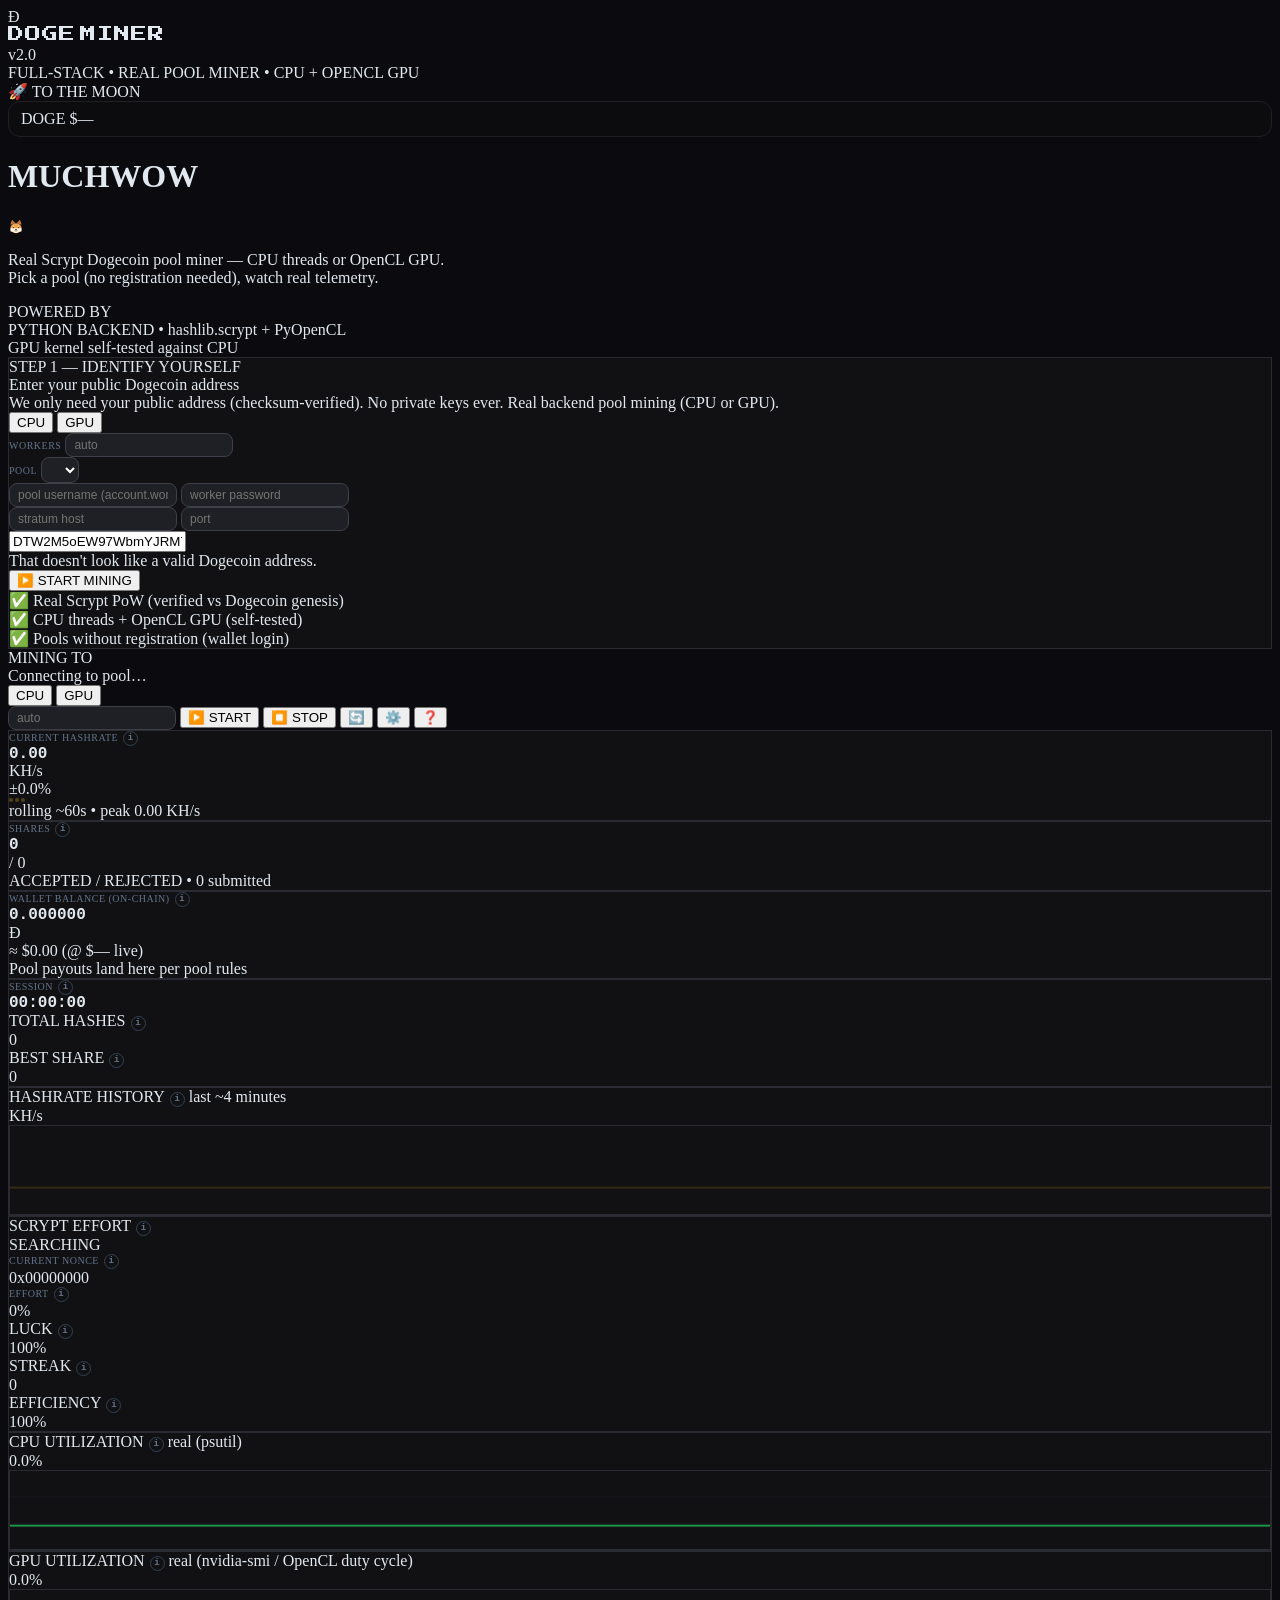
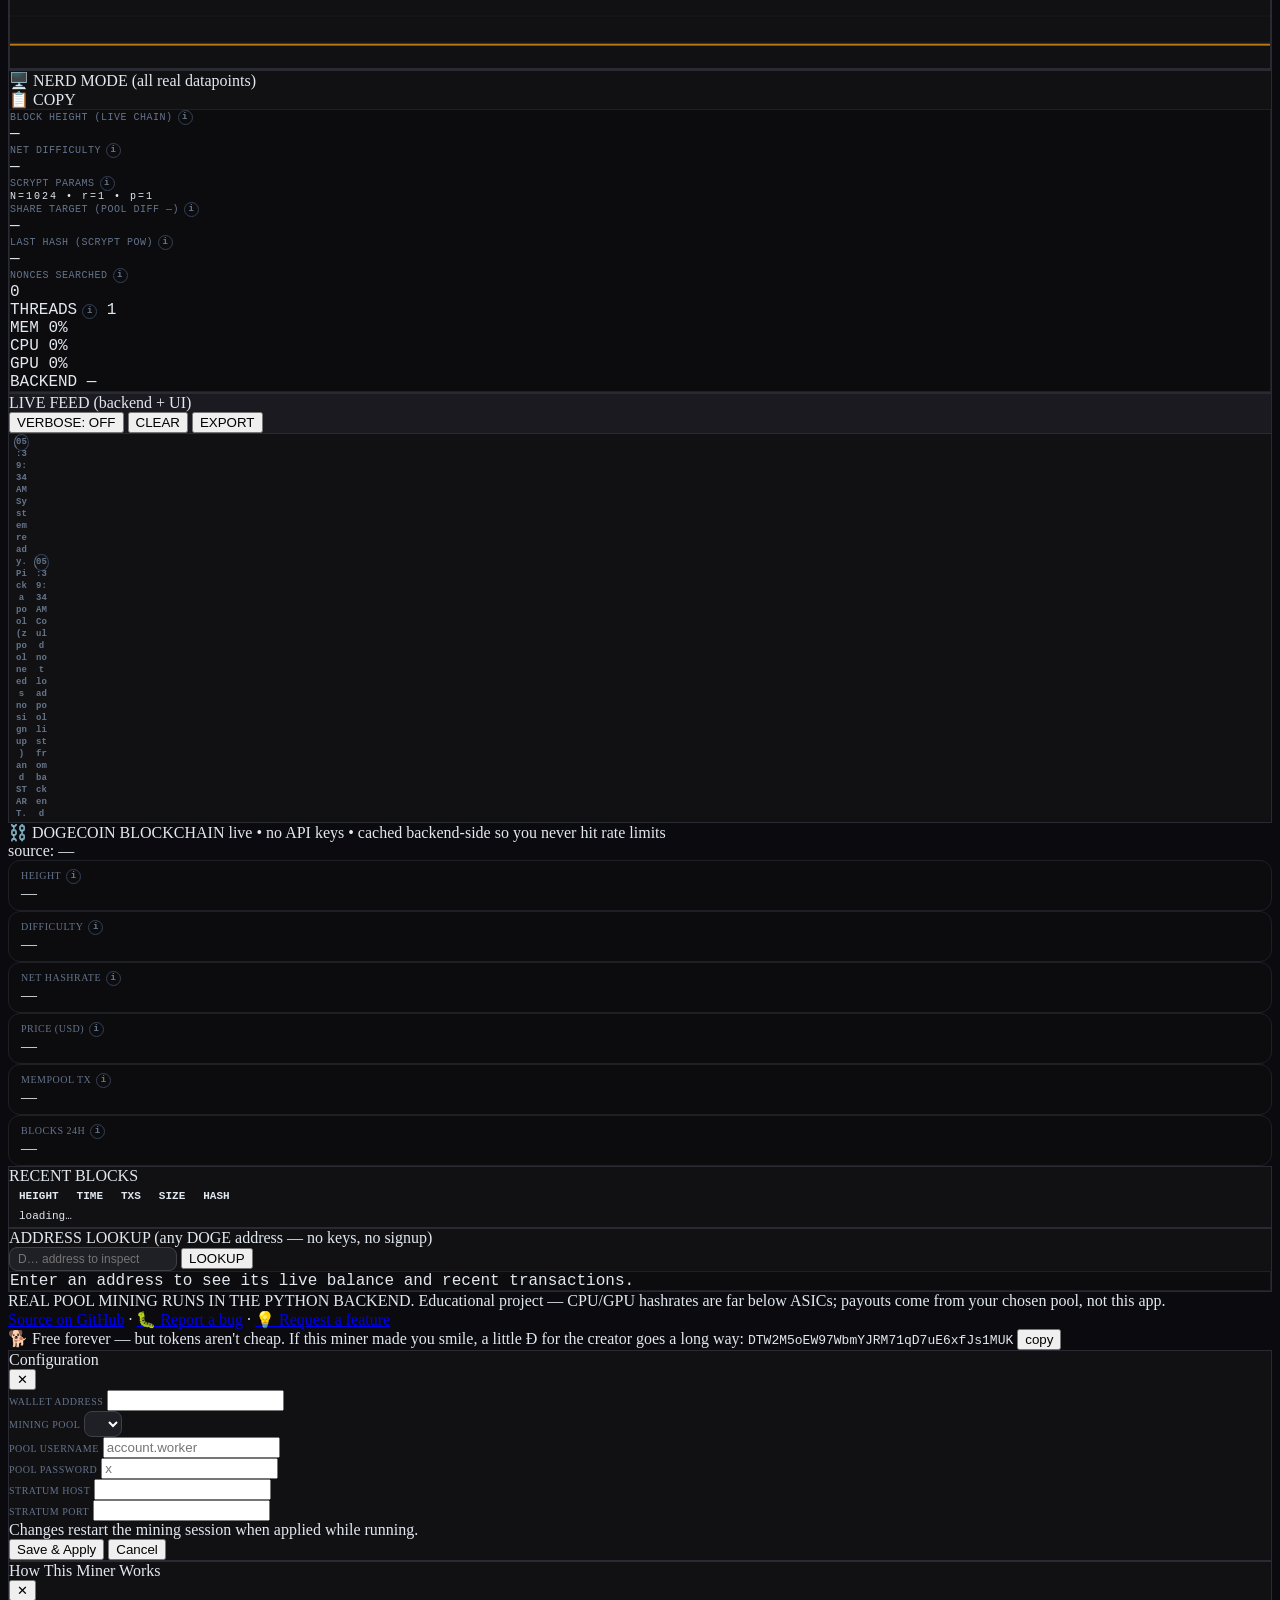
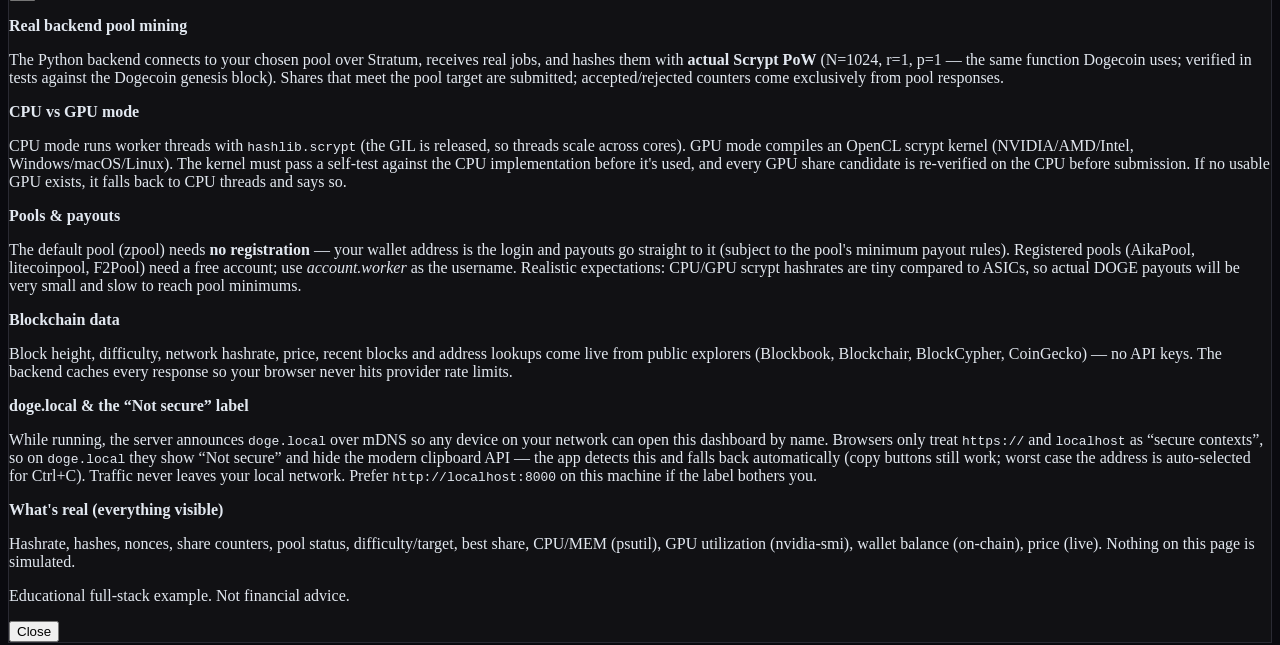
==== frontend/index.html @ 1d485b67 "center disclaimer; dynamic GPU model; explain missing pool workers - Bottom disclaimer is now center" ====
<!DOCTYPE html>
<html lang="en">
<head>
  <meta charset="UTF-8">
  <meta name="viewport" content="width=device-width, initial-scale=1.0">
  <title>DOGE MINER • full-stack real miner • CPU + GPU</title>
  <!-- Compiled locally with Tailwind v4 CLI (see README) — no runtime CDN compile,
       no external dependency, works offline. Rebuild: npx @tailwindcss/cli. -->
  <link rel="stylesheet" href="/static/tailwind.css">
  <style>
    @import url('https://fonts.googleapis.com/css2?family=Press+Start+2P&amp;display=swap');

    :root {
      --doge-yellow: #f0b90b;
      --doge-orange: #ff9f1c;
    }

    body {
      background: #0a0a0f;
      color: #e2e8f0;
    }

    .doge-gradient {
      background: linear-gradient(135deg, #f0b90b 0%, #ff9f1c 50%, #f0b90b 100%);
      -webkit-background-clip: text;
      -webkit-text-fill-color: transparent;
    }

    .retro {
      font-family: "Press Start 2P", system-ui;
      letter-spacing: 1px;
    }

    .stat-value {
      font-variant-numeric: tabular-nums;
      font-family: ui-monospace, SFMono-Regular, Menlo, Monaco, Consolas, "Liberation Mono", "Courier New", monospace;
    }

    .mining-panel {
      background: #111114;
      border: 1px solid #2a2a33;
    }

    .nerd-box {
      background: #0c0c0f;
      border: 1px solid #1f1f26;
      font-family: ui-monospace, SFMono-Regular, Menlo, Monaco, Consolas, "Liberation Mono", "Courier New", monospace;
    }

    .doge-log {
      font-family: ui-monospace, SFMono-Regular, Menlo, Monaco, Consolas, "Liberation Mono", "Courier New", monospace;
      font-size: 13px;
      line-height: 1.3;
    }

    .log-line {
      padding: 1px 0;
      border-left: 2px solid transparent;
      overflow-wrap: anywhere; /* long wallet addresses / pool hosts wrap instead of overflowing */
    }

    .log-line.accepted { border-left-color: #22c55e; color: #86efac; }
    .log-line.rejected { border-left-color: #ef4444; color: #fca5a5; }
    .log-line.block { border-left-color: #f0b90b; color: #fde047; font-weight: 700; }
    .log-line.info { border-left-color: #64748b; }
    .log-line.wow { border-left-color: #a78bfa; color: #c4b5fd; }
    .log-line.backend { border-left-color: #475569; color: #94a3b8; font-style: italic; }
    .log-line.verbose { border-left-color: #334155; color: #64748b; }

    .stat-card {
      background: #111114;
      border: 1px solid #2a2a33;
      transition: transform 0.1s ease, border-color 0.1s ease;
    }

    .stat-card:hover {
      transform: translateY(-1px);
      border-color: #3f3f4a;
    }

    .big-number {
      line-height: 1.05;
      font-weight: 700;
      font-family: ui-monospace, SFMono-Regular, Menlo, Monaco, Consolas, "Liberation Mono", "Courier New", monospace;
    }

    .doge-text { color: #f0b90b; }

    .hashrate {
      line-height: 1;
      font-weight: 800;
      font-family: ui-monospace, SFMono-Regular, Menlo, Monaco, Consolas, "Liberation Mono", "Courier New", monospace;
    }

    .chart-container {
      position: relative;
      height: 90px;
      width: 100%;
      max-width: 100%;
      overflow: hidden;
      box-sizing: border-box;
    }

    .chart-container canvas {
      display: block;
      width: 100%;
      max-width: 100%;
      box-sizing: border-box;
      border: 1px solid #2a2a33;
    }

    canvas { image-rendering: crisp-edges; }

    .terminal-header {
      background: #1a1a20;
      border-bottom: 1px solid #2a2a33;
    }

    .share-bar { transition: width 0.2s cubic-bezier(0.23, 1, 0.32, 1); }

    .nerd-label {
      color: #64748b;
      font-size: 10px;
      letter-spacing: 0.5px;
      text-transform: uppercase;
    }

    .doge-btn { transition: all 0.1s ease; }
    .doge-btn:active { transform: scale(0.96); }

    #active-wallet:hover { text-decoration: underline dotted; text-underline-offset: 3px; }
    /* one click selects the whole address (so Ctrl+C always works, even where
       the clipboard API is unavailable, e.g. plain-http doge.local) */
    .sel-all, #active-wallet { -webkit-user-select: all; user-select: all; }

    /* datapoint info icons + shared tooltip */
    .info {
      display: inline-block; margin-left: 5px; width: 13px; height: 13px;
      line-height: 12px; text-align: center; border: 1px solid #334155;
      border-radius: 50%; color: #64748b; font-size: 9px; font-weight: 700;
      font-family: ui-monospace, monospace; font-style: normal;
      cursor: help; user-select: none; vertical-align: 1px; text-transform: none;
    }
    .info:hover { color: #f0b90b; border-color: #f0b90b; }
    #info-tip {
      display: none; position: fixed; z-index: 200; max-width: 280px;
      background: #16161c; border: 1px solid #3f3f4a; border-radius: 10px;
      padding: 8px 12px; font-size: 12px; line-height: 1.45; color: #cbd5e1;
      box-shadow: 0 8px 30px rgba(0,0,0,.55); pointer-events: none;
      text-transform: none; letter-spacing: normal; font-family: system-ui, sans-serif;
    }

    .fun-toast { animation: toast-pop 0.25s ease forwards; }

    @keyframes toast-pop {
      from { transform: translateY(12px) scale(0.9); opacity: 0; }
      to { transform: translateY(0) scale(1); opacity: 1; }
    }

    .hash-dots { display: flex; gap: 2px; }

    .hash-dot {
      width: 4px;
      height: 4px;
      background: #f0b90b;
      border-radius: 50%;
      animation: hash-flicker 900ms linear infinite;
      opacity: 0.3;
    }

    .hash-dot:nth-child(2) { animation-delay: 140ms; }
    .hash-dot:nth-child(3) { animation-delay: 290ms; }

    .scrypt-visual { font-size: 10px; letter-spacing: 2px; }

    .chain-chip {
      background: #0c0c0f;
      border: 1px solid #1f1f26;
      border-radius: 0.75rem;
      padding: 0.5rem 0.75rem;
    }

    select.doge-select, input.doge-input {
      background: #1f1f26;
      border: 1px solid #3f3f4a;
      border-radius: 0.5rem;
      color: #fff;
      font-size: 12px;
      padding: 4px 8px;
    }

    table.chain-table td, table.chain-table th {
      padding: 3px 8px;
      font-family: ui-monospace, Menlo, Consolas, monospace;
      font-size: 11px;
      white-space: nowrap;
    }
    table.chain-table tr { border-bottom: 1px solid #1a1a20; }
  </style>
</head>
<body class="bg-[#0a0a0f] text-slate-200">
  <!-- TOP BAR -->
  <div class="border-b border-[#1f1f26] bg-[#0f0f13]">
    <div class="max-w-[1200px] mx-auto px-4 sm:px-6 py-2 sm:py-3 flex flex-wrap sm:items-center justify-between gap-y-1">
      <div class="flex items-center gap-x-3">
        <div class="flex items-center gap-x-2">
          <div class="w-9 h-9 bg-[#f0b90b] rounded-xl flex items-center justify-center shadow-inner">
            <span class="text-[#0a0a0f] text-3xl leading-none mt-0.5">Ð</span>
          </div>
          <div>
            <span class="retro text-xl sm:text-2xl font-bold tracking-[1.5px] text-[#f0b90b]">DOGE</span>
            <span class="retro text-xl sm:text-2xl font-bold tracking-[1.5px]">MINER</span>
          </div>
        </div>
        <div class="px-3 py-1 rounded bg-[#1a1a20] text-xs font-mono border border-[#2a2a33] flex items-center gap-x-1.5">
          <div class="w-2 h-2 bg-emerald-400 rounded-full animate-pulse"></div>
          <span class="text-emerald-400 text-[10px] tracking-widest">v2.0</span>
        </div>
        <div class="hidden md:block text-[10px] px-2 py-px rounded bg-[#1f1f26] text-[#f0b90b]/70 whitespace-nowrap">FULL-STACK • REAL POOL MINER • CPU + OPENCL GPU</div>
      </div>
      <div class="flex items-center gap-x-4 text-xs">
        <div class="flex items-center gap-x-2 text-[#f0b90b]">
          <span>🚀</span>
          <span class="font-mono">TO THE MOON</span>
        </div>
        <div class="chain-chip flex items-center gap-x-2 text-[11px] font-mono" title="Live DOGE price (CoinGecko/Blockchair, cached backend-side)">
          <span class="text-slate-500">DOGE</span>
          <span>$<span id="top-price">—</span></span>
          <span id="top-price-change" class="text-emerald-400"></span>
        </div>
      </div>
    </div>
  </div>

  <div class="max-w-[1200px] mx-auto px-4 sm:px-6 pt-6 sm:pt-8 pb-12 sm:pb-16">

    <!-- HERO -->
    <div class="flex items-end justify-between mb-6">
      <div>
        <div class="flex items-center gap-x-3">
          <h1 class="text-4xl sm:text-5xl md:text-6xl font-black tracking-tighter">MUCH<span class="text-[#f0b90b]">WOW</span></h1>
          <div class="shiba text-4xl sm:text-5xl md:text-6xl" title="much shiba, very inu">
            <svg width="1em" height="1em" viewBox="0 0 100 100" xmlns="http://www.w3.org/2000/svg" style="vertical-align:middle;">
              <!-- ears (outer + inner) -->
              <polygon points="15,36 25,5 45,25" fill="#d98324"/>
              <polygon points="85,36 75,5 55,25" fill="#d98324"/>
              <polygon points="21,30 27,13 38,23" fill="#b96a55"/>
              <polygon points="79,30 73,13 62,23" fill="#b96a55"/>
              <!-- head -->
              <ellipse cx="50" cy="58" rx="35" ry="31" fill="#eda64f"/>
              <!-- cream cheeks + muzzle -->
              <ellipse cx="27" cy="68" rx="13" ry="12" fill="#fdf4e3"/>
              <ellipse cx="73" cy="68" rx="13" ry="12" fill="#fdf4e3"/>
              <ellipse cx="50" cy="72" rx="20" ry="15" fill="#fdf4e3"/>
              <!-- shiba eyebrow dots -->
              <ellipse cx="35" cy="44" rx="4.5" ry="3" fill="#fdf4e3"/>
              <ellipse cx="65" cy="44" rx="4.5" ry="3" fill="#fdf4e3"/>
              <!-- eyes -->
              <ellipse cx="35" cy="53" rx="3.4" ry="4.4" fill="#3b2b1d"/>
              <ellipse cx="65" cy="53" rx="3.4" ry="4.4" fill="#3b2b1d"/>
              <circle cx="36.2" cy="51.4" r="1.2" fill="#fff"/>
              <circle cx="66.2" cy="51.4" r="1.2" fill="#fff"/>
              <!-- nose + philtrum + shiba 'ω' smile -->
              <ellipse cx="50" cy="65" rx="4.6" ry="3.4" fill="#33251a"/>
              <path d="M50 68 L50 73" stroke="#33251a" stroke-width="2" stroke-linecap="round"/>
              <path d="M42 74 Q46 79 50 74 Q54 79 58 74" stroke="#33251a" stroke-width="2.4" fill="none" stroke-linecap="round"/>
            </svg>
          </div>
        </div>
        <p class="text-base sm:text-lg md:text-xl text-slate-400 -mt-1">Real Scrypt Dogecoin pool miner — CPU threads or OpenCL GPU.<br class="hidden md:block"> Pick a pool (no registration needed), watch real telemetry.</p>
      </div>
      <div class="text-right hidden md:block">
        <div class="text-xs text-slate-500">POWERED BY</div>
        <div class="font-mono text-xs sm:text-sm">PYTHON BACKEND • hashlib.scrypt + PyOpenCL</div>
        <div class="text-[#f0b90b] text-[10px] sm:text-xs">GPU kernel self-tested against CPU</div>
      </div>
    </div>

    <!-- WALLET + START PANEL -->
    <div id="setup-panel" class="mining-panel rounded-2xl sm:rounded-3xl p-4 sm:p-6 md:p-8 max-w-full sm:max-w-3xl">
      <div class="mb-6">
        <div class="uppercase tracking-[2px] text-xs font-semibold text-[#f0b90b]">STEP 1 — IDENTIFY YOURSELF</div>
        <div class="text-xl sm:text-2xl font-bold mt-1">Enter your public Dogecoin address</div>
        <div class="text-slate-400 text-sm mt-1">We only need your public address (checksum-verified). No private keys ever. <span class="text-[#f0b90b]">Real backend pool mining (CPU or GPU).</span></div>
      </div>

      <!-- mode + workers + pool selection BEFORE the START button -->
      <div class="mb-3 flex flex-wrap items-center gap-x-4 gap-y-2 text-sm">
        <div class="flex items-center bg-[#1f1f26] rounded-xl border border-[#3f3f4a] p-1">
          <button type="button" onclick="setMiningMode('cpu')"
                  class="doge-btn px-3 py-1 text-xs rounded-lg bg-[#f0b90b] text-[#0a0a0f] font-semibold" id="setup-mode-cpu">CPU</button>
          <button type="button" onclick="setMiningMode('gpu')"
                  class="doge-btn px-3 py-1 text-xs rounded-lg hover:bg-[#3f3f4a]" id="setup-mode-gpu">GPU</button>
        </div>
        <div class="flex items-center gap-x-1">
          <span class="nerd-label">WORKERS</span>
          <input id="setup-workers-input" type="number" min="1" placeholder="auto"
                 class="doge-input w-16" title="Worker thread count (empty = all CPU cores - 1)">
        </div>
        <div class="flex items-center gap-x-1 min-w-0">
          <span class="nerd-label">POOL</span>
          <select id="pool-select" class="doge-select max-w-[240px]" onchange="onPoolSelected()"></select>
        </div>
      </div>

      <!-- pool details row: registration hint + optional stratum credentials -->
      <div id="pool-detail-row" class="mb-4 text-xs bg-[#0c0c0f] border border-[#1f1f26] rounded-xl p-3">
        <div id="pool-detail-text" class="text-slate-400"></div>
        <div id="pool-cred-inputs" class="hidden mt-2 flex flex-wrap gap-2">
          <input id="pool-user-input" type="text" class="doge-input flex-1 min-w-[180px]" placeholder="pool username (account.worker)">
          <input id="pool-pass-input" type="text" class="doge-input w-40" placeholder="worker password">
        </div>
        <div id="pool-custom-inputs" class="hidden mt-2 flex flex-wrap gap-2">
          <input id="pool-host-input" type="text" class="doge-input flex-1 min-w-[180px]" placeholder="stratum host">
          <input id="pool-port-input" type="number" class="doge-input w-24" placeholder="port">
        </div>
      </div>

      <div class="flex gap-3">
        <div class="flex-1">
          <input id="wallet-input" type="text" value="DTW2M5oEW97WbmYJRM71qD7uE6xfJs1MUK"
                 class="w-full bg-[#0a0a0f] border border-[#2a2a33] focus:border-[#f0b90b] px-3 sm:px-5 py-3 sm:py-4 rounded-xl sm:rounded-2xl font-mono text-base sm:text-lg outline-none placeholder:text-slate-600"
                 placeholder="D... your public DOGE address">
          <div id="wallet-error" class="text-red-400 text-xs mt-1.5 hidden">That doesn't look like a valid Dogecoin address.</div>
        </div>
        <button onclick="startBackendMining()"
                class="doge-btn px-4 sm:px-10 py-3 sm:py-4 bg-[#f0b90b] hover:bg-[#ff9f1c] text-[#0a0a0f] font-bold text-base sm:text-lg rounded-xl sm:rounded-2xl flex items-center gap-x-2 sm:gap-x-3 shadow-lg active:scale-[0.985] whitespace-nowrap">
          <span class="mr-1">▶️</span>
          <span>START MINING</span>
        </button>
      </div>

      <div class="mt-5 flex flex-wrap items-center gap-x-6 gap-y-1 text-xs">
        <div class="flex items-center gap-x-1.5 text-emerald-400">
          <span>✅</span>
          <span>Real Scrypt PoW (verified vs Dogecoin genesis)</span>
        </div>
        <div class="flex items-center gap-x-1.5 text-emerald-400">
          <span>✅</span>
          <span>CPU threads + OpenCL GPU (self-tested)</span>
        </div>
        <div class="flex items-center gap-x-1.5 text-emerald-400">
          <span>✅</span>
          <span>Pools without registration (wallet login)</span>
        </div>
      </div>
    </div>

    <!-- MAIN MINING DASHBOARD -->
    <div id="mining-panel" class="hidden">
      <!-- HEADER BAR -->
      <div class="flex flex-col sm:flex-row sm:items-center justify-between mb-4 gap-y-2">
        <div>
          <div class="flex items-center gap-x-2 sm:gap-x-3">
            <div id="status-dot" class="w-3.5 h-3.5 bg-emerald-400 rounded-full animate-pulse"></div>
            <div id="mining-title" class="font-semibold text-base sm:text-lg md:text-xl min-w-0">MINING TO <span id="active-wallet" class="font-mono text-[#f0b90b] break-all cursor-pointer" title="click to copy address"></span></div>
          </div>
          <div class="text-xs text-slate-500 mt-0.5 flex flex-wrap items-center gap-x-3 gap-y-0.5 min-w-0">
            <span id="pool-info" class="min-w-0">Connecting to pool…</span>
            <span id="worker-id" class="whitespace-nowrap text-[#f0b90b]/70"></span>
          </div>
          <div id="pool-hint" class="hidden text-[11px] text-amber-400/90 mt-1 max-w-2xl leading-snug"></div>
        </div>

        <div class="flex items-center gap-1 sm:gap-2 flex-nowrap">
          <div class="flex items-center bg-[#1f1f26] rounded-xl border border-[#3f3f4a] p-1 mr-1 sm:mr-2 flex-shrink-0">
            <button onclick="setMiningMode('cpu')" id="mode-cpu-btn"
                    class="doge-btn px-2 sm:px-3 py-1 text-[10px] sm:text-xs rounded-lg bg-[#f0b90b] text-[#0a0a0f] font-semibold">CPU</button>
            <button onclick="setMiningMode('gpu')" id="mode-gpu-btn"
                    class="doge-btn px-2 sm:px-3 py-1 text-[10px] sm:text-xs rounded-lg hover:bg-[#3f3f4a]">GPU</button>
          </div>
          <input id="workers-input" type="number" min="1" placeholder="auto"
                 class="doge-input w-16 sm:w-20 flex-shrink-0" title="Worker count (empty = all cores - 1)" />

          <button id="dashboard-start-btn" onclick="startBackendMining()"
                  class="doge-btn flex items-center gap-x-1 sm:gap-x-2 px-3 sm:px-5 py-1.5 sm:py-2 text-xs sm:text-sm bg-emerald-600 hover:bg-emerald-500 text-white rounded-lg sm:rounded-xl whitespace-nowrap flex-shrink-0">
            <span>▶️</span>
            <span>START</span>
          </button>
          <button id="dashboard-stop-btn" onclick="stopBackendMining()"
                  class="doge-btn flex items-center gap-x-1 sm:gap-x-2 px-3 sm:px-6 py-1.5 sm:py-2 text-xs sm:text-sm bg-red-900/30 hover:bg-red-900/50 border border-red-900/60 text-red-400 rounded-lg sm:rounded-xl whitespace-nowrap flex-shrink-0">
            <span>⏹️</span>
            <span>STOP</span>
          </button>
          <button onclick="newSession()"
                  class="doge-btn flex items-center gap-x-1 sm:gap-x-2 px-2 sm:px-3 py-1 sm:py-2 text-[10px] sm:text-xs bg-[#1f1f26] hover:bg-[#2a2a33] border border-[#3f3f4a] rounded-lg sm:rounded-xl text-slate-400 flex-shrink-0"
                  title="Switch wallet / start fresh">
            <span>🔄</span>
          </button>
          <button onclick="openConfigModal()"
                  class="doge-btn flex items-center gap-x-1 px-1.5 sm:px-2 py-1 sm:py-1 text-[10px] sm:text-xs bg-[#1f1f26] hover:bg-[#2a2a33] border border-[#3f3f4a] rounded-lg sm:rounded-xl text-slate-400 flex-shrink-0"
                  title="Configure wallet & pool">
            <span>⚙️</span>
          </button>
          <button onclick="showHelpModal()"
                  class="doge-btn flex items-center gap-x-1 px-1.5 sm:px-2 py-1 sm:py-1 text-[10px] sm:text-xs bg-[#1f1f26] hover:bg-[#2a2a33] border border-[#3f3f4a] rounded-lg sm:rounded-xl text-slate-400 flex-shrink-0"
                  title="How mining & payouts work">
            <span>❓</span>
          </button>
        </div>
      </div>

      <!-- TOP STATS ROW -->
      <div class="grid grid-cols-2 sm:grid-cols-3 lg:grid-cols-5 gap-2 sm:gap-3 mb-4">

        <!-- HASHRATE -->
        <div class="stat-card rounded-3xl p-3 sm:p-5 col-span-2 lg:col-span-2 border border-[#f0b90b]/20">
          <div class="flex justify-between items-start">
            <div>
              <div class="nerd-label">CURRENT HASHRATE<span class="info" data-info="How many Scrypt hashes your machine computes per second (kilohashes/s, rolling ~60s average). Every hash is one lottery ticket toward a share.">i</span></div>
              <div id="hashrate-value" class="hashrate text-xl sm:text-2xl md:text-3xl lg:text-[3.2rem] text-[#f0b90b]">0.00</div>
              <div class="text-sm text-[#f0b90b]/60 -mt-1">KH/s</div>
            </div>
            <div class="text-right">
              <div id="hashrate-diff" class="text-xs px-2 py-0.5 rounded-full bg-emerald-900/40 text-emerald-400 inline-block">±0.0%</div>
              <div class="mt-2 flex justify-end">
                <div class="hash-dots"><div class="hash-dot"></div><div class="hash-dot"></div><div class="hash-dot"></div></div>
              </div>
            </div>
          </div>
          <div class="mt-1 text-xs text-slate-500">rolling ~60s • peak <span id="hashrate-peak">0.00</span> KH/s</div>
        </div>

        <div class="stat-card rounded-3xl p-3 sm:p-5">
          <div class="nerd-label">SHARES<span class="info" data-info="Hashes that met the pool&#39;s difficulty target and were ACCEPTED (or rejected) by the pool &mdash; this is what pools pay for. Submitted = sent; accepted/rejected = the pool&#39;s verdict.">i</span></div>
          <div class="flex items-baseline gap-x-2">
            <div id="shares-accepted" class="big-number text-xl sm:text-2xl md:text-[2.1rem] text-emerald-400">0</div>
            <div class="text-sm text-emerald-400/50">/ <span id="shares-rejected">0</span></div>
          </div>
          <div class="text-xs mt-0.5"><span class="whitespace-nowrap">ACCEPTED / REJECTED</span> <span class="whitespace-nowrap">• <span id="shares-submitted">0</span> submitted</span></div>
          <div class="mt-3 h-2 bg-[#1f1f26] rounded-full overflow-hidden" title="acceptance efficiency">
            <div id="share-progress" class="share-bar h-2 bg-emerald-400" style="width: 100%"></div>
          </div>
        </div>

        <div class="stat-card rounded-3xl p-3 sm:p-5">
          <div class="nerd-label">WALLET BALANCE <span class="text-[9px] normal-case">(on-chain)</span><span class="info" data-info="The real balance of your wallet address, fetched live from the Dogecoin blockchain. Pool payouts land here once your credited shares reach the pool&#39;s minimum payout.">i</span></div>
          <div class="flex items-baseline">
            <div id="doge-earned" class="big-number text-xl sm:text-2xl md:text-[2.1rem] text-[#f0b90b]">0.000000</div>
            <span class="ml-1 text-[#f0b90b]/60">Ð</span>
          </div>
          <div class="text-xs">≈ $<span id="usd-earned">0.00</span> <span class="text-slate-500">(@ $<span id="doge-price">—</span> live)</span></div>
          <div class="mt-2 text-[10px] text-slate-500">Pool payouts land here per pool rules</div>
        </div>

        <div class="stat-card rounded-3xl p-3 sm:p-5">
          <div class="nerd-label">SESSION<span class="info" data-info="How long this mining session has been running.">i</span></div>
          <div id="uptime" class="big-number text-xl sm:text-2xl md:text-[2.1rem] font-mono">00:00:00</div>
          <div class="flex gap-x-4 text-xs mt-1">
            <div><span class="text-slate-500">TOTAL HASHES<span class="info" data-info="Total Scrypt hashes computed this session. Each hash tests one nonce.">i</span></span><br><span id="total-hashes" class="font-mono">0</span></div>
            <div><span class="text-slate-500" title="highest pool-difficulty any hash this session achieved">BEST SHARE<span class="info" data-info="The highest difficulty any single hash achieved this session. If this ever exceeded the network difficulty, you&#39;d have found an actual block.">i</span></span><br><span id="best-share" class="font-mono text-[#f0b90b]">0</span></div>
          </div>
        </div>
      </div>

      <!-- CHART + EFFORT -->
      <div class="grid grid-cols-1 md:grid-cols-2 lg:grid-cols-5 gap-2 sm:gap-3 mb-4">
        <div class="lg:col-span-3 mining-panel rounded-3xl p-4">
          <div class="flex justify-between px-2 mb-2 items-center">
            <div>
              <span class="font-semibold">HASHRATE HISTORY<span class="info" data-info="Your hashrate over the last few minutes &mdash; dips usually mean new jobs arriving or other programs using the machine.">i</span></span>
              <span class="text-xs ml-2 text-slate-500">last ~4 minutes</span>
            </div>
            <div class="text-xs flex items-center gap-3">
              <div class="flex items-center gap-x-1"><div class="w-2 h-0.5 bg-[#f0b90b]"></div><span class="text-xs text-slate-400">KH/s</span></div>
            </div>
          </div>
          <div class="chart-container px-1" style="height: 90px; min-height: 70px;">
            <canvas id="hashrate-chart"></canvas>
          </div>
        </div>

        <div class="lg:col-span-2 mining-panel rounded-3xl p-4 flex flex-col">
          <div class="flex justify-between text-xs mb-2 px-1">
            <div class="font-semibold">SCRYPT EFFORT<span class="info" data-info="Live view of the proof-of-work search. SEARCHING = waiting for a pool job, HASHING = crunching one right now.">i</span></div>
            <div id="effort-text" class="font-mono text-[#f0b90b]">SEARCHING</div>
          </div>

          <div class="flex-1 flex items-center justify-between px-2 gap-2">
            <div>
              <div class="nerd-label">CURRENT NONCE<span class="info" data-info="The counter value being tested right now. Mining is trying nonce after nonce until one makes the block header hash below the target.">i</span></div>
              <div id="current-nonce" class="font-mono text-lg">0x00000000</div>
            </div>
            <div class="text-right">
              <div class="nerd-label">EFFORT<span class="info" data-info="A progress-style % derived from real work done this session (hashes and rate). An activity meter &mdash; not a promise that a share is close.">i</span></div>
              <div id="effort-percent" class="font-mono text-lg text-[#f0b90b]">0%</div>
            </div>
          </div>

          <div class="mt-4 px-1 grid grid-cols-3 gap-2 text-center text-xs">
            <div class="bg-[#0c0c0f] rounded p-2 border border-[#1f1f26]">
              <div class="text-emerald-400 text-[10px]">LUCK<span class="info" data-info="Shares actually found vs statistically expected at the current pool difficulty. 100% = exactly on expectation; higher = running lucky.">i</span></div>
              <div id="luck-stat" class="font-mono font-semibold">100%</div>
            </div>
            <div class="bg-[#0c0c0f] rounded p-2 border border-[#1f1f26]">
              <div class="text-emerald-400 text-[10px]">STREAK<span class="info" data-info="Consecutive accepted shares without a rejection.">i</span></div>
              <div id="streak-stat" class="font-mono font-semibold">0</div>
            </div>
            <div class="bg-[#0c0c0f] rounded p-2 border border-[#1f1f26]">
              <div class="text-emerald-400 text-[10px]">EFFICIENCY<span class="info" data-info="Accepted &divide; (accepted + rejected) shares. Near 100% means the pool agrees with virtually all of your work.">i</span></div>
              <div id="efficiency-stat" class="font-mono font-semibold">100%</div>
            </div>
          </div>
        </div>
      </div>

      <!-- CPU / GPU MONITORING CHARTS (both real: psutil + nvidia-smi) -->
      <div class="grid grid-cols-1 lg:grid-cols-2 gap-3 mb-4">
        <div class="mining-panel rounded-3xl p-4">
          <div class="flex justify-between px-2 mb-2 items-center">
            <div>
              <span class="font-semibold">CPU UTILIZATION<span class="info" data-info="Real processor load measured with psutil &mdash; it matches Task Manager / Activity Monitor.">i</span></span>
              <span class="text-xs ml-2 text-slate-500">real (psutil)</span>
            </div>
            <div class="text-xs font-mono text-emerald-400" id="cpu-percent">0.0%</div>
          </div>
          <div class="chart-container px-1" style="height: 80px; min-height: 60px;">
            <canvas id="cpu-chart"></canvas>
          </div>
        </div>

        <div class="mining-panel rounded-3xl p-4">
          <div class="flex justify-between px-2 mb-2 items-center">
            <div>
              <span class="font-semibold">GPU UTILIZATION<span class="info" data-info="Real graphics-card load: nvidia-smi when available, otherwise the measured OpenCL kernel duty cycle (works on AMD/Intel too).">i</span></span>
              <span class="text-xs ml-2 text-slate-500" id="gpu-panel-note">real (nvidia-smi / OpenCL duty cycle)</span>
            </div>
            <div class="text-xs font-mono text-emerald-400" id="gpu-percent">0.0%</div>
          </div>
          <div class="chart-container px-1" style="height: 80px; min-height: 60px;">
            <canvas id="gpu-chart"></canvas>
          </div>
        </div>
      </div>

      <!-- NERD MODE + LIVE FEED -->
      <div class="grid grid-cols-1 lg:grid-cols-2 gap-3 mb-4">
        <div class="mining-panel rounded-3xl p-4">
          <div class="flex items-center justify-between mb-3 px-1">
            <div class="flex items-center gap-x-2">
              <span class="text-[#f0b90b]">🖥️</span>
              <span class="font-semibold">NERD MODE</span>
              <span class="text-[10px] text-slate-500">(all real datapoints)</span>
            </div>
            <div onclick="copyNerdStats()" class="cursor-pointer text-xs text-slate-500 hover:text-slate-300 flex items-center gap-x-1">
              <span>📋</span> <span>COPY</span>
            </div>
          </div>

          <div class="grid grid-cols-1 sm:grid-cols-2 gap-x-3 sm:gap-x-4 gap-y-2 sm:gap-y-3 text-xs sm:text-sm nerd-box rounded-2xl p-3 sm:p-4">
            <div>
              <div class="nerd-label">BLOCK HEIGHT <span class="text-[8px]">(live chain)</span><span class="info" data-info="How many blocks the Dogecoin blockchain contains right now &mdash; live from public explorers, about one new block per minute.">i</span></div>
              <div id="block-height" class="font-mono text-xl">—</div>
            </div>
            <div>
              <div class="nerd-label">NET DIFFICULTY<span class="info" data-info="How hard it currently is to find a Dogecoin block. Automatically scales with the total hashpower of the whole network.">i</span></div>
              <div id="net-difficulty" class="font-mono text-xl">—</div>
            </div>

            <div>
              <div class="nerd-label">SCRYPT PARAMS<span class="info" data-info="Dogecoin&#39;s proof-of-work function: scrypt with N=1024, r=1, p=1 &mdash; memory-hard, the same function this miner computes.">i</span></div>
              <div class="font-mono text-[#f0b90b] scrypt-visual">N=1024 • r=1 • p=1</div>
            </div>
            <div>
              <div class="nerd-label">SHARE TARGET <span class="text-[8px]">(pool diff <span id="pool-diff">—</span>)</span><span class="info" data-info="Your hash, read as a 256-bit number, must be BELOW this target to count as a share. The pool sets it via difficulty: higher diff = smaller target = rarer shares.">i</span></div>
              <div id="target-hex" class="font-mono text-xs break-all text-emerald-400">—</div>
            </div>

            <div>
              <div class="nerd-label">LAST HASH (scrypt PoW)<span class="info" data-info="The most recent scrypt hash your miner produced (display byte order). More leading zeros = closer to a share.">i</span></div>
              <div id="last-hash" class="font-mono text-xs text-slate-400 break-all">—</div>
            </div>
            <div>
              <div class="nerd-label">NONCES SEARCHED<span class="info" data-info="Same count as total hashes &mdash; every hash tests exactly one nonce value.">i</span></div>
              <div id="nonces-searched" class="font-mono text-lg">0</div>
            </div>

            <div class="col-span-2 pt-1 border-t border-[#1f1f26] mt-1 flex flex-wrap gap-x-4 gap-y-1 text-xs">
              <div><span class="text-slate-500">THREADS<span class="info" data-info="Resources this session: worker threads hashing (1 driver thread in GPU mode), memory and CPU/GPU load, and which engine is mining (CPU threads or OpenCL).">i</span></span> <span id="threads" class="font-mono">1</span></div>
              <div><span class="text-slate-500">MEM</span> <span id="mem-used" class="font-mono">0%</span></div>
              <div><span class="text-slate-500">CPU</span> <span id="cpu-load" class="font-mono">0%</span></div>
              <div><span class="text-slate-500">GPU</span> <span id="gpu-load" class="font-mono">0%</span></div>
              <div><span class="text-slate-500">BACKEND</span> <span id="mine-backend" class="font-mono">—</span></div>
            </div>
          </div>
        </div>
        <!-- LIVE FEED (capped height; content auto-scrolls, pinned to newest) -->
        <div class="mining-panel rounded-3xl overflow-hidden flex flex-col min-h-[160px] sm:min-h-[200px] lg:min-h-[260px] max-h-[260px] sm:max-h-[300px] lg:max-h-[380px]">
          <div class="terminal-header px-4 py-1 flex items-center justify-between text-xs flex-shrink-0">
            <span class="font-semibold">LIVE FEED (backend + UI)</span>
            <div class="flex gap-x-2 text-[10px]">
              <button id="verbose-btn" onclick="toggleVerbose()" class="px-2 py-px hover:bg-[#2a2a33] rounded text-slate-400"
                      title="Show every request: stratum wire traffic, hash progress, GPU batches, chain provider + UI API calls">VERBOSE: OFF</button>
              <button onclick="clearLog()" class="px-2 py-px hover:bg-[#2a2a33] rounded text-slate-400">CLEAR</button>
              <button onclick="exportLog()" class="px-2 py-px hover:bg-[#2a2a33] rounded text-slate-400">EXPORT</button>
            </div>
          </div>
          <div id="log-container" class="p-2 sm:p-3 overflow-auto flex-1 min-h-0 doge-log bg-[#0a0a0f] text-emerald-300/90 space-y-px text-[11px] sm:text-[12px]">
          </div>
        </div>
      </div>
    </div>

    <!-- BLOCKCHAIN EXPLORER (always visible, key-free, backend-cached) -->
    <div class="mt-6">
      <div class="flex items-center justify-between mb-3">
        <div class="flex items-center gap-x-2">
          <span class="text-[#f0b90b] text-lg">⛓️</span>
          <span class="font-semibold text-lg">DOGECOIN BLOCKCHAIN</span>
          <span class="text-[10px] text-slate-500">live • no API keys • cached backend-side so you never hit rate limits</span>
        </div>
        <div class="text-[10px] text-slate-500">source: <span id="chain-source" class="font-mono">—</span></div>
      </div>

      <div class="grid grid-cols-2 sm:grid-cols-3 lg:grid-cols-6 gap-2 mb-3 text-center">
        <div class="chain-chip"><div class="nerd-label">HEIGHT<span class="info" data-info="Current length of the Dogecoin blockchain, in blocks.">i</span></div><div id="chain-height" class="font-mono text-sm sm:text-base">—</div></div>
        <div class="chain-chip"><div class="nerd-label">DIFFICULTY<span class="info" data-info="Network-wide difficulty of finding a block right now.">i</span></div><div id="chain-difficulty" class="font-mono text-sm sm:text-base">—</div></div>
        <div class="chain-chip"><div class="nerd-label">NET HASHRATE<span class="info" data-info="Estimated hashpower of the entire Dogecoin network, derived from difficulty (difficulty &times; 2&sup3;&sup2; &divide; 60s block time).">i</span></div><div id="chain-hashrate" class="font-mono text-sm sm:text-base">—</div></div>
        <div class="chain-chip"><div class="nerd-label">PRICE (USD)<span class="info" data-info="Live DOGE price from CoinGecko (Blockchair fallback), cached server-side.">i</span></div><div id="chain-price" class="font-mono text-sm sm:text-base">—</div></div>
        <div class="chain-chip"><div class="nerd-label">MEMPOOL TX<span class="info" data-info="Transactions broadcast to the network but not yet included in a block &mdash; the waiting room.">i</span></div><div id="chain-mempool" class="font-mono text-sm sm:text-base">—</div></div>
        <div class="chain-chip"><div class="nerd-label">BLOCKS 24H<span class="info" data-info="Blocks mined network-wide in the last 24 hours (~1440 expected at one per minute).">i</span></div><div id="chain-blocks24" class="font-mono text-sm sm:text-base">—</div></div>
      </div>

      <div class="grid grid-cols-1 lg:grid-cols-2 gap-3">
        <div class="mining-panel rounded-3xl p-4">
          <div class="font-semibold text-sm mb-2 px-1">RECENT BLOCKS</div>
          <div class="overflow-x-auto">
            <table class="chain-table w-full text-left">
              <thead><tr class="text-slate-500"><th>HEIGHT</th><th>TIME</th><th>TXS</th><th>SIZE</th><th>HASH</th></tr></thead>
              <tbody id="chain-blocks-body"><tr><td colspan="5" class="text-slate-600">loading…</td></tr></tbody>
            </table>
          </div>
        </div>

        <div class="mining-panel rounded-3xl p-4">
          <div class="font-semibold text-sm mb-2 px-1">ADDRESS LOOKUP <span class="text-[10px] text-slate-500">(any DOGE address — no keys, no signup)</span></div>
          <div class="flex gap-2 mb-3">
            <input id="explore-addr-input" type="text" class="doge-input flex-1 font-mono" placeholder="D… address to inspect">
            <button onclick="lookupAddress()" class="doge-btn px-4 py-1 text-xs bg-[#f0b90b] text-[#0a0a0f] font-semibold rounded-lg">LOOKUP</button>
          </div>
          <div id="explore-result" class="text-xs nerd-box rounded-xl p-3 text-slate-400">Enter an address to see its live balance and recent transactions.</div>
        </div>
      </div>
    </div>

    <!-- BOTTOM BAR -->
    <div class="mt-6 flex justify-center text-center text-[10px] text-slate-500">
      <span>REAL POOL MINING RUNS IN THE PYTHON BACKEND. Educational project — CPU/GPU hashrates are far below ASICs; payouts come from your chosen pool, not this app.</span>
    </div>

    <!-- PROJECT LINKS -->
    <div class="mt-4 flex flex-wrap items-center justify-center gap-x-4 gap-y-1 text-[11px] text-slate-500">
      <a href="https://github.com/stevologic/doge-miner" target="_blank" rel="noopener" class="underline hover:text-[#f0b90b]">Source on GitHub</a>
      <span class="text-[#f0b90b]/40">·</span>
      <a href="https://github.com/stevologic/doge-miner/issues/new?labels=bug&title=%5Bbug%5D%20" target="_blank" rel="noopener" class="underline hover:text-[#f0b90b]">🐛 Report a bug</a>
      <span class="text-[#f0b90b]/40">·</span>
      <a href="https://github.com/stevologic/doge-miner/issues/new?labels=enhancement&title=%5Bfeature%5D%20" target="_blank" rel="noopener" class="underline hover:text-[#f0b90b]">💡 Request a feature</a>
    </div>

    <!-- DONATE (subtle, same as the project site) -->
    <div class="mt-3 pt-3 border-t border-dashed border-[#1f1f26] flex flex-wrap items-center justify-center gap-x-2 gap-y-1 text-[11px] text-slate-500">
      <span>🐕 Free forever — but tokens aren't cheap. If this miner made you smile, a little Ð for the creator goes a long way:</span>
      <code id="donate-addr" class="sel-all font-mono bg-[#0c0c0f] border border-[#1f1f26] rounded px-2 py-0.5 text-slate-400 break-all">DTW2M5oEW97WbmYJRM71qD7uE6xfJs1MUK</code>
      <button onclick="copyDonate(this)" class="doge-btn px-2 py-0.5 border border-[#3f3f4a] rounded text-slate-500 hover:text-[#f0b90b] hover:border-[#f0b90b]">copy</button>
    </div>
  </div>

  <!-- CONFIG MODAL -->
  <div id="config-modal" class="hidden fixed inset-0 bg-black/60 z-[100] flex items-center justify-center" onclick="if (event.target.id === 'config-modal') closeConfigModal()">
    <div class="mining-panel rounded-3xl p-6 w-full max-w-md mx-4" onclick="event.stopImmediatePropagation()">
      <div class="flex justify-between items-center mb-4">
        <div class="font-semibold text-lg">Configuration</div>
        <button onclick="closeConfigModal()" class="text-slate-400 hover:text-white">✕</button>
      </div>
      <div class="space-y-4 text-sm">
        <div>
          <label class="nerd-label block mb-1">Wallet Address</label>
          <input id="config-wallet" type="text" class="w-full bg-[#0a0a0f] border border-[#2a2a33] px-3 py-2 rounded font-mono text-sm">
        </div>
        <div>
          <label class="nerd-label block mb-1">Mining Pool</label>
          <select id="config-pool-select" class="doge-select w-full" onchange="onConfigPoolSelected()"></select>
          <div id="config-pool-note" class="text-[10px] text-slate-500 mt-1"></div>
        </div>
        <div id="config-cred-row" class="hidden grid grid-cols-2 gap-3">
          <div>
            <label class="nerd-label block mb-1">Pool Username</label>
            <input id="config-pool-user" type="text" class="w-full bg-[#0a0a0f] border border-[#2a2a33] px-3 py-2 rounded font-mono text-sm" placeholder="account.worker">
          </div>
          <div>
            <label class="nerd-label block mb-1">Pool Password</label>
            <input id="config-pool-pass" type="text" class="w-full bg-[#0a0a0f] border border-[#2a2a33] px-3 py-2 rounded font-mono text-sm" placeholder="x">
          </div>
        </div>
        <div id="config-custom-row" class="hidden grid grid-cols-2 gap-3">
          <div>
            <label class="nerd-label block mb-1">Stratum Host</label>
            <input id="config-pool-host" type="text" class="w-full bg-[#0a0a0f] border border-[#2a2a33] px-3 py-2 rounded font-mono text-sm">
          </div>
          <div>
            <label class="nerd-label block mb-1">Stratum Port</label>
            <input id="config-pool-port" type="number" class="w-full bg-[#0a0a0f] border border-[#2a2a33] px-3 py-2 rounded font-mono text-sm">
          </div>
        </div>
        <div class="text-[10px] text-amber-400">Changes restart the mining session when applied while running.</div>
      </div>
      <div class="mt-5 flex gap-3">
        <button onclick="saveConfig()" class="flex-1 py-2 bg-emerald-600 hover:bg-emerald-500 text-white rounded-xl text-sm font-semibold">Save & Apply</button>
        <button onclick="closeConfigModal()" class="px-4 py-2 bg-[#1f1f26] hover:bg-[#2a2a33] border border-[#3f3f4a] rounded-xl text-sm">Cancel</button>
      </div>
    </div>
  </div>

  <!-- HELP MODAL -->
  <div id="help-modal" class="hidden fixed inset-0 bg-black/60 z-[100] flex items-center justify-center" onclick="if (event.target.id === 'help-modal') closeHelpModal()">
    <div class="mining-panel rounded-3xl p-6 w-full max-w-lg mx-4 max-h-[80vh] overflow-auto" onclick="event.stopImmediatePropagation()">
      <div class="flex justify-between items-center mb-4">
        <div class="font-semibold text-lg">How This Miner Works</div>
        <button onclick="closeHelpModal()" class="text-slate-400 hover:text-white">✕</button>
      </div>
      <div class="text-sm space-y-3 text-slate-300">
        <p><strong>Real backend pool mining</strong></p>
        <p>The Python backend connects to your chosen pool over Stratum, receives real jobs, and hashes them with <strong>actual Scrypt PoW</strong> (N=1024, r=1, p=1 — the same function Dogecoin uses; verified in tests against the Dogecoin genesis block). Shares that meet the pool target are submitted; accepted/rejected counters come exclusively from pool responses.</p>

        <p><strong>CPU vs GPU mode</strong></p>
        <p>CPU mode runs worker threads with <code>hashlib.scrypt</code> (the GIL is released, so threads scale across cores). GPU mode compiles an OpenCL scrypt kernel (NVIDIA/AMD/Intel, Windows/macOS/Linux). The kernel must pass a self-test against the CPU implementation before it's used, and every GPU share candidate is re-verified on the CPU before submission. If no usable GPU exists, it falls back to CPU threads and says so.</p>

        <p><strong>Pools & payouts</strong></p>
        <p>The default pool (zpool) needs <strong>no registration</strong> — your wallet address is the login and payouts go straight to it (subject to the pool's minimum payout rules). Registered pools (AikaPool, litecoinpool, F2Pool) need a free account; use <em>account.worker</em> as the username. Realistic expectations: CPU/GPU scrypt hashrates are tiny compared to ASICs, so actual DOGE payouts will be very small and slow to reach pool minimums.</p>

        <p><strong>Blockchain data</strong></p>
        <p>Block height, difficulty, network hashrate, price, recent blocks and address lookups come live from public explorers (Blockbook, Blockchair, BlockCypher, CoinGecko) — no API keys. The backend caches every response so your browser never hits provider rate limits.</p>

        <p><strong>doge.local &amp; the “Not secure” label</strong></p>
        <p>While running, the server announces <code>doge.local</code> over mDNS so any device on your network can open this dashboard by name. Browsers only treat <code>https://</code> and <code>localhost</code> as “secure contexts”, so on <code>doge.local</code> they show “Not secure” and hide the modern clipboard API — the app detects this and falls back automatically (copy buttons still work; worst case the address is auto-selected for Ctrl+C). Traffic never leaves your local network. Prefer <code>http://localhost:8000</code> on this machine if the label bothers you.</p>

        <p><strong>What's real (everything visible)</strong></p>
        <p>Hashrate, hashes, nonces, share counters, pool status, difficulty/target, best share, CPU/MEM (psutil), GPU utilization (nvidia-smi), wallet balance (on-chain), price (live). Nothing on this page is simulated.</p>

        <p class="text-xs text-slate-500 pt-2 border-t border-[#2a2a33]">Educational full-stack example. Not financial advice.</p>
      </div>
      <div class="mt-4 text-right">
        <button onclick="closeHelpModal()" class="px-4 py-1.5 bg-[#1f1f26] hover:bg-[#2a2a33] border border-[#3f3f4a] rounded text-xs">Close</button>
      </div>
    </div>
  </div>

  <!-- TOAST CONTAINER -->
  <div id="toast-container" class="fixed bottom-5 right-5 space-y-2 z-50"></div>

  <script>
    // =============== CONFIG & STATE ===============
    let state = {
      running: false,
      wallet: '',
      peakHashrate: 0,
      lastHashrate: 0,
      cpuHistory: [],
      gpuHistory: [],
    };

    let chartPoints = [];       // transient hashrate chart buffer (from /api/stats polls)
    let feedBuffer = [];        // live feed lines: [ts, msg, type, isVerbose]
    let verboseMode = false;    // VERBOSE toggle: show wire traffic + every request (persisted)
    let lastSeenBackendLogId = 0;
    let hashrateChartCtx = null;
    let statsInterval = null;
    let chainInterval = null;

    const BACKEND_URL = '';
    let backendMode = 'cpu';
    let livePrice = 0;          // real DOGE/USD from /api/chain/summary

    // pool selection state (persisted in localStorage)
    let poolList = [];          // from /api/pools
    let currentPoolId = 'zpool';
    let currentPoolUser = '';
    let currentPoolPass = '';
    let customPoolHost = '';
    let customPoolPort = null;

    // =============== UTILS ===============
    function formatNumber(n, digits) {
      if (digits === undefined) digits = 0;
      if (n >= 1e12) return (n / 1e12).toFixed(digits || 1) + "T";
      if (n >= 1e9) return (n / 1e9).toFixed(digits || 1) + "B";
      if (n >= 1e6) return (n / 1e6).toFixed(digits || 1) + "M";
      if (n >= 1e3) return (n / 1e3).toFixed(digits || 1) + "K";
      return n.toLocaleString();
    }

    function fmtDuration(secs) {
      secs = Math.max(0, Math.round(secs || 0));
      if (secs < 90) return secs + ' sec';
      const m = secs / 60;
      if (m < 90) return m.toFixed(0) + ' min';
      const h = m / 60;
      if (h < 36) return h.toFixed(1) + ' hours';
      return (h / 24).toFixed(1) + ' days';
    }

    function formatUptime(secs) {
      secs = Math.max(0, Math.floor(secs || 0));
      var h = Math.floor(secs / 3600);
      var m = Math.floor((secs % 3600) / 60);
      var s = secs % 60;
      var hs = String(h); if (hs.length < 2) hs = "0" + hs;
      var ms = String(m); if (ms.length < 2) ms = "0" + ms;
      var ss = String(s); if (ss.length < 2) ss = "0" + ss;
      return hs + ":" + ms + ":" + ss;
    }

    function esc(s) {
      return String(s == null ? '' : s).replace(/&/g, '&amp;').replace(/</g, '&lt;').replace(/>/g, '&gt;').replace(/"/g, '&quot;');
    }

    function renderFeed() {
      const cont = document.getElementById("log-container");
      if (!cont) return;
      // stick to the newest line unless the user has scrolled up to read history
      const pinned = cont.scrollHeight - cont.scrollTop - cont.clientHeight < 48;
      const htmls = feedBuffer
        .filter(entry => verboseMode || !entry[3])
        .map(entry => {
          const [ts, msg, typ] = entry;
          return `<div class="log-line px-2 py-0.5 ${typ}"><span class="text-[#64748b] text-[10px]">${ts}</span> ${esc(msg)}</div>`;
        }).join('');
      cont.innerHTML = htmls;
      if (pinned) cont.scrollTop = cont.scrollHeight;
    }

    function log(msg, type = "info", isVerbose = false) {
      const ts = new Date().toLocaleTimeString([], {hour:'2-digit', minute:'2-digit', second:'2-digit'});
      feedBuffer.push([ts, msg, type, isVerbose]);
      while (feedBuffer.length > 250) feedBuffer.shift();
      renderFeed();
    }

    // verbose-only line (UI request telemetry; hidden unless VERBOSE is on)
    function vlog(msg) { log(msg, 'verbose', true); }

    function toggleVerbose() {
      verboseMode = !verboseMode;
      try { localStorage.setItem('doge-verbose', verboseMode ? '1' : '0'); } catch(e){}
      updateVerboseButton();
      log('verbose mode ' + (verboseMode
        ? 'ON — showing stratum wire traffic, hash progress, GPU batches and every API request'
        : 'OFF — showing key events only'), 'info');
    }

    function updateVerboseButton() {
      const b = document.getElementById('verbose-btn');
      if (!b) return;
      b.textContent = 'VERBOSE: ' + (verboseMode ? 'ON' : 'OFF');
      b.classList.toggle('text-[#f0b90b]', verboseMode);
      b.classList.toggle('text-slate-400', !verboseMode);
    }

    // timing wrapper: fetch + verbose one-liner for UI requests.
    // The 1.2s stats poll would drown the miner's actual work lines, so it is
    // summarized once every 10 polls instead of logged individually.
    let statsPollCount = 0, statsPollMs = 0;
    async function vfetch(url, opts) {
      const t0 = performance.now();
      try {
        const res = await fetch(url, opts);
        if (verboseMode) {
          const method = (opts && opts.method) || 'GET';
          const ms = Math.round(performance.now() - t0);
          if (url.indexOf('/api/stats') !== -1 && res.ok) {
            statsPollCount++; statsPollMs += ms;
            if (statsPollCount >= 10) {
              vlog(`GET /api/stats ×${statsPollCount} OK (avg ${Math.round(statsPollMs / statsPollCount)} ms)`);
              statsPollCount = 0; statsPollMs = 0;
            }
          } else {
            vlog(`${method} ${url} ${res.status} (${ms} ms)`);
          }
        }
        return res;
      } catch (e) {
        if (verboseMode) vlog(`${(opts && opts.method) || 'GET'} ${url} FAILED (${Math.round(performance.now() - t0)} ms)`);
        throw e;
      }
    }

    function clearLog() {
      feedBuffer = [];
      const c = document.getElementById("log-container");
      if (c) c.innerHTML = "";
    }

    function exportLog() {
      const lines = feedBuffer.map(([ts, msg]) => `${ts} ${msg}`).join("\n");
      const blob = new Blob([lines], {type: "text/plain"});
      const url = URL.createObjectURL(blob);
      const a = document.createElement("a");
      a.href = url;
      a.download = `doge-miner-log-${Date.now()}.txt`;
      a.click();
      URL.revokeObjectURL(url);
      log("log exported to file", "info");
    }

    function showToast(title, subtitle = "", color = "#f0b90b") {
      const container = document.getElementById("toast-container");
      const toast = document.createElement("div");
      toast.className = `fun-toast max-w-xs px-4 py-3 rounded-2xl bg-[#111114] border flex gap-x-3 items-start shadow-xl`;
      toast.style.borderColor = color;
      toast.innerHTML = `
        <div class="pt-0.5"><span style="font-size:1.1rem; color:${color}">🐕</span></div>
        <div class="flex-1 min-w-0">
          <div class="font-semibold text-sm">${esc(title)}</div>
          ${subtitle ? `<div class="text-xs text-slate-400 mt-px">${esc(subtitle)}</div>` : ""}
        </div>`;
      container.appendChild(toast);
      setTimeout(() => {
        toast.style.transition = "all 220ms ease";
        toast.style.opacity = "0";
        toast.style.transform = "translateY(12px)";
        setTimeout(() => toast.remove(), 200);
      }, 3100);
    }

    function playBeep(type = "share") {
      try {
        const audio = new (window.AudioContext || window.webkitAudioContext)();
        if (audio.state === 'suspended') audio.resume();
        const osc = audio.createOscillator();
        const gain = audio.createGain();
        if (type === "share") { osc.frequency.value = 780; osc.type = "sawtooth"; gain.gain.value = 0.06; }
        else if (type === "reject") { osc.frequency.value = 220; osc.type = "sawtooth"; gain.gain.value = 0.05; }
        else { osc.frequency.value = 620; osc.type = "sine"; gain.gain.value = 0.04; }
        osc.connect(gain); gain.connect(audio.destination);
        const now = audio.currentTime;
        osc.start(now);
        gain.gain.setValueAtTime(gain.gain.value, now);
        gain.gain.linearRampToValueAtTime(0.001, now + 0.25);
        setTimeout(() => { try { osc.stop(); } catch(e){} }, 300);
      } catch(e) {}
    }

    // =============== VALIDATION ===============
    function isValidDogeAddress(addr) {
      if (!addr) return false;
      addr = addr.trim();
      // SYNC: backend/wallet_validation.py _DOGE_RE format pre-filter; D (P2PKH) or 9/A (P2SH) prefix + base58.
      // Backend additionally verifies the Base58Check checksum (authoritative).
      if (addr.length < 20 || (addr.charAt(0) != "D" && addr.charAt(0) != "9" && addr.charAt(0) != "A")) return false;
      return /^[D9A][1-9A-HJ-NP-Za-km-z]{25,34}$/.test(addr);
    }

    // =============== POOL SELECTION ===============
    function findPool(id) {
      for (var i = 0; i < poolList.length; i++) if (poolList[i].id === id) return poolList[i];
      return null;
    }

    async function loadPools() {
      try {
        const res = await fetch(`${BACKEND_URL}/api/pools`);
        const data = await res.json();
        poolList = data.pools || [];
        if (!findPool(currentPoolId) && currentPoolId !== 'custom') currentPoolId = data.default || 'zpool';
        renderPoolSelect('pool-select');
        renderPoolSelect('config-pool-select');
        onPoolSelected(true);
      } catch (e) {
        log('Could not load pool list from backend', 'info');
      }
    }

    function renderPoolSelect(elId) {
      const sel = document.getElementById(elId);
      if (!sel) return;
      let html = '';
      for (const p of poolList) {
        const tag = p.registration_required ? ' [account needed]' : ' [no signup]';
        html += `<option value="${esc(p.id)}">${esc(p.name)}${tag}</option>`;
      }
      html += '<option value="custom">Custom pool… (your own host/port)</option>';
      sel.innerHTML = html;
      sel.value = currentPoolId;
    }

    function poolDetailHtml(p) {
      if (!p) return 'Custom pool: enter your stratum host and port below. Username defaults to your wallet.';
      const reg = p.registration_required
        ? `<span class="text-amber-400">Registration required</span> — create a free account at <a class="underline" target="_blank" rel="noopener" href="${esc(p.web)}">${esc(p.web)}</a>, then enter <b>${esc(p.username_hint)}</b> below.`
        : `<span class="text-emerald-400">No registration</span> — your wallet address is the login; payouts go straight to it.`;
      return `${reg}<br><span class="text-slate-500">${esc(p.notes || '')} Payout: ${esc(p.payout || '')}. Default password: <code>${esc(p.password_default || 'x')}</code></span>`;
    }

    function onPoolSelected(silent) {
      const sel = document.getElementById('pool-select');
      if (sel) currentPoolId = sel.value;
      const p = findPool(currentPoolId);
      const det = document.getElementById('pool-detail-text');
      if (det) det.innerHTML = poolDetailHtml(currentPoolId === 'custom' ? null : p);
      const creds = document.getElementById('pool-cred-inputs');
      const custom = document.getElementById('pool-custom-inputs');
      const needCreds = (p && p.registration_required) || currentPoolId === 'custom';
      if (creds) creds.classList.toggle('hidden', !needCreds);
      if (custom) custom.classList.toggle('hidden', currentPoolId !== 'custom');
      const pu = document.getElementById('pool-user-input');
      const pp = document.getElementById('pool-pass-input');
      if (pu) { pu.value = currentPoolUser || ''; pu.placeholder = p ? p.username_hint : 'stratum username (blank = wallet)'; }
      if (pp) { pp.value = currentPoolPass || ''; pp.placeholder = p ? ('password (blank = ' + (p.password_default || 'x') + ')') : 'password'; }
      const ph = document.getElementById('pool-host-input');
      const ppo = document.getElementById('pool-port-input');
      if (ph) ph.value = customPoolHost || '';
      if (ppo) ppo.value = customPoolPort || '';
      try { localStorage.setItem('doge-pool-id', currentPoolId); } catch(e){}
      if (!silent) log(`Pool selected: ${p ? p.name : 'custom'}`, 'info');
    }

    function readPoolInputs() {
      const pu = document.getElementById('pool-user-input');
      const pp = document.getElementById('pool-pass-input');
      const ph = document.getElementById('pool-host-input');
      const ppo = document.getElementById('pool-port-input');
      if (pu) currentPoolUser = pu.value.trim();
      if (pp) currentPoolPass = pp.value.trim();
      if (ph) customPoolHost = ph.value.trim();
      if (ppo) customPoolPort = parseInt(ppo.value, 10) || null;
      try {
        localStorage.setItem('doge-pool-user', currentPoolUser);
        localStorage.setItem('doge-pool-pass', currentPoolPass);
        localStorage.setItem('doge-pool-host', customPoolHost);
        localStorage.setItem('doge-pool-port', customPoolPort || '');
      } catch(e){}
    }

    // =============== CONFIG MODAL ===============
    function openConfigModal() {
      const modal = document.getElementById('config-modal');
      if (!modal) return;
      const w = document.getElementById('config-wallet');
      if (w) w.value = document.getElementById('wallet-input')?.value || '';
      renderPoolSelect('config-pool-select');
      onConfigPoolSelected();
      const cu = document.getElementById('config-pool-user'); if (cu) cu.value = currentPoolUser;
      const cp = document.getElementById('config-pool-pass'); if (cp) cp.value = currentPoolPass;
      const ch = document.getElementById('config-pool-host'); if (ch) ch.value = customPoolHost;
      const cpo = document.getElementById('config-pool-port'); if (cpo) cpo.value = customPoolPort || '';
      modal.classList.remove('hidden');
      modal.classList.add('flex');
    }

    function onConfigPoolSelected() {
      const sel = document.getElementById('config-pool-select');
      const id = sel ? sel.value : currentPoolId;
      const p = findPool(id);
      const note = document.getElementById('config-pool-note');
      if (note) note.innerHTML = poolDetailHtml(id === 'custom' ? null : p);
      const credRow = document.getElementById('config-cred-row');
      const customRow = document.getElementById('config-custom-row');
      const needCreds = (p && p.registration_required) || id === 'custom';
      if (credRow) credRow.classList.toggle('hidden', !needCreds);
      if (customRow) customRow.classList.toggle('hidden', id !== 'custom');
    }

    function closeConfigModal() {
      const modal = document.getElementById('config-modal');
      if (modal) { modal.classList.add('hidden'); modal.classList.remove('flex'); }
    }

    function saveConfig() {
      const w = document.getElementById('config-wallet');
      const wallet = w ? w.value.trim() : '';
      if (!wallet || !isValidDogeAddress(wallet)) {
        showToast('Config error', 'Invalid Dogecoin wallet address', '#ef4444');
        return;
      }
      const sel = document.getElementById('config-pool-select');
      if (sel) currentPoolId = sel.value;
      const cu = document.getElementById('config-pool-user'); if (cu) currentPoolUser = cu.value.trim();
      const cp = document.getElementById('config-pool-pass'); if (cp) currentPoolPass = cp.value.trim();
      const ch = document.getElementById('config-pool-host'); if (ch) customPoolHost = ch.value.trim();
      const cpo = document.getElementById('config-pool-port'); if (cpo) customPoolPort = parseInt(cpo.value, 10) || null;
      document.getElementById('wallet-input').value = wallet;
      try {
        localStorage.setItem('doge-wallet', wallet);
        localStorage.setItem('doge-pool-id', currentPoolId);
        localStorage.setItem('doge-pool-user', currentPoolUser);
        localStorage.setItem('doge-pool-pass', currentPoolPass);
        localStorage.setItem('doge-pool-host', customPoolHost);
        localStorage.setItem('doge-pool-port', customPoolPort || '');
      } catch(e){}
      const ps = document.getElementById('pool-select');
      if (ps) ps.value = currentPoolId;
      onPoolSelected(true);
      closeConfigModal();
      log('Configuration updated', 'info');
      if (state && state.running) {
        log('Applying new configuration to running session (restart)…', 'info');
        startBackendMining();
      }
    }

    function showHelpModal() {
      const modal = document.getElementById('help-modal');
      if (modal) { modal.classList.remove('hidden'); modal.classList.add('flex'); }
    }
    function closeHelpModal() {
      const modal = document.getElementById('help-modal');
      if (modal) { modal.classList.add('hidden'); modal.classList.remove('flex'); }
    }

    // =============== UI PHASES ===============
    function setMiningPhase(phase) {
      const mp = document.getElementById('mining-panel');
      const sp = document.getElementById('setup-panel');
      const titleBar = document.getElementById('mining-title');
      if (statsInterval) { clearInterval(statsInterval); statsInterval = null; }
      if (phase === 'setup') {
        if (mp) mp.classList.add('hidden');
        if (sp) sp.classList.remove('hidden');
        if (titleBar) titleBar.innerHTML = `MINING TO <span id="active-wallet" class="font-mono text-[#f0b90b] break-all cursor-pointer" title="click to copy address"></span>`;
        const hv = document.getElementById('hashrate-value'); if (hv) hv.textContent = '0.00';
        const up = document.getElementById('uptime'); if (up) up.textContent = '00:00:00';
        const sa = document.getElementById('shares-accepted'); if (sa) sa.textContent = '0';
        const sr = document.getElementById('shares-rejected'); if (sr) sr.textContent = '0';
        updateMiningButtons(false);
      } else if (phase === 'active') {
        if (mp) mp.classList.remove('hidden');
        if (sp) sp.classList.add('hidden');
        updateMiningButtons(true);
      } else if (phase === 'stopped') {
        if (mp) mp.classList.remove('hidden');
        if (sp) sp.classList.remove('hidden');
        if (titleBar) titleBar.innerHTML = `MINING STOPPED <span class="text-sm text-slate-400 ml-2">(START to resume, 🔄 for new session)</span>`;
        if (state) state.running = false;
        updateMiningButtons(false);
      }
    }

    function updateMiningButtons(running) {
      const startBtn = document.getElementById('dashboard-start-btn');
      const stopBtn = document.getElementById('dashboard-stop-btn');
      if (!startBtn || !stopBtn) return;
      if (running) {
        stopBtn.classList.remove('bg-red-900/30', 'hover:bg-red-900/50', 'border-red-900/60', 'text-red-400');
        stopBtn.classList.add('bg-red-600', 'hover:bg-red-500', 'border-transparent', 'text-white');
        startBtn.classList.remove('bg-emerald-600', 'hover:bg-emerald-500', 'text-white');
        startBtn.classList.add('bg-emerald-900/30', 'hover:bg-emerald-800/40', 'text-emerald-400', 'border', 'border-emerald-900/60');
      } else {
        startBtn.classList.remove('bg-emerald-900/30', 'hover:bg-emerald-800/40', 'text-emerald-400', 'border', 'border-emerald-900/60');
        startBtn.classList.add('bg-emerald-600', 'hover:bg-emerald-500', 'text-white');
        stopBtn.classList.remove('bg-red-600', 'hover:bg-red-500', 'border-transparent', 'text-white');
        stopBtn.classList.add('bg-red-900/30', 'hover:bg-red-900/50', 'border', 'border-red-900/60', 'text-red-400');
      }
    }

    function setMiningMode(mode) {
      const prevMode = backendMode;
      backendMode = mode;
      const pairs = [['mode-cpu-btn', 'mode-gpu-btn'], ['setup-mode-cpu', 'setup-mode-gpu']];
      for (const [cpuId, gpuId] of pairs) {
        const cpuBtn = document.getElementById(cpuId);
        const gpuBtn = document.getElementById(gpuId);
        if (!cpuBtn || !gpuBtn) continue;
        const on = mode === 'cpu' ? cpuBtn : gpuBtn;
        const off = mode === 'cpu' ? gpuBtn : cpuBtn;
        on.classList.add('bg-[#f0b90b]', 'text-[#0a0a0f]', 'font-semibold');
        on.classList.remove('hover:bg-[#3f3f4a]');
        off.classList.remove('bg-[#f0b90b]', 'text-[#0a0a0f]', 'font-semibold');
        off.classList.add('hover:bg-[#3f3f4a]');
      }
      if (prevMode !== mode) log(`Mode set to ${mode.toUpperCase()}`, 'info');
      if (prevMode !== mode && state && state.running) {
        setTimeout(() => { if (state && state.running) startBackendMining(); }, 50);
      }
    }

    function showWalletError(msg) {
      const err = document.getElementById('wallet-error');
      if (err) {
        err.textContent = msg || 'That does not look like a valid Dogecoin address.';
        err.classList.remove('hidden');
      }
    }
    function hideWalletError() {
      const err = document.getElementById('wallet-error');
      if (err) err.classList.add('hidden');
    }

    // =============== START / STOP ===============
    async function startBackendMining() {
      const wallet = document.getElementById('wallet-input').value.trim();
      hideWalletError();
      if (!wallet) { showWalletError('Please enter a wallet address'); return; }
      if (!isValidDogeAddress(wallet)) { showWalletError('Invalid Dogecoin wallet address format.'); return; }

      readPoolInputs();

      let workersInput = document.getElementById('workers-input');
      if (!workersInput || !workersInput.offsetParent) workersInput = document.getElementById('setup-workers-input');
      let workers = null;
      if (workersInput && workersInput.value) {
        workers = parseInt(workersInput.value, 10);
        if (isNaN(workers) || workers < 1) workers = null;
      }

      try {
        if (state && state.running) {
          log('Reconfiguring active session (restart with new settings)…', 'info');
        }
        window.lastLoggedShares = 0;
        window.lastLoggedRejects = 0;
        lastSeenBackendLogId = 0;

        const payload = { wallet, mode: backendMode };
        if (workers) payload.workers = workers;
        if (currentPoolId === 'custom') {
          if (!customPoolHost) { showToast('Pool config', 'Enter a custom stratum host or pick a preset', '#ef4444'); return; }
          payload.pool_host = customPoolHost;
          if (customPoolPort) payload.pool_port = customPoolPort;
        } else {
          payload.pool_id = currentPoolId;
        }
        if (currentPoolUser) payload.pool_user = currentPoolUser;
        if (currentPoolPass) payload.pool_pass = currentPoolPass;

        log(`Starting ${backendMode.toUpperCase()} mining (${workers || 'auto'} workers, pool ${currentPoolId})…`, 'info');
        const aw = document.getElementById('active-wallet');
        if (aw) aw.textContent = wallet;
        setMiningPhase('active');

        const response = await vfetch(`${BACKEND_URL}/api/start`, {
          method: 'POST',
          headers: { 'Content-Type': 'application/json' },
          body: JSON.stringify(payload)
        });

        if (!response.ok) {
          const errText = await response.text().catch(() => '');
          if (response.status === 400) throw new Error('Invalid wallet: ' + (errText || 'bad address format'));
          throw new Error('Failed to start backend miner');
        }

        const result = await response.json();
        hideWalletError();
        log(`Mining started on ${result.pool} as ${result.pool_user}`, 'block');
        try { localStorage.setItem('doge-wallet', wallet); } catch(e){}

        const titleBar = document.getElementById('mining-title');
        if (titleBar) {
          titleBar.innerHTML = `MINING TO <span id="active-wallet" class="font-mono text-[#f0b90b] break-all cursor-pointer" title="click to copy address">${esc(wallet)}</span>`;
        }

        const mp = document.getElementById('mining-panel');
        if (mp) void mp.offsetWidth;
        setTimeout(() => {
          ensureChartSize();
          drawHashrateChart();
          drawCpuChart();
          drawGpuChart();
        }, 250);

        if (statsInterval) clearInterval(statsInterval);
        statsInterval = setInterval(fetchAndUpdateStats, 1200);
        setTimeout(fetchAndUpdateStats, 300);

      } catch (e) {
        console.error(e);
        setMiningPhase('setup');
        const msg = (e && e.message) || '';
        if (msg.toLowerCase().includes('invalid wallet') || msg.toLowerCase().includes('bad address')) {
          showWalletError('Invalid Dogecoin wallet address. Please fix and try again.');
        } else {
          showToast('Backend unavailable', 'Check that the server is running (start script / docker)', '#ef4444');
          log('Could not reach backend (see console for details)', 'info');
        }
      }
    }

    async function stopBackendMining() {
      try {
        await vfetch(`${BACKEND_URL}/api/stop`, { method: 'POST' });
      } catch(e) {}
      log('Mining stopped', 'info');
      if (state) state.running = false;
      setMiningPhase('stopped');
      const cpuP = document.getElementById('cpu-percent'); if (cpuP) cpuP.textContent = '0.0%';
      const gpuP = document.getElementById('gpu-percent'); if (gpuP) gpuP.textContent = '0.0%';
    }

    function newSession() {
      try { stopBackendMining(); } catch(e) {}
      chartPoints = [];
      if (state) { state.cpuHistory = []; state.gpuHistory = []; state.peakHashrate = 0; }
      window.lastLoggedShares = 0;
      window.lastLoggedRejects = 0;
      const c = document.getElementById('hashrate-chart');
      if (c && hashrateChartCtx) hashrateChartCtx.clearRect(0, 0, c.width, c.height);
      setMiningPhase('setup');
    }

    // =============== STATS POLLING ===============
    async function fetchAndUpdateStats() {
      try {
        const res = await vfetch(`${BACKEND_URL}/api/stats`);
        if (!res.ok) {
          log('stats poll failed (backend?)', 'info');
          return;
        }
        const data = await res.json();

        // backend stdout -> live feed (dedup by monotonically increasing id; ids reset on restart)
        if (data.backend_logs && Array.isArray(data.backend_logs)) {
          for (const entry of data.backend_logs) {
            if (entry && typeof entry.id === 'number' && entry.id !== lastSeenBackendLogId) {
              if (entry.id > lastSeenBackendLogId || entry.id < lastSeenBackendLogId - 50) {
                log(entry.msg || '', entry.v ? 'verbose' : 'backend', !!entry.v);
                lastSeenBackendLogId = entry.id;
              }
            }
          }
        }

        const hv = document.getElementById('hashrate-value');
        if (hv) hv.textContent = (data.hashrate_khs || 0).toFixed(2);
        const sa = document.getElementById('shares-accepted'); if (sa) sa.textContent = data.shares_accepted || 0;
        const sr = document.getElementById('shares-rejected'); if (sr) sr.textContent = data.shares_rejected || 0;
        const ss = document.getElementById('shares-submitted'); if (ss) ss.textContent = data.shares_submitted || 0;

        // share accept/reject feed + sounds
        if (typeof window.lastLoggedShares === 'undefined') window.lastLoggedShares = 0;
        if (typeof window.lastLoggedRejects === 'undefined') window.lastLoggedRejects = 0;
        const acc = data.shares_accepted || 0;
        if (acc > window.lastLoggedShares) {
          log(`+${acc - window.lastLoggedShares} share(s) accepted by pool`, 'accepted');
          playBeep('share');
          window.lastLoggedShares = acc;
        }
        const rej = data.shares_rejected || 0;
        if (rej > window.lastLoggedRejects) {
          playBeep('reject');
          window.lastLoggedRejects = rej;
        }

        const th = document.getElementById('total-hashes'); if (th) th.textContent = formatNumber(data.total_hashes || 0);
        const bs = document.getElementById('best-share');
        if (bs) bs.textContent = (data.best_share_diff || 0) >= 1 ? (data.best_share_diff).toFixed(2) : (data.best_share_diff || 0).toFixed(5);

        // wallet balance with live price
        const balance = (typeof data.wallet_balance === 'number') ? data.wallet_balance : 0;
        const de = document.getElementById('doge-earned'); if (de) de.textContent = balance.toFixed(6);
        const usdEl = document.getElementById('usd-earned');
        if (usdEl) usdEl.textContent = (balance * (livePrice || 0)).toFixed(2);

        const upEl = document.getElementById('uptime');
        if (upEl) upEl.textContent = formatUptime(data.uptime_seconds);

        const wid = document.getElementById('worker-id');
        if (wid) wid.textContent = data.description ? '• ' + data.description : '';

        const titleBar = document.getElementById('mining-title');
        if (titleBar && data.wallet && data.running) {
          titleBar.innerHTML = `MINING TO <span id="active-wallet" class="font-mono text-[#f0b90b] break-all cursor-pointer" title="click to copy address">${esc(data.wallet)}</span> <span class="text-sm text-emerald-400 ml-2 whitespace-nowrap">— ${esc(data.description || '')}</span>`;
        } else if (titleBar && data.running === false && state.running === false) {
          titleBar.innerHTML = `MINING STOPPED <span class="text-sm text-slate-400 ml-2">(START to resume)</span>`;
        }

        // peak + trend chip
        if (typeof data.hashrate_khs === 'number') {
          if (!state.peakHashrate || data.hashrate_khs > state.peakHashrate) {
            state.peakHashrate = data.hashrate_khs;
            const pk = document.getElementById('hashrate-peak');
            if (pk) pk.textContent = state.peakHashrate.toFixed(2);
          }
          const chip = document.getElementById('hashrate-diff');
          if (chip) {
            const prev = state.lastHashrate || 0;
            let pct = 0;
            if (prev > 0.001) pct = ((data.hashrate_khs - prev) / prev) * 100;
            chip.textContent = (pct >= 0 ? '+' : '') + pct.toFixed(1) + '%';
            chip.className = 'text-xs px-2 py-0.5 rounded-full inline-block ' +
              (pct >= 0 ? 'bg-emerald-900/40 text-emerald-400' : 'bg-red-900/40 text-red-400');
          }
          state.lastHashrate = data.hashrate_khs;
        }

        // efficiency bar under shares
        const spb = document.getElementById('share-progress');
        if (spb) spb.style.width = Math.max(2, Math.min(100, data.efficiency || 100)) + '%';

        // nerd mode (mining side)
        const ns = document.getElementById('nonces-searched'); if (ns) ns.textContent = formatNumber(data.total_hashes || 0);
        const thd = document.getElementById('threads'); if (thd) thd.textContent = data.worker_count || 1;
        const tgt = document.getElementById('target-hex');
        if (tgt && data.pool_target) tgt.textContent = data.pool_target.replace(/^(0{0,12})/, '$1').slice(0, 24) + '…';
        const pd = document.getElementById('pool-diff'); if (pd) pd.textContent = data.pool_difficulty || '—';
        const lh = document.getElementById('last-hash');
        if (lh && data.last_share_hash) lh.textContent = data.last_share_hash.slice(0, 24) + '…';
        const mb = document.getElementById('mine-backend');
        if (mb) {
          if (data.mode === 'gpu' && data.gpu_backend === 'opencl') mb.textContent = 'OpenCL: ' + ((data.gpu_devices || [])[0] || 'GPU');
          else if (data.mode === 'gpu') mb.textContent = 'GPU mode (CPU fallback)';
          else mb.textContent = 'CPU threads (hashlib.scrypt)';
        }
        const gpuNote = document.getElementById('gpu-panel-note');
        if (gpuNote) {
          const src = data.gpu_util_source === 'opencl-duty' ? 'kernel duty cycle'
                    : data.gpu_util_source === 'nvidia-smi' ? 'nvidia-smi' : 'nvidia-smi / duty cycle';
          const model = (data.gpu_backend === 'opencl' && (data.gpu_devices || [])[0]) || data.gpu_model || '';
          if (data.gpu_backend === 'opencl') gpuNote.textContent = 'mining on ' + (model || 'OpenCL device') + ' — util via ' + src;
          else gpuNote.textContent = (model ? model + ' — ' : '') + 'util via ' + src;
        }

        // pool status line
        const pi = document.getElementById('pool-info');
        if (pi) {
          // each segment is a no-wrap unit so the line breaks BETWEEN facts, never inside one
          const seg = (html) => `<span class="whitespace-nowrap">${html}</span>`;
          const parts = [];
          parts.push(seg(data.pool_connected ? (data.pool_authorized ? '🟢 CONNECTED+AUTHORIZED' : '🟡 CONNECTED') : '🔴 DISCONNECTED'));
          parts.push(seg(esc(data.pool_host) + ':' + data.pool_port));
          if (data.pool_user) parts.push(`<span>as <span class="break-all">${esc(data.pool_user)}</span></span>`);
          if (data.has_job) parts.push(seg('• job live'));
          if (data.pool_error) parts.push(`<span class="break-words text-amber-400">• ${esc(data.pool_error)}</span>`);
          if (data.pool_link) parts.push(seg(`<a href="${esc(data.pool_link)}" target="_blank" rel="noopener" class="underline hover:text-[#f0b90b]">[pool stats]</a>`));
          if (data.worker_link) parts.push(seg(`<a href="${esc(data.worker_link)}" target="_blank" rel="noopener" class="underline hover:text-[#f0b90b]" title="Per-worker detail from the pool (live miners, balances, payouts)">[worker stats]</a>`));
          pi.innerHTML = parts.join(' ');

          // Explain the #1 support question: "my worker isn't on the pool dashboard".
          // Most pools list a worker only after its first ACCEPTED share; when the pool
          // pins a high difficulty relative to your hashrate, that can be hours/days away.
          const hintEl = document.getElementById('pool-hint');
          if (hintEl) {
            const est = data.expected_share_seconds || 0;
            if (data.pool_connected && data.pool_authorized && (data.shares_accepted || 0) === 0 && est > 180) {
              hintEl.innerHTML = '⚠️ Connected & authorized, but pool difficulty is <b>' + (data.pool_difficulty || 0) +
                '</b> — at your hashrate the first accepted share is ~<b>' + fmtDuration(est) +
                '</b> away. Most pool dashboards (incl. AikaPool) only show a worker after its first accepted share, so it may not appear yet. ' +
                'Tip: use a pool/port with lower or variable difficulty, or the no-registration zpool default.';
              hintEl.classList.remove('hidden');
            } else {
              hintEl.classList.add('hidden');
            }
          }
        }

        // effort datapoints (all real)
        applyEffortStats(data);

        // charts
        chartPoints.push({ t: Date.now(), h: (data.hashrate_khs || 0) });
        if (chartPoints.length > 240) chartPoints.shift();
        drawHashrateChart();

        const wasRunning = state && state.running;
        if (state) state.running = !!data.running;
        updateMiningButtons(!!data.running);
        if (state && !state.running && wasRunning) setMiningPhase('stopped');

        const cpuVal = (typeof data.cpu_percent === 'number') ? data.cpu_percent : 0;
        const gpuVal = (typeof data.gpu_percent === 'number') ? data.gpu_percent : 0;
        const memVal = (typeof data.mem_percent === 'number') ? data.mem_percent : 0;
        const cpuPctEl = document.getElementById('cpu-percent'); if (cpuPctEl) cpuPctEl.textContent = cpuVal.toFixed(1) + '%';
        const gpuPctEl = document.getElementById('gpu-percent'); if (gpuPctEl) gpuPctEl.textContent = gpuVal.toFixed(1) + '%';
        const memEl = document.getElementById('mem-used'); if (memEl) memEl.textContent = memVal.toFixed(0) + '%';
        const cpuLoadEl = document.getElementById('cpu-load'); if (cpuLoadEl) cpuLoadEl.textContent = cpuVal.toFixed(0) + '%';
        const gpuLoadEl = document.getElementById('gpu-load'); if (gpuLoadEl) gpuLoadEl.textContent = gpuVal.toFixed(0) + '%';

        if (state) {
          state.cpuHistory.push({ t: Date.now(), v: cpuVal });
          state.gpuHistory.push({ t: Date.now(), v: gpuVal });
          if (state.cpuHistory.length > 220) state.cpuHistory.shift();
          if (state.gpuHistory.length > 220) state.gpuHistory.shift();
          drawCpuChart();
          drawGpuChart();
        }
      } catch (e) {
        console.log('Backend stats fetch failed (is server running?)', e);
      }
    }

    function applyEffortStats(data) {
      var ep = document.getElementById('effort-percent'); if (ep) ep.textContent = (data.effort_percent || 0).toFixed(1) + '%';
      var en = document.getElementById('current-nonce'); if (en) en.textContent = data.current_nonce || '0x00000000';
      var et = document.getElementById('effort-text'); if (et) et.textContent = data.effort_text || 'SEARCHING';
      var lk = document.getElementById('luck-stat'); if (lk) lk.textContent = (data.luck || 100).toFixed(1) + '%';
      var sk = document.getElementById('streak-stat'); if (sk) sk.textContent = (data.streak || 0);
      var ef = document.getElementById('efficiency-stat'); if (ef) ef.textContent = (data.efficiency || 100).toFixed(1) + '%';
    }

    // Copy that also works on non-secure contexts (http://doge.local): the async
    // Clipboard API only exists on secure origins (https / localhost), so fall back
    // to the legacy execCommand path, and finally to select-the-text + Ctrl+C.
    // ---- datapoint info tooltips (hover to peek, click/tap to pin) ----
    let _tipPinned = null;
    function initInfoTips() {
      const tip = document.createElement('div');
      tip.id = 'info-tip';
      document.body.appendChild(tip);
      const show = (el) => {
        tip.innerHTML = el.dataset.info || '';
        tip.style.display = 'block';
        tip.style.left = '0px'; tip.style.top = '0px';
        const r = el.getBoundingClientRect();
        const tw = tip.offsetWidth, th = tip.offsetHeight;
        let x = Math.min(Math.max(8, r.left + r.width / 2 - tw / 2), window.innerWidth - tw - 8);
        let y = r.top - th - 8;
        if (y < 8) y = r.bottom + 8;
        tip.style.left = x + 'px';
        tip.style.top = y + 'px';
      };
      const hide = () => { tip.style.display = 'none'; _tipPinned = null; };
      document.addEventListener('mouseover', (e) => {
        const i = e.target.closest('.info');
        if (i && !_tipPinned) show(i);
      });
      document.addEventListener('mouseout', (e) => {
        if (e.target.closest('.info') && !_tipPinned) hide();
      });
      document.addEventListener('click', (e) => {
        const i = e.target.closest('.info');
        if (i) { e.preventDefault(); e.stopPropagation(); if (_tipPinned === i) hide(); else { _tipPinned = i; show(i); } }
        else if (_tipPinned) hide();
      });
      document.addEventListener('keydown', (e) => { if (e.key === 'Escape') hide(); });
      window.addEventListener('scroll', hide, true);
      window.addEventListener('resize', hide);
    }

    function copyText(text) {
      if (navigator.clipboard && window.isSecureContext) {
        return navigator.clipboard.writeText(text).then(() => true).catch(() => copyTextLegacy(text));
      }
      return Promise.resolve(copyTextLegacy(text));
    }

    function copyTextLegacy(text) {
      try {
        const ta = document.createElement('textarea');
        ta.value = text;
        ta.setAttribute('readonly', '');
        ta.style.position = 'fixed';
        ta.style.opacity = '0';
        document.body.appendChild(ta);
        ta.focus();
        ta.select();
        const ok = document.execCommand('copy');
        ta.remove();
        return !!ok;
      } catch (e) { return false; }
    }

    function selectNodeContents(el) {
      try {
        const r = document.createRange();
        r.selectNodeContents(el);
        const s = window.getSelection();
        s.removeAllRanges();
        s.addRange(r);
      } catch (e) {}
    }

    function copyDonate(btn) {
      copyText('DTW2M5oEW97WbmYJRM71qD7uE6xfJs1MUK').then(ok => {
        if (ok) {
          if (btn) { btn.textContent = 'copied ✓'; setTimeout(() => { btn.textContent = 'copy'; }, 1800); }
          showToast('Much thanks!', 'Ð address copied — such generosity, wow', '#f0b90b');
        } else {
          const el = document.getElementById('donate-addr');
          if (el) selectNodeContents(el);
          showToast('Copy blocked by the browser', 'address selected — press Ctrl+C', '#f59e0b');
        }
      });
    }

    function copyNerdStats() {
      const ids = ['block-height','net-difficulty','target-hex','last-hash','nonces-searched','threads','mem-used','cpu-load','gpu-load','mine-backend'];
      const parts = ids.map(id => { const el = document.getElementById(id); return id + '=' + (el ? el.textContent : '?'); });
      copyText(parts.join(' | ')).then(ok => showToast(ok ? 'Copied' : 'Copy blocked', ok ? 'nerd stats in clipboard' : 'select the text manually'));
    }

    // =============== BLOCKCHAIN EXPLORER ===============
    async function fetchChainSummary() {
      try {
        const res = await vfetch(`${BACKEND_URL}/api/chain/summary`);
        if (!res.ok) return;
        const s = await res.json();
        livePrice = s.price_usd || livePrice;
        const set = (id, v) => { const el = document.getElementById(id); if (el) el.textContent = v; };
        set('chain-height', (s.height || 0).toLocaleString());
        set('chain-difficulty', formatNumber(s.difficulty || 0, 2));
        set('chain-hashrate', s.network_hashrate_hs ? formatNumber(s.network_hashrate_hs, 2) + 'H/s' : '—');
        set('chain-price', '$' + (s.price_usd || 0).toFixed(5));
        set('chain-mempool', (s.mempool_transactions || 0).toLocaleString());
        set('chain-blocks24', (s.blocks_24h || 0).toLocaleString());
        set('chain-source', (s.source || '—') + (s.stale ? ' (stale)' : ''));
        set('top-price', (s.price_usd || 0).toFixed(5));
        const chg = document.getElementById('top-price-change');
        if (chg) {
          const c = s.price_usd_24h_change || 0;
          chg.textContent = (c >= 0 ? '▲' : '▼') + Math.abs(c).toFixed(2) + '%';
          chg.className = c >= 0 ? 'text-emerald-400' : 'text-red-400';
        }
        // nerd mode mirrors
        set('block-height', (s.height || 0).toLocaleString());
        set('net-difficulty', formatNumber(s.difficulty || 0, 2));
        const dp = document.getElementById('doge-price'); if (dp) dp.textContent = (s.price_usd || 0).toFixed(5);
      } catch (e) {}
    }

    async function fetchRecentBlocks() {
      try {
        const res = await vfetch(`${BACKEND_URL}/api/chain/blocks?limit=8`);
        if (!res.ok) return;
        const data = await res.json();
        const body = document.getElementById('chain-blocks-body');
        if (!body || !data.blocks) return;
        body.innerHTML = data.blocks.map(b => {
          let t = b.time || '';
          if (/^\d+$/.test(String(t))) t = new Date(Number(t) * 1000).toISOString();
          t = String(t).replace('T', ' ').replace(/\..*$/, '').replace(/\+.*$/, '').slice(5, 16);
          return `<tr>
            <td class="text-[#f0b90b]">${(b.height || 0).toLocaleString()}</td>
            <td class="text-slate-400">${esc(t)}</td>
            <td>${b.tx_count || 0}</td>
            <td class="text-slate-500">${formatNumber(b.size || 0, 1)}B</td>
            <td class="text-slate-500">${esc((b.hash || '').slice(0, 16))}…</td>
          </tr>`;
        }).join('');
      } catch (e) {}
    }

    async function lookupAddress() {
      const inp = document.getElementById('explore-addr-input');
      const out = document.getElementById('explore-result');
      if (!inp || !out) return;
      const addr = inp.value.trim();
      if (!isValidDogeAddress(addr)) {
        out.innerHTML = '<span class="text-red-400">Invalid Dogecoin address format.</span>';
        return;
      }
      out.textContent = 'Loading…';
      try {
        const res = await vfetch(`${BACKEND_URL}/api/chain/address/${encodeURIComponent(addr)}`);
        if (!res.ok) {
          out.innerHTML = '<span class="text-red-400">Lookup failed (providers unavailable — try again shortly).</span>';
          return;
        }
        const a = await res.json();
        const txs = (a.recent_txids || []).slice(0, 5).map(t =>
          `<div class="text-slate-500 break-all">↳ ${esc(t)}</div>`).join('');
        out.innerHTML = `
          <div class="grid grid-cols-2 gap-2 mb-2">
            <div><span class="nerd-label">BALANCE</span><br><span class="text-[#f0b90b] text-base">${(a.balance_doge || 0).toLocaleString()} Ð</span>
              <span class="text-slate-500">($${((a.balance_doge || 0) * (livePrice || 0)).toFixed(2)})</span></div>
            <div><span class="nerd-label">TRANSACTIONS</span><br><span class="text-base">${(a.tx_count || 0).toLocaleString()}</span></div>
            <div><span class="nerd-label">RECEIVED</span><br>${(a.received_doge || 0).toLocaleString()} Ð</div>
            <div><span class="nerd-label">SPENT</span><br>${(a.spent_doge || 0).toLocaleString()} Ð</div>
          </div>
          ${txs ? '<div class="nerd-label mb-1">RECENT TXIDS</div>' + txs : ''}
          <div class="text-slate-600 mt-1">source: ${esc(a.source || '?')}${a.stale ? ' (stale)' : ''}</div>`;
      } catch (e) {
        out.innerHTML = '<span class="text-red-400">Lookup failed.</span>';
      }
    }

    // =============== CHARTS ===============
    function initializeChart() {
      var canvas = document.getElementById("hashrate-chart");
      if (!canvas) return;
      hashrateChartCtx = canvas.getContext("2d");
      canvas.width = 300;
      canvas.height = 90;
    }

    function chartDisplayWidth(clientWidth, fallback, minW, maxW) {
      var w = clientWidth || fallback;
      return Math.max(minW, Math.min(w, maxW));
    }

    function ensureChartSize() {
      var canvas = document.getElementById("hashrate-chart");
      if (!canvas) return;
      var container = canvas.parentElement;
      if (!container) return;
      canvas.style.width = '100%';
      canvas.style.height = '90px';
      canvas.style.maxWidth = '100%';
      var displayW = chartDisplayWidth(container.clientWidth, 300, 50, 1200);
      var displayH = 90;
      if (canvas.width !== displayW) canvas.width = Math.floor(displayW);
      if (canvas.height !== displayH) canvas.height = displayH;
      if (!hashrateChartCtx) hashrateChartCtx = canvas.getContext("2d");
    }

    function drawHashrateChart() {
      if (!hashrateChartCtx) return;
      const canvas = document.getElementById("hashrate-chart");
      if (!canvas) return;
      ensureChartSize();
      const ctx = hashrateChartCtx;
      const w = canvas.width;
      const h = canvas.height;
      ctx.clearRect(0, 0, w, h);
      const hist = chartPoints || [];
      if (hist.length < 2) {
        ctx.strokeStyle = 'rgba(240,185,11,0.3)';
        ctx.lineWidth = 1;
        ctx.beginPath();
        ctx.moveTo(0, h * 0.7);
        ctx.lineTo(w, h * 0.7);
        ctx.stroke();
        return;
      }
      const vals = hist.map(p => p.h || 0);
      let maxH = Math.max(1, ...vals) * 1.2;
      ctx.strokeStyle = 'rgba(42,42,51,0.6)';
      ctx.lineWidth = 1;
      for (let i = 1; i < 4; i++) {
        const gy = (h / 4) * i;
        ctx.beginPath(); ctx.moveTo(0, gy); ctx.lineTo(w, gy); ctx.stroke();
      }
      ctx.strokeStyle = '#f0b90b';
      ctx.lineWidth = 2.5;
      ctx.shadowColor = 'rgba(240,185,11,0.4)';
      ctx.shadowBlur = 4;
      ctx.beginPath();
      for (let i = 0; i < hist.length; i++) {
        const x = (i / (hist.length - 1)) * w;
        const y = h - ((hist[i].h) / maxH) * (h - 4);
        if (i === 0) ctx.moveTo(x, Math.max(2, Math.min(h-2, y)));
        else ctx.lineTo(x, Math.max(2, Math.min(h-2, y)));
      }
      ctx.stroke();
      ctx.shadowBlur = 0;
      ctx.lineTo(w, h);
      ctx.lineTo(0, h);
      ctx.fillStyle = 'rgba(240, 185, 11, 0.12)';
      ctx.fill();
      const last = hist[hist.length-1];
      const ly = h - ((last.h) / maxH) * (h - 4);
      ctx.fillStyle = '#f0b90b';
      ctx.beginPath();
      ctx.arc(w-1, Math.max(3, Math.min(h-3, ly)), 2.5, 0, Math.PI*2);
      ctx.fill();
    }

    function ensureSmallChartSize(canvasId) {
      var canvas = document.getElementById(canvasId);
      if (!canvas) return null;
      var container = canvas.parentElement;
      canvas.style.width = '100%';
      canvas.style.height = '80px';
      canvas.style.maxWidth = '100%';
      var w = chartDisplayWidth(container ? container.clientWidth : 280, 280, 50, 600);
      var h = 80;
      if (canvas.width !== w) canvas.width = Math.floor(w);
      if (canvas.height !== h) canvas.height = h;
      return canvas.getContext('2d');
    }

    function drawUtilChart(canvasId, history, color, maxVal = 100) {
      const ctx = ensureSmallChartSize(canvasId);
      if (!ctx) return;
      const canvas = document.getElementById(canvasId);
      const w = canvas.width;
      const h = canvas.height;
      ctx.clearRect(0, 0, w, h);
      const hist = history || [];
      ctx.strokeStyle = 'rgba(42,42,51,0.4)';
      ctx.lineWidth = 1;
      for (let i = 1; i < 3; i++) {
        const gy = (h / 3) * i;
        ctx.beginPath(); ctx.moveTo(0, gy); ctx.lineTo(w, gy); ctx.stroke();
      }
      if (hist.length > 0) {
        const vals = hist.map(p => p.v || 0);
        const dataMax = Math.max(0, ...vals);
        const maxV = Math.max(maxVal * 0.2, dataMax * 1.35 || 5, 10);
        ctx.strokeStyle = color;
        ctx.lineWidth = 2.5;
        ctx.shadowBlur = 2;
        ctx.shadowColor = color;
        ctx.beginPath();
        for (let i = 0; i < hist.length; i++) {
          const x = (i / Math.max(1, hist.length - 1)) * w;
          const y = h - (Math.min(hist[i].v, maxV) / maxV) * (h - 4);
          if (i === 0) ctx.moveTo(x, Math.max(3, Math.min(h-3, y)));
          else ctx.lineTo(x, Math.max(3, Math.min(h-3, y)));
        }
        ctx.stroke();
        ctx.shadowBlur = 0;
        ctx.lineTo(w, h);
        ctx.lineTo(0, h);
        ctx.fillStyle = (color.startsWith('#') ? color + '20' : 'rgba(148,163,184,0.12)');
        ctx.fill();
      } else {
        ctx.strokeStyle = color;
        ctx.lineWidth = 1.5;
        ctx.beginPath();
        ctx.moveTo(0, h * 0.7);
        ctx.lineTo(w, h * 0.7);
        ctx.stroke();
      }
      const cvs = document.getElementById(canvasId);
      if (cvs) cvs.setAttribute('data-last-paint', Date.now().toString());
    }

    function drawCpuChart() { drawUtilChart('cpu-chart', state.cpuHistory || [], '#22c55e'); }
    function drawGpuChart() { drawUtilChart('gpu-chart', state.gpuHistory || [], '#f59e0b'); }

    // =============== KEYBOARD ===============
    function setupKeyboard() {
      document.addEventListener("keydown", function(e) {
        if (e.target.tagName === "INPUT" || e.target.tagName === "SELECT") return;
        if (e.key === " " || e.key === "Spacebar") {
          e.preventDefault();
          if (state.running) stopBackendMining();
          else { const inp = document.getElementById("wallet-input"); if (inp) inp.focus(); }
        }
        if (e.key.toLowerCase() === "s") {
          e.preventDefault();
          const inp = document.getElementById("wallet-input");
          if (inp && inp.value.trim()) startBackendMining();
          else if (inp) inp.focus();
        }
      });
    }

    // =============== INIT ===============
    async function restoreRunningSession() {
      // If the backend is already mining (page refresh), reflect it instead of showing setup
      try {
        const res = await fetch(`${BACKEND_URL}/api/stats`);
        if (!res.ok) return;
        const s = await res.json();
        if (s.running) {
          state.running = true;
          backendMode = s.mode || 'cpu';
          setMiningMode(backendMode);
          const aw = document.getElementById('active-wallet');
          if (aw) aw.textContent = s.wallet || '';
          setMiningPhase('active');
          if (statsInterval) clearInterval(statsInterval);
          statsInterval = setInterval(fetchAndUpdateStats, 1200);
          fetchAndUpdateStats();
          log('Restored running mining session from backend', 'info');
        }
      } catch(e) {}
    }

    function init() {
      // restore persisted config
      try {
        const savedW = localStorage.getItem('doge-wallet');
        if (savedW) document.getElementById('wallet-input').value = savedW;
        verboseMode = localStorage.getItem('doge-verbose') === '1';
        currentPoolId = localStorage.getItem('doge-pool-id') || 'zpool';
        currentPoolUser = localStorage.getItem('doge-pool-user') || '';
        currentPoolPass = localStorage.getItem('doge-pool-pass') || '';
        customPoolHost = localStorage.getItem('doge-pool-host') || '';
        const sp = parseInt(localStorage.getItem('doge-pool-port') || '', 10);
        if (!isNaN(sp) && sp > 0) customPoolPort = sp;
      } catch(e){}

      // click the wallet in "MINING TO <wallet>" to copy it (delegated: the span
      // is re-rendered by phase/stats templates, the title element persists)
      const mt = document.getElementById('mining-title');
      if (mt) mt.addEventListener('click', (e) => {
        const aw = e.target.closest('#active-wallet');
        const addr = aw ? aw.textContent.trim() : '';
        if (!addr) return;
        copyText(addr).then(ok => {
          if (ok) showToast('Copied', addr.slice(0, 10) + '… in clipboard', '#f0b90b');
          else { selectNodeContents(aw); showToast('Copy blocked by the browser', 'address selected — press Ctrl+C', '#f59e0b'); }
        });
      });

      document.getElementById("wallet-input").addEventListener("keyup", function(ev) {
        if (ev.key === "Enter") startBackendMining();
      });
      document.getElementById("wallet-input").addEventListener("input", hideWalletError);
      document.getElementById("explore-addr-input").addEventListener("keyup", function(ev) {
        if (ev.key === "Enter") lookupAddress();
      });

      initializeChart();
      setupKeyboard();
      setMiningMode('cpu');
      updateMiningButtons(false);
      updateVerboseButton();
      initInfoTips();

      ['workers-input', 'setup-workers-input'].forEach(id => {
        const el = document.getElementById(id);
        if (el) {
          el.addEventListener('change', () => {
            if (state && state.running) {
              setTimeout(() => { if (state && state.running) startBackendMining(); }, 50);
            }
          });
        }
      });

      console.log("%c[DOGE MINER] Real scrypt pool miner ready (CPU + OpenCL GPU).", "color:#f0b90b");
      log('System ready. Pick a pool (zpool needs no signup) and START.', 'info');

      loadPools();
      restoreRunningSession();
      fetchChainSummary();
      fetchRecentBlocks();
      chainInterval = setInterval(() => {
        fetchChainSummary();
        fetchRecentBlocks();
      }, 60000);

      window.addEventListener('resize', function() {
        ensureChartSize();
        drawHashrateChart();
        drawCpuChart();
        drawGpuChart();
      });

      setInterval(() => {
        const mp = document.getElementById('mining-panel');
        if (mp && !mp.classList.contains('hidden')) {
          drawHashrateChart();
          drawCpuChart();
          drawGpuChart();
        }
      }, 4500);
    }

    if (document.readyState === 'loading') {
      document.addEventListener('DOMContentLoaded', init);
    } else {
      init();
    }
  </script>
</body>
</html>
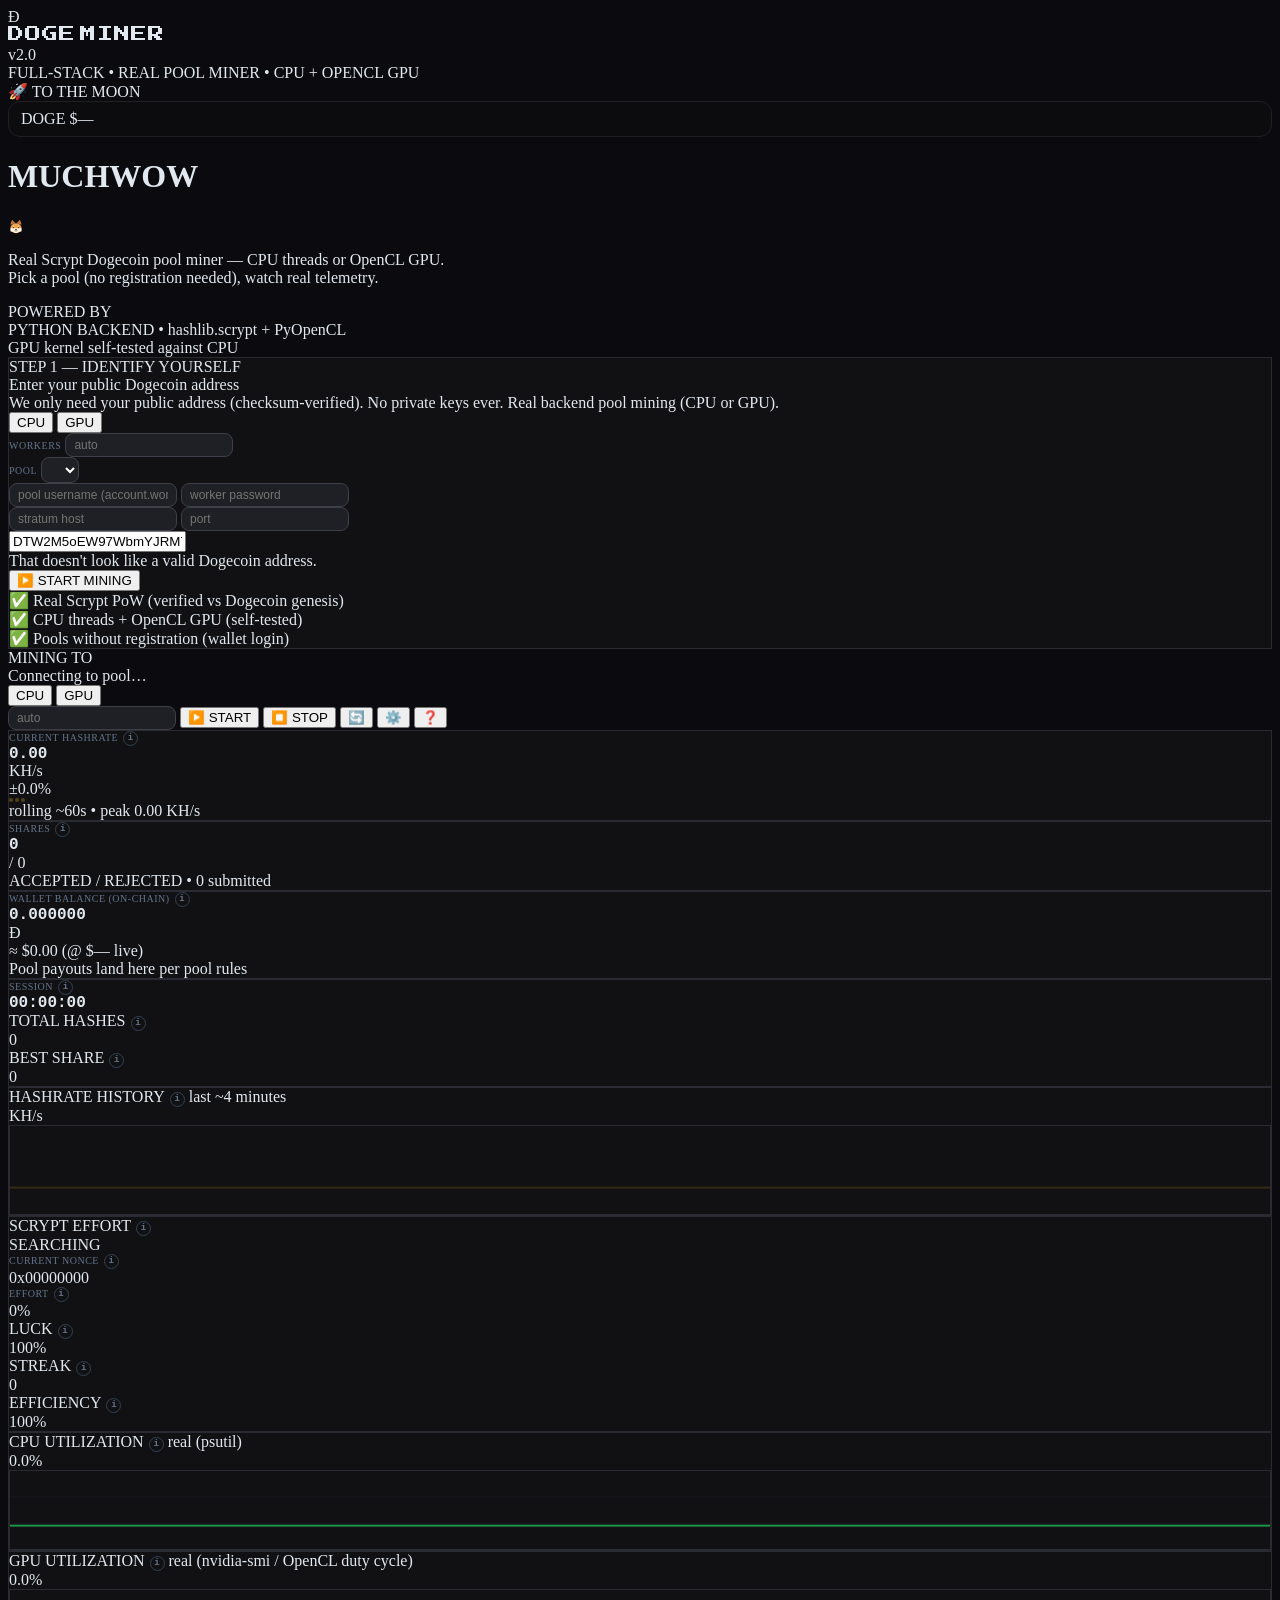
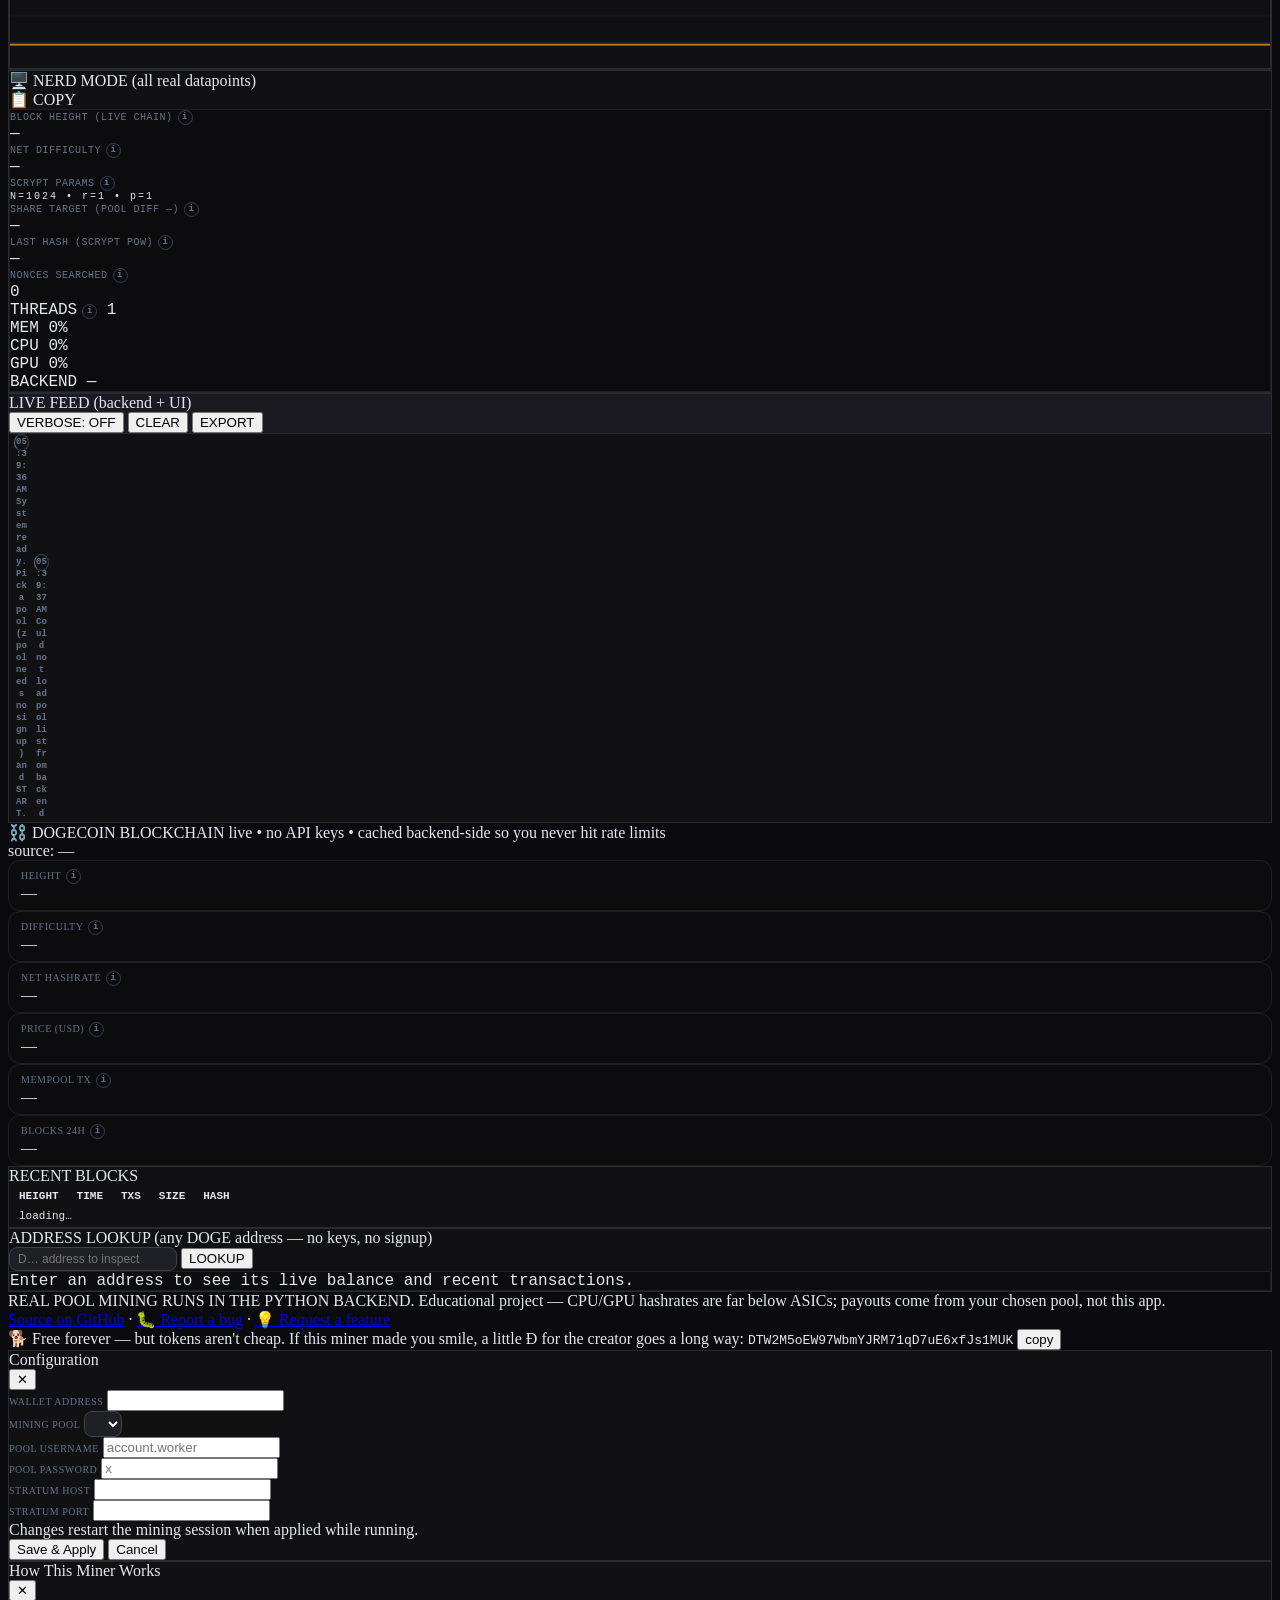
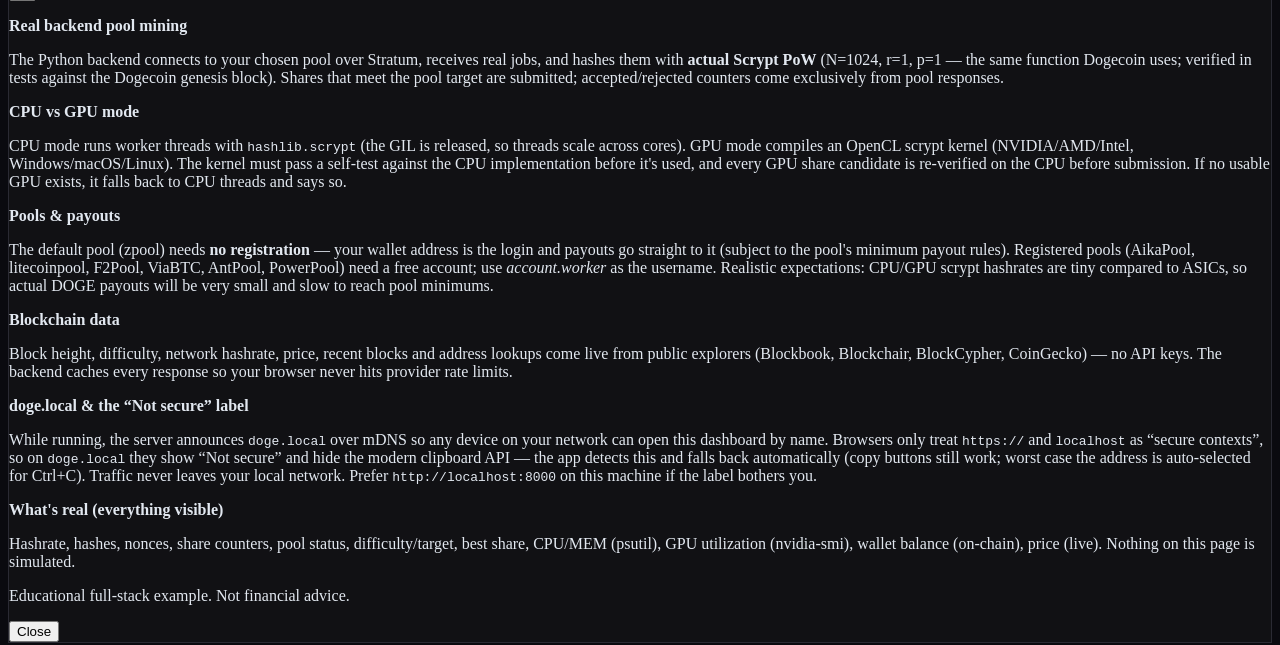
==== commit 063bebc0: "add ViaBTC, AntPool, PowerPool presets (live handshake-verified) All seven presets re-verified 2026-" ====
--- a/frontend/index.html
+++ b/frontend/index.html
@@ -726,7 +726,7 @@
         <p>CPU mode runs worker threads with <code>hashlib.scrypt</code> (the GIL is released, so threads scale across cores). GPU mode compiles an OpenCL scrypt kernel (NVIDIA/AMD/Intel, Windows/macOS/Linux). The kernel must pass a self-test against the CPU implementation before it's used, and every GPU share candidate is re-verified on the CPU before submission. If no usable GPU exists, it falls back to CPU threads and says so.</p>
 
         <p><strong>Pools & payouts</strong></p>
-        <p>The default pool (zpool) needs <strong>no registration</strong> — your wallet address is the login and payouts go straight to it (subject to the pool's minimum payout rules). Registered pools (AikaPool, litecoinpool, F2Pool) need a free account; use <em>account.worker</em> as the username. Realistic expectations: CPU/GPU scrypt hashrates are tiny compared to ASICs, so actual DOGE payouts will be very small and slow to reach pool minimums.</p>
+        <p>The default pool (zpool) needs <strong>no registration</strong> — your wallet address is the login and payouts go straight to it (subject to the pool's minimum payout rules). Registered pools (AikaPool, litecoinpool, F2Pool, ViaBTC, AntPool, PowerPool) need a free account; use <em>account.worker</em> as the username. Realistic expectations: CPU/GPU scrypt hashrates are tiny compared to ASICs, so actual DOGE payouts will be very small and slow to reach pool minimums.</p>
 
         <p><strong>Blockchain data</strong></p>
         <p>Block height, difficulty, network hashrate, price, recent blocks and address lookups come live from public explorers (Blockbook, Blockchair, BlockCypher, CoinGecko) — no API keys. The backend caches every response so your browser never hits provider rate limits.</p>
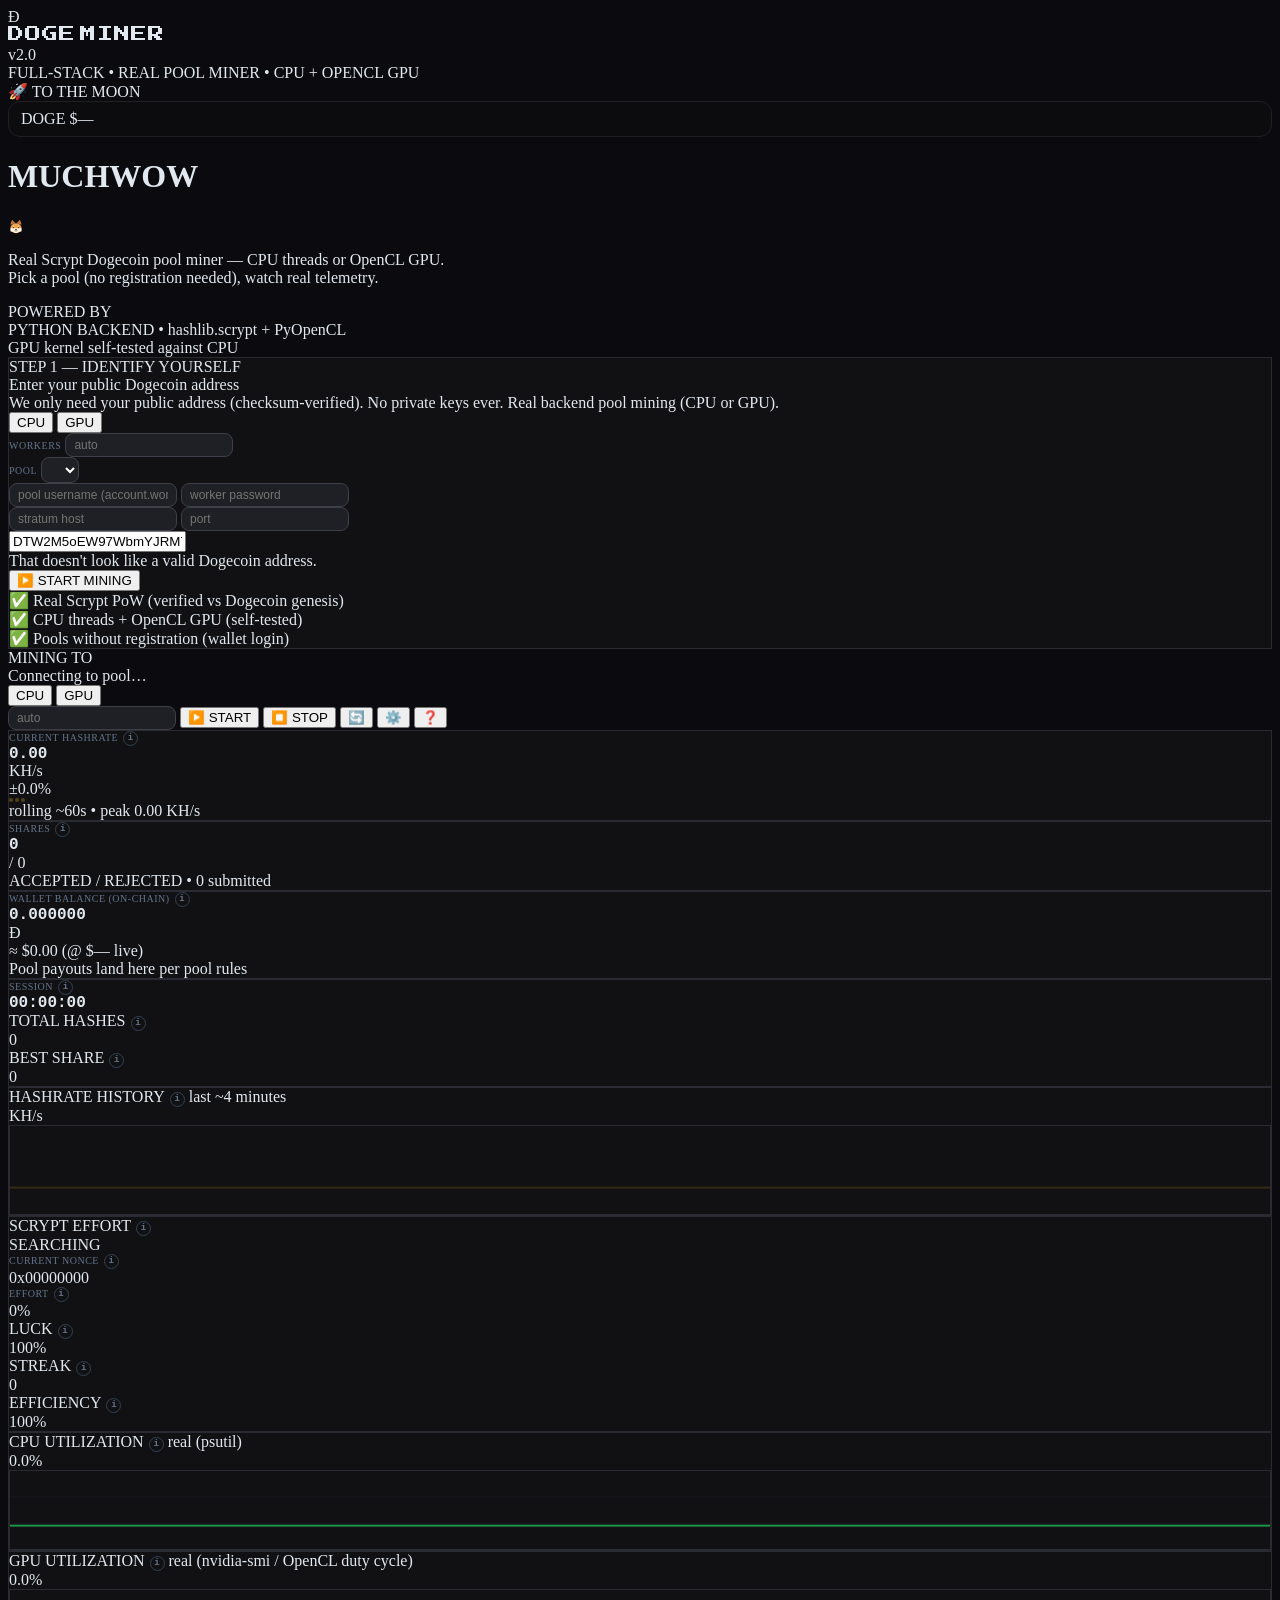
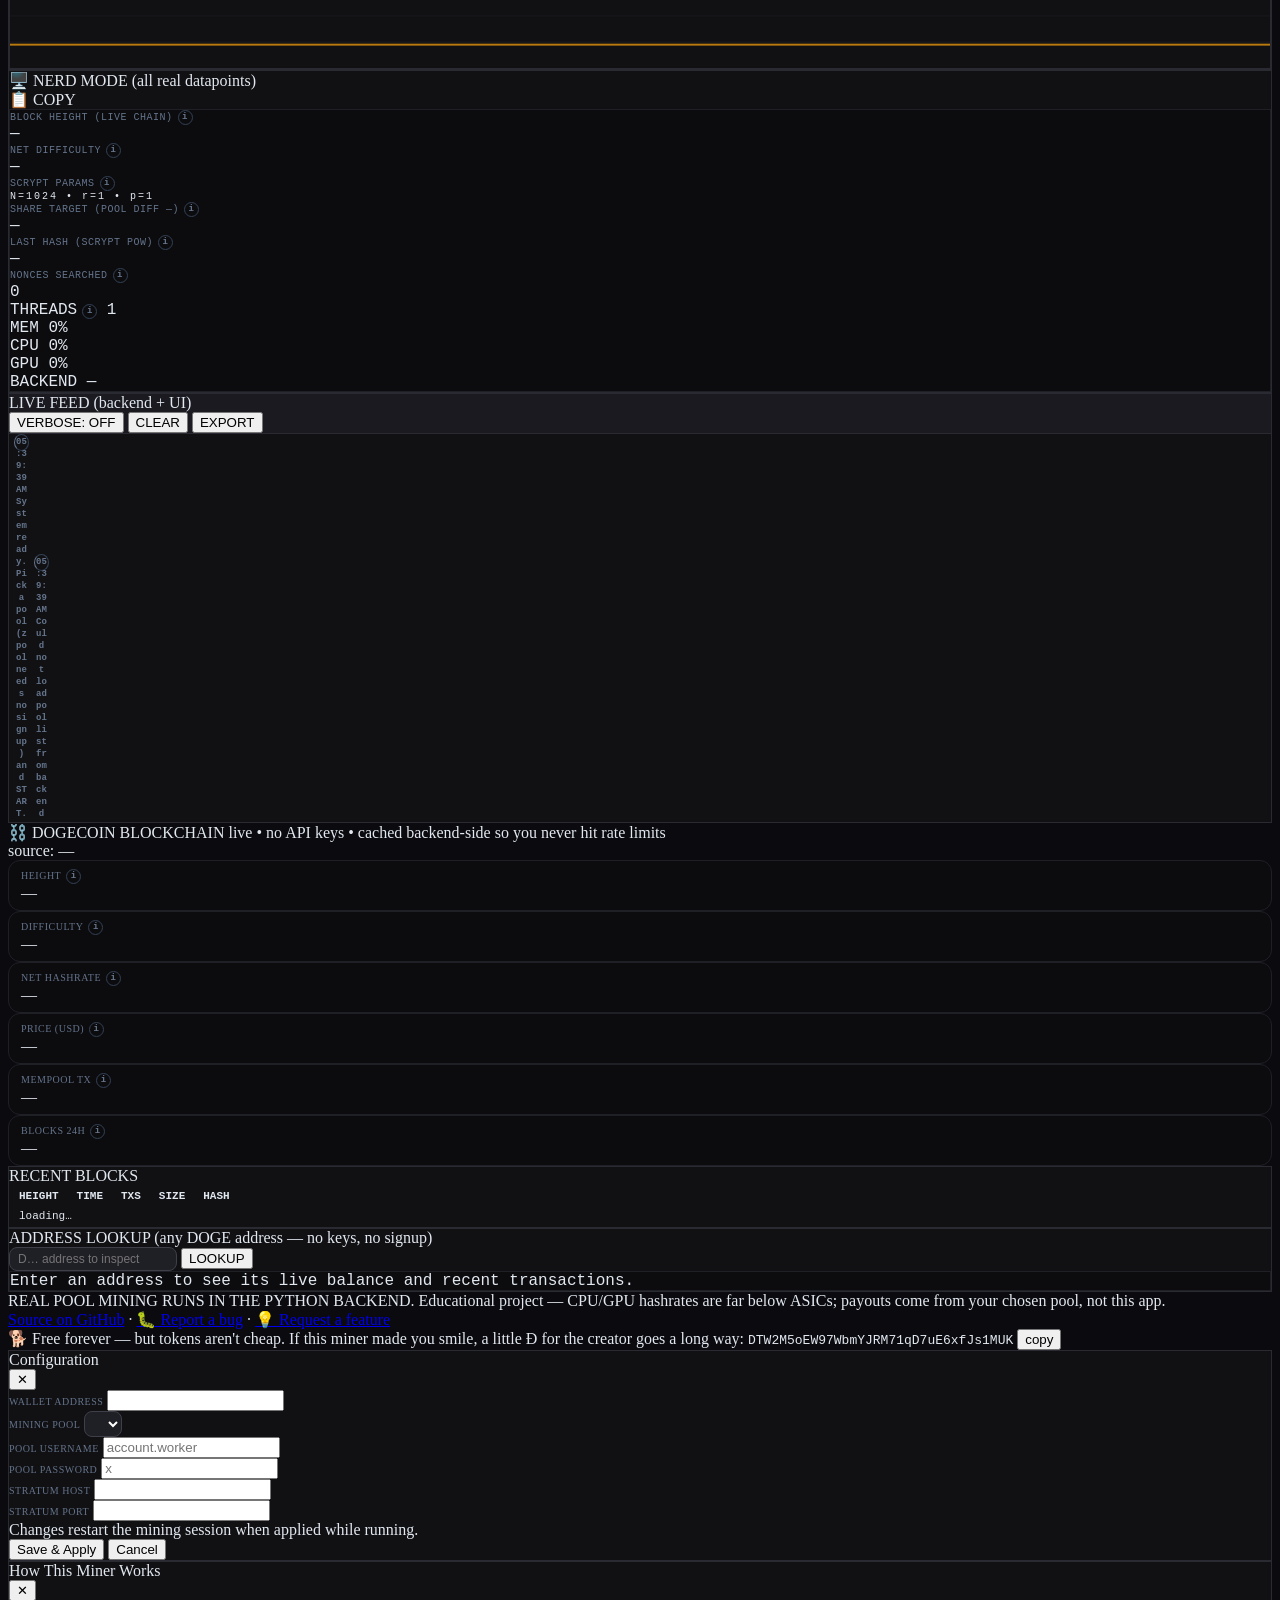
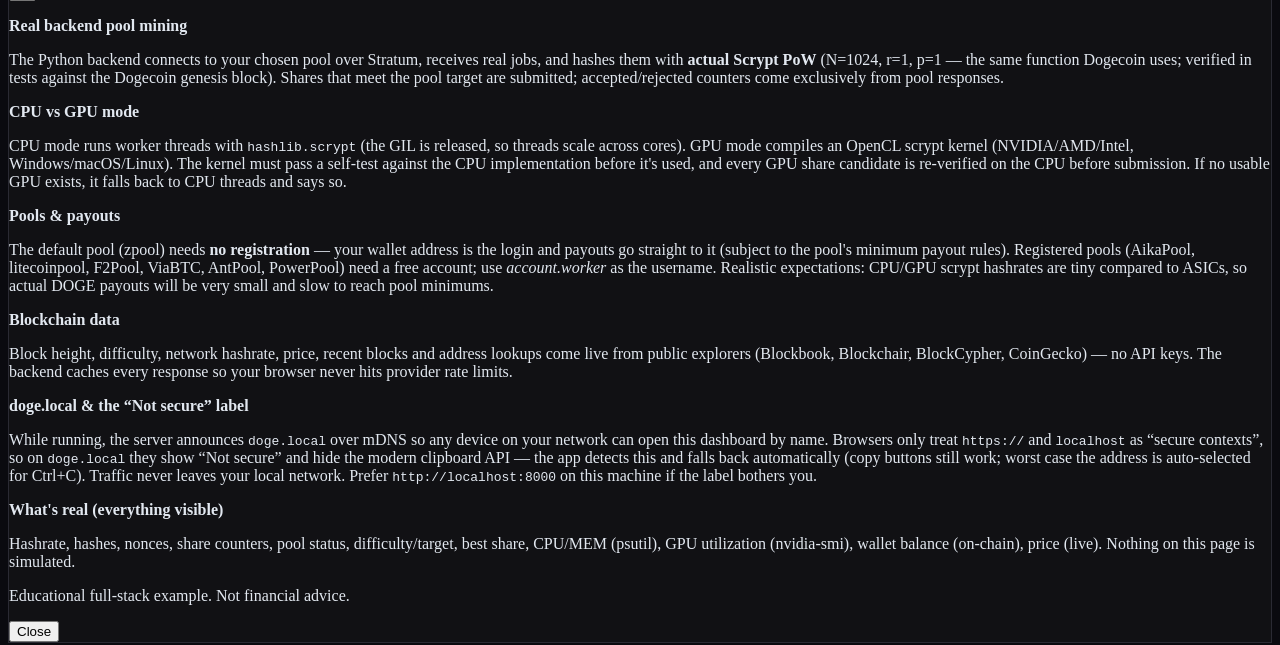
==== commit 79663286: "keep info tooltips open while mining: feed auto-scroll no longer hides them The shared tooltip hid o" ====
--- a/frontend/index.html
+++ b/frontend/index.html
@@ -1495,11 +1495,10 @@
       const tip = document.createElement('div');
       tip.id = 'info-tip';
       document.body.appendChild(tip);
-      const show = (el) => {
-        tip.innerHTML = el.dataset.info || '';
-        tip.style.display = 'block';
-        tip.style.left = '0px'; tip.style.top = '0px';
-        const r = el.getBoundingClientRect();
+      let anchor = null; // the .info icon the tip is currently attached to
+      const place = () => {
+        if (!anchor) return;
+        const r = anchor.getBoundingClientRect();
         const tw = tip.offsetWidth, th = tip.offsetHeight;
         let x = Math.min(Math.max(8, r.left + r.width / 2 - tw / 2), window.innerWidth - tw - 8);
         let y = r.top - th - 8;
@@ -1507,7 +1506,14 @@
         tip.style.left = x + 'px';
         tip.style.top = y + 'px';
       };
-      const hide = () => { tip.style.display = 'none'; _tipPinned = null; };
+      const show = (el) => {
+        anchor = el;
+        tip.innerHTML = el.dataset.info || '';
+        tip.style.display = 'block';
+        tip.style.left = '0px'; tip.style.top = '0px';
+        place();
+      };
+      const hide = () => { tip.style.display = 'none'; anchor = null; _tipPinned = null; };
       document.addEventListener('mouseover', (e) => {
         const i = e.target.closest('.info');
         if (i && !_tipPinned) show(i);
@@ -1521,8 +1527,18 @@
         else if (_tipPinned) hide();
       });
       document.addEventListener('keydown', (e) => { if (e.key === 'Escape') hide(); });
-      window.addEventListener('scroll', hide, true);
-      window.addEventListener('resize', hide);
+      // Follow the icon instead of vanishing: the activity feed auto-scrolls on
+      // every refresh, and a blanket hide-on-scroll killed open tooltips mid-read.
+      window.addEventListener('scroll', (e) => {
+        if (!anchor) return;
+        const t = e.target;
+        // scrolls inside containers that don't hold the icon can't move it
+        if (t !== document && t instanceof Element && !t.contains(anchor)) return;
+        const r = anchor.getBoundingClientRect();
+        if (!document.contains(anchor) || r.bottom < 0 || r.top > window.innerHeight) { hide(); return; }
+        place();
+      }, true);
+      window.addEventListener('resize', place);
     }
 
     function copyText(text) {
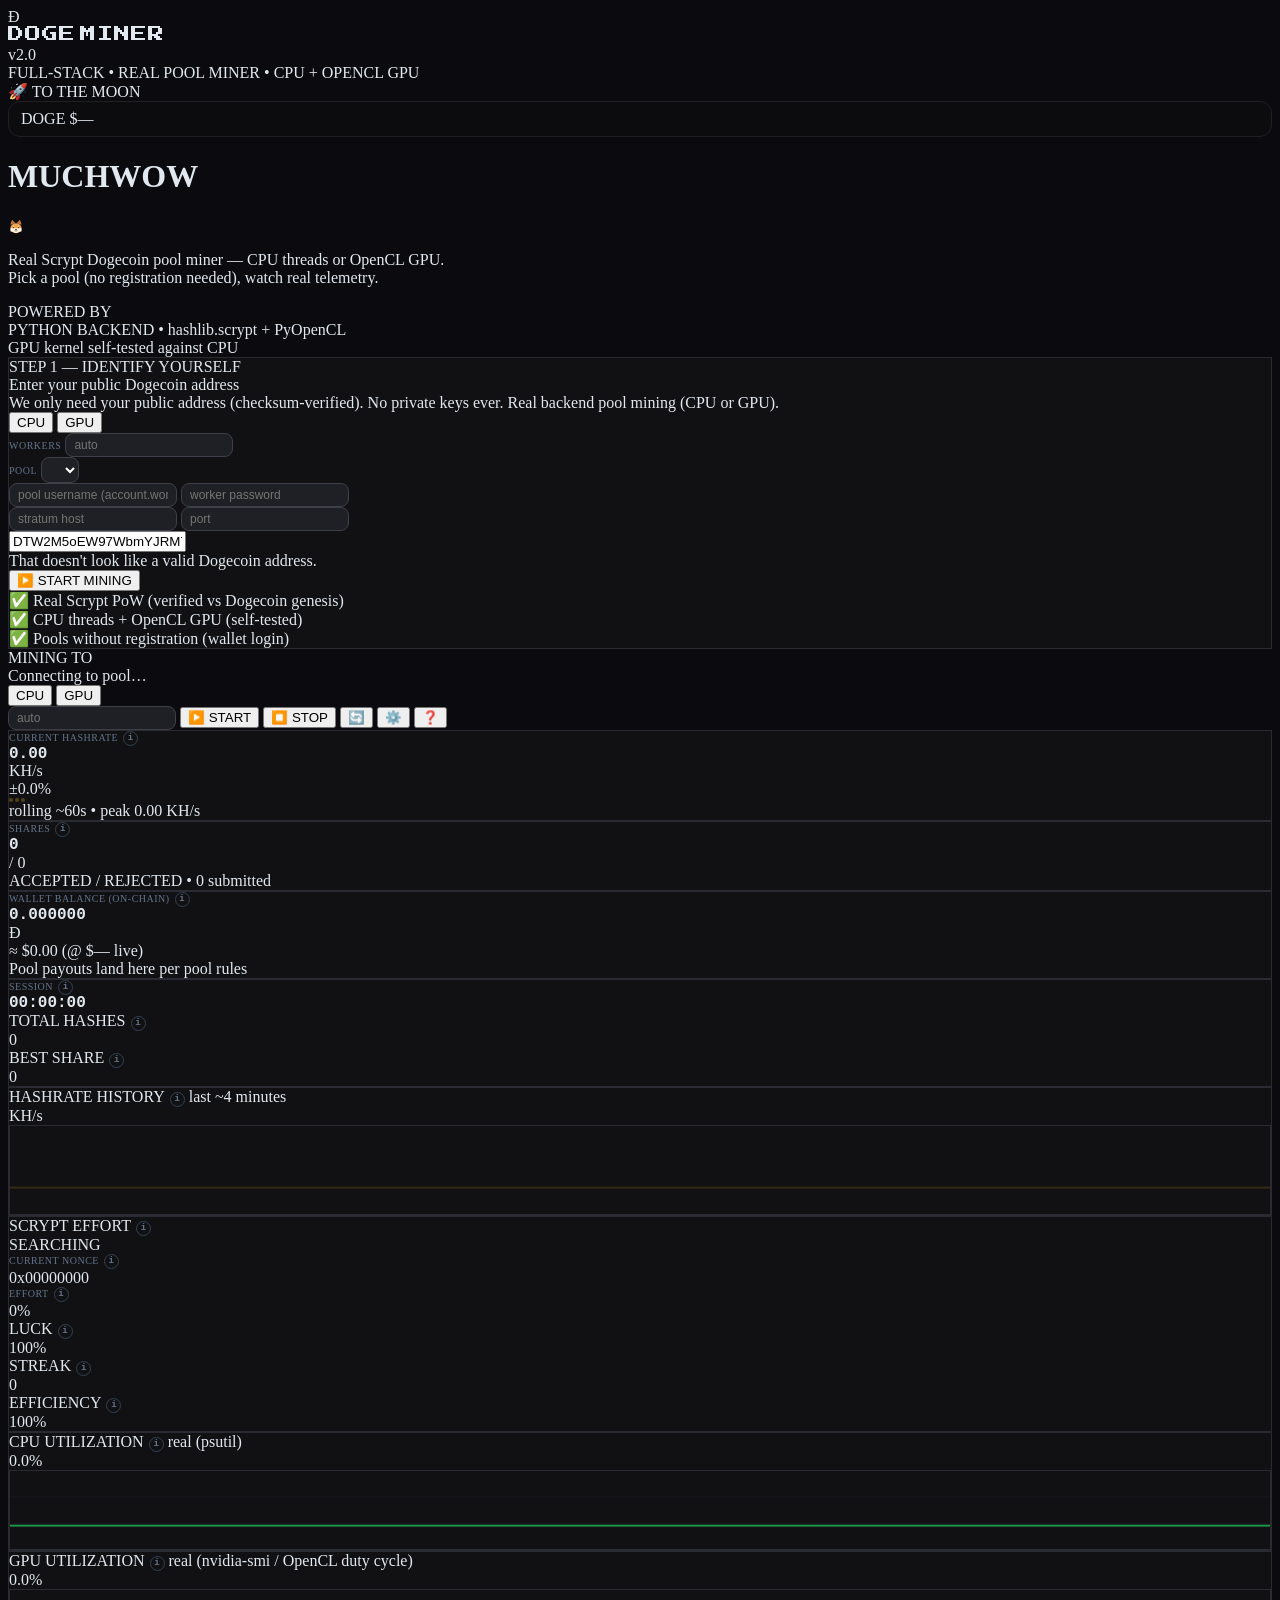
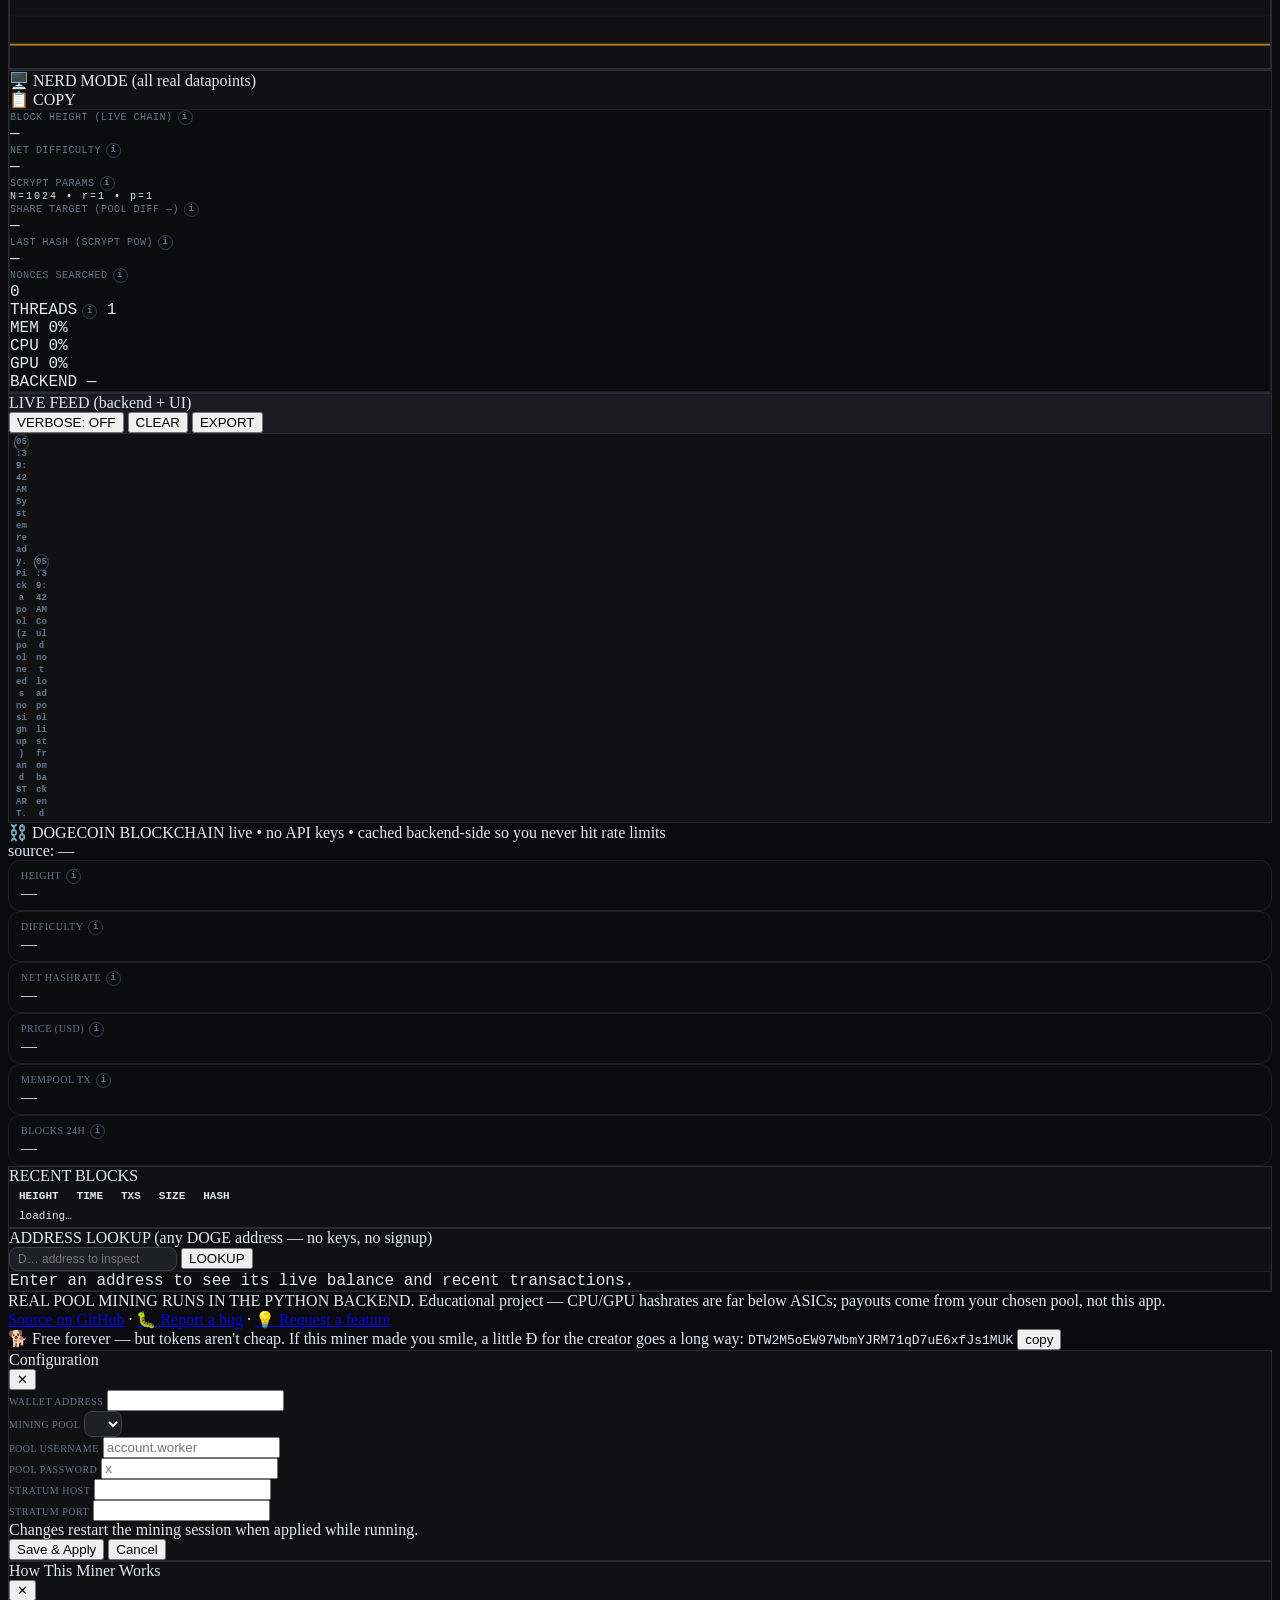
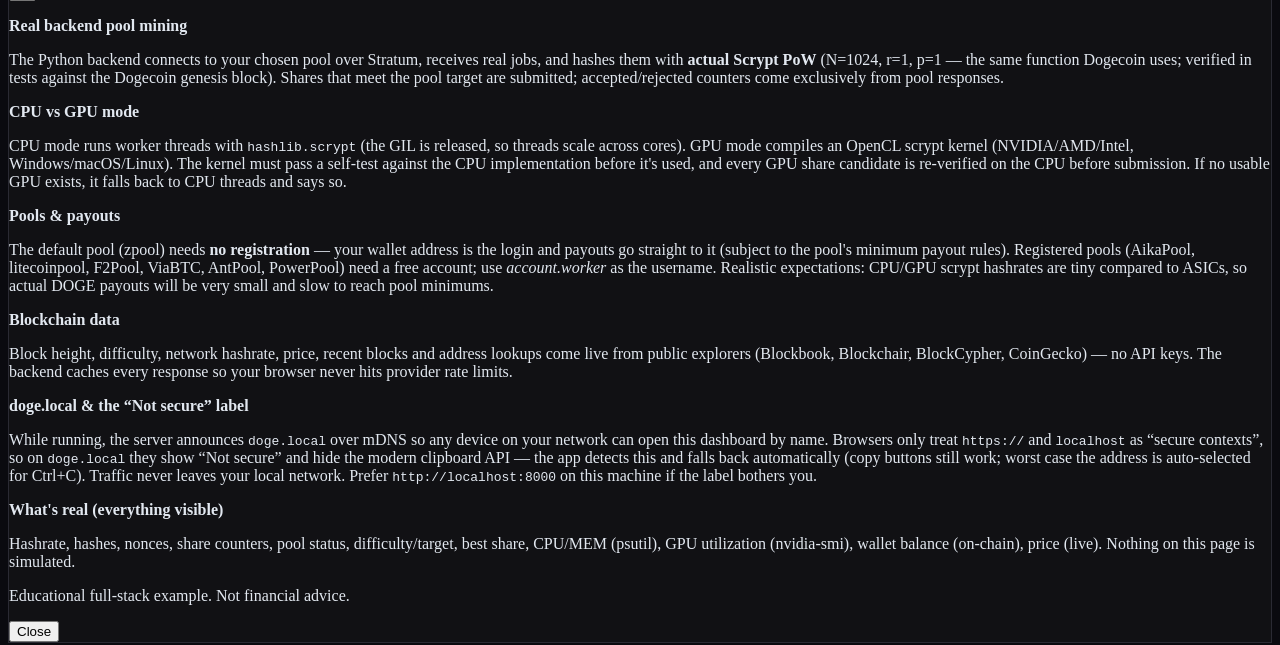
==== commit cac67b24: "name the detected GPU everywhere the UI said just GPU The backend already detects the real card (nvi" ====
--- a/frontend/index.html
+++ b/frontend/index.html
@@ -337,7 +337,7 @@
         </div>
         <div class="flex items-center gap-x-1.5 text-emerald-400">
           <span>✅</span>
-          <span>CPU threads + OpenCL GPU (self-tested)</span>
+          <span id="gpu-capability-note">CPU threads + OpenCL GPU (self-tested)</span>
         </div>
         <div class="flex items-center gap-x-1.5 text-emerald-400">
           <span>✅</span>
@@ -522,7 +522,7 @@
         <div class="mining-panel rounded-3xl p-4">
           <div class="flex justify-between px-2 mb-2 items-center">
             <div>
-              <span class="font-semibold">GPU UTILIZATION<span class="info" data-info="Real graphics-card load: nvidia-smi when available, otherwise the measured OpenCL kernel duty cycle (works on AMD/Intel too).">i</span></span>
+              <span class="font-semibold">GPU UTILIZATION<span class="info" id="gpu-util-info" data-info="Real graphics-card load: nvidia-smi when available, otherwise the measured OpenCL kernel duty cycle (works on AMD/Intel too).">i</span></span>
               <span class="text-xs ml-2 text-slate-500" id="gpu-panel-note">real (nvidia-smi / OpenCL duty cycle)</span>
             </div>
             <div class="text-xs font-mono text-emerald-400" id="gpu-percent">0.0%</div>
@@ -1298,6 +1298,25 @@
     }
 
     // =============== STATS POLLING ===============
+    // Name the actual detected card wherever the UI says just "GPU". The model comes
+    // from /api/stats (backend detects via nvidia-smi -> OpenCL -> OS query), so this
+    // works at page load too — not only while mining.
+    function applyDetectedGpu(s) {
+      const model = ((s.gpu_backend === 'opencl' && (s.gpu_devices || [])[0]) || s.gpu_model || '').trim();
+      if (!model) return;
+      for (const id of ['setup-mode-gpu', 'mode-gpu-btn']) {
+        const b = document.getElementById(id);
+        if (b) b.title = 'Mine on ' + model + ' (OpenCL)';
+      }
+      const cap = document.getElementById('gpu-capability-note');
+      if (cap) cap.textContent = 'CPU threads + OpenCL on ' + model + ' (self-tested)';
+      const icon = document.getElementById('gpu-util-info');
+      if (icon) icon.dataset.info = 'Real load of your ' + model + ': nvidia-smi when available, otherwise the measured OpenCL kernel duty cycle (works on AMD/Intel too).';
+      // while mining the poll handler owns this note ("mining on … — util via …")
+      const note = document.getElementById('gpu-panel-note');
+      if (note && !s.running) note.textContent = model + ' — util via nvidia-smi / duty cycle';
+    }
+
     async function fetchAndUpdateStats() {
       try {
         const res = await vfetch(`${BACKEND_URL}/api/stats`);
@@ -1400,6 +1419,7 @@
           else if (data.mode === 'gpu') mb.textContent = 'GPU mode (CPU fallback)';
           else mb.textContent = 'CPU threads (hashlib.scrypt)';
         }
+        applyDetectedGpu(data);
         const gpuNote = document.getElementById('gpu-panel-note');
         if (gpuNote) {
           const src = data.gpu_util_source === 'opencl-duty' ? 'kernel duty cycle'
@@ -1848,6 +1868,7 @@
         const res = await fetch(`${BACKEND_URL}/api/stats`);
         if (!res.ok) return;
         const s = await res.json();
+        applyDetectedGpu(s); // label the real card even before mining starts
         if (s.running) {
           state.running = true;
           backendMode = s.mode || 'cpu';
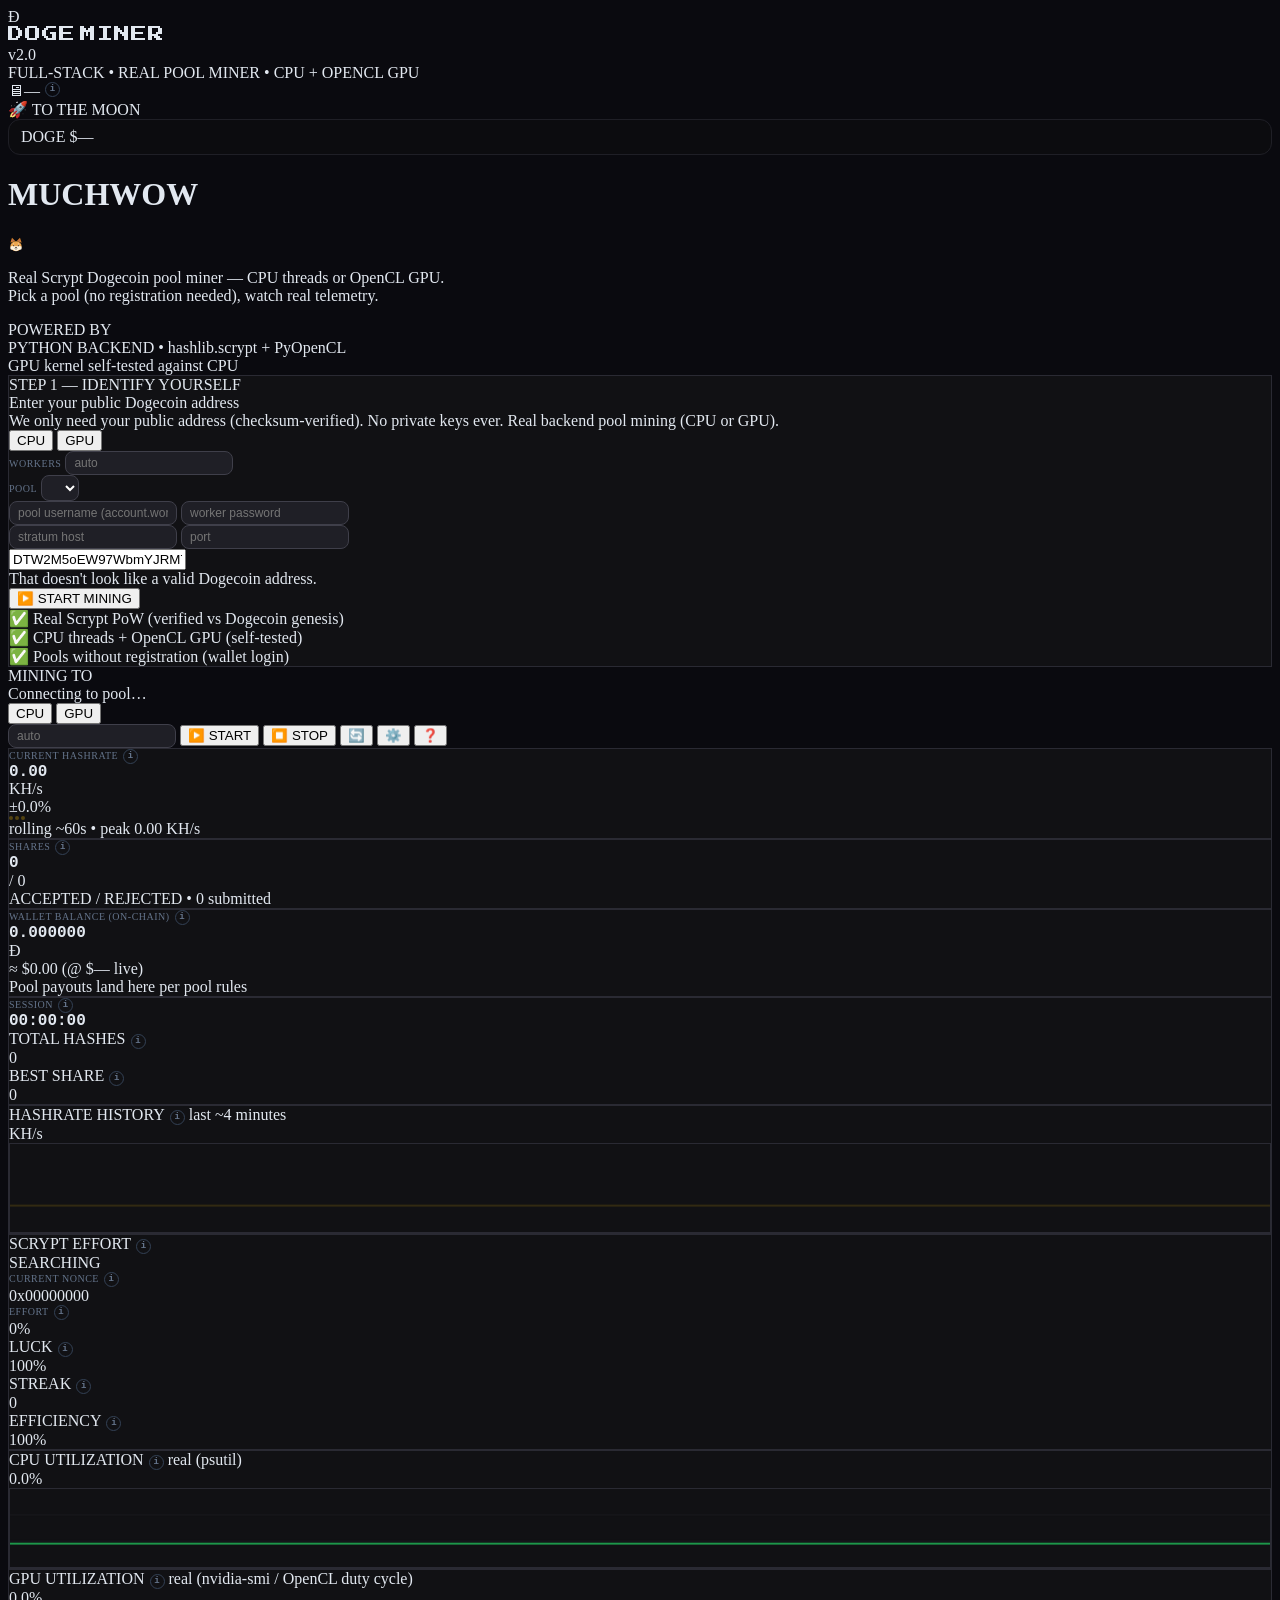
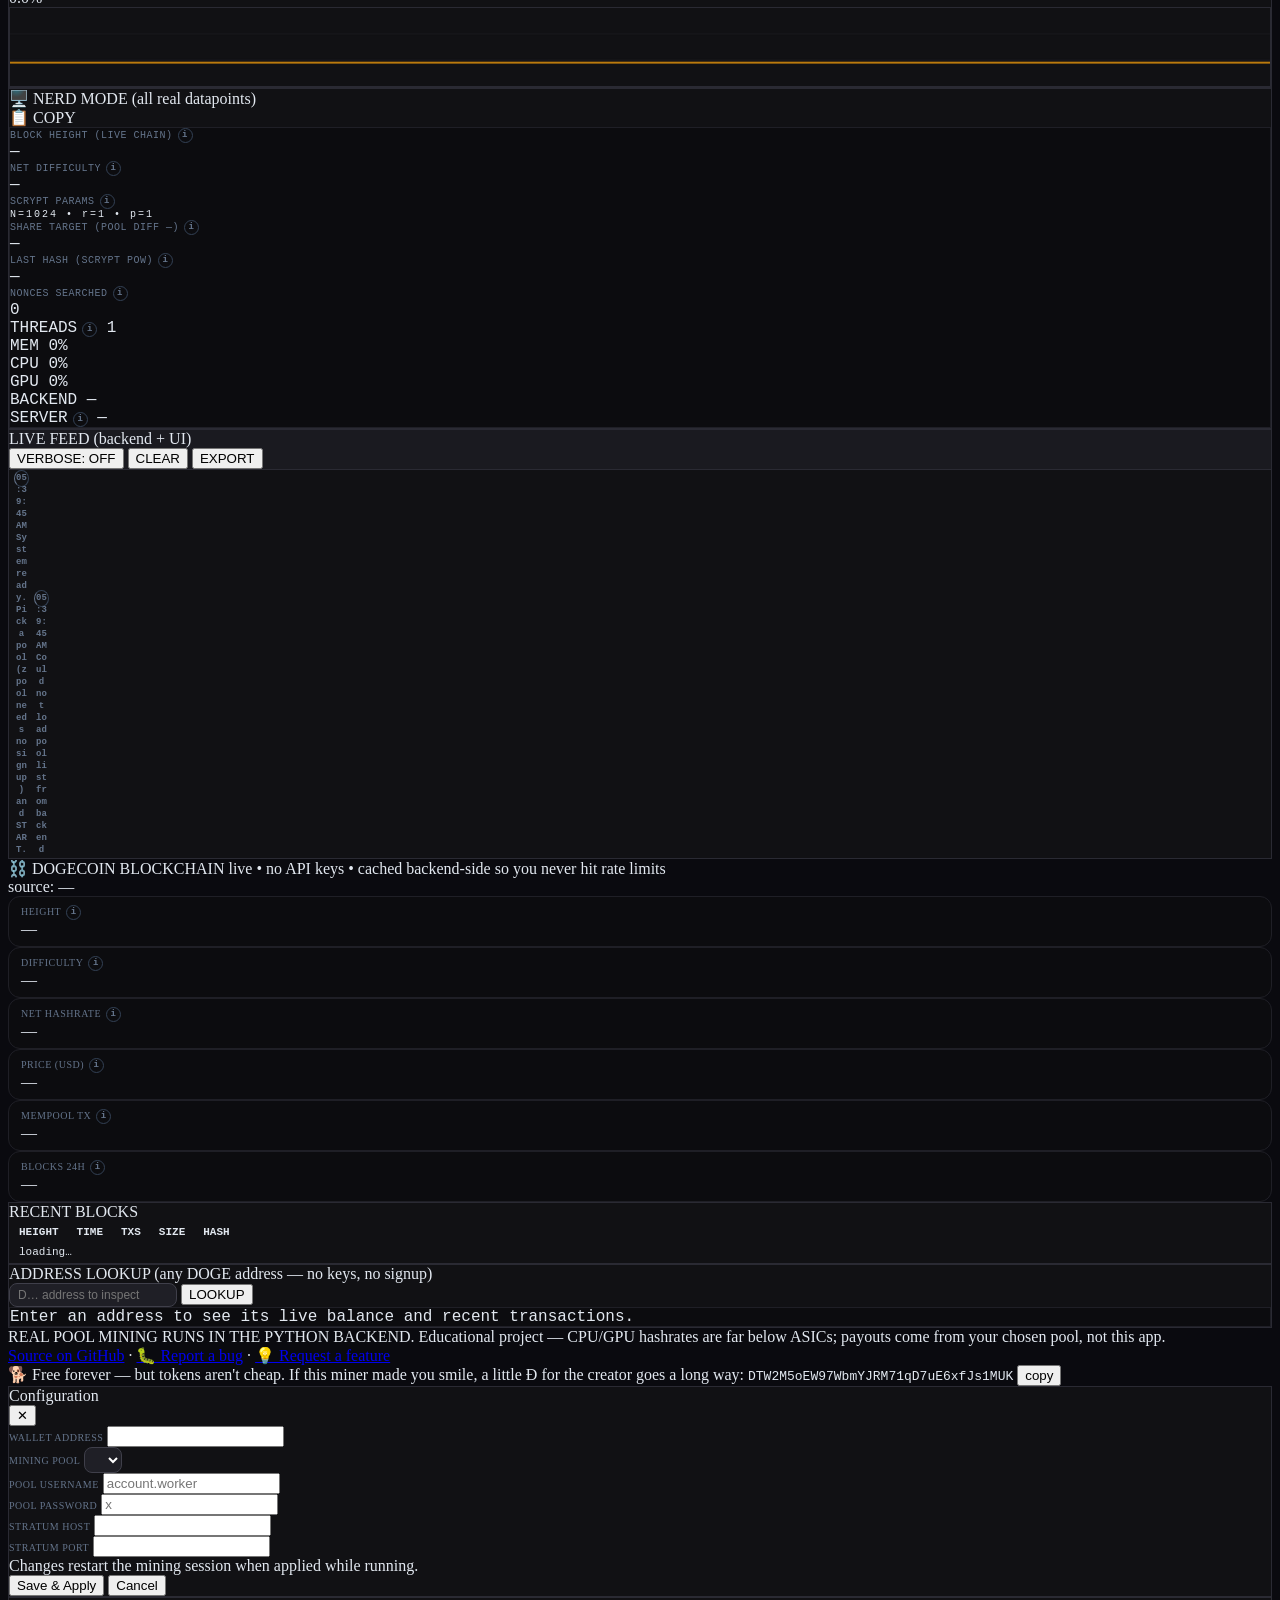
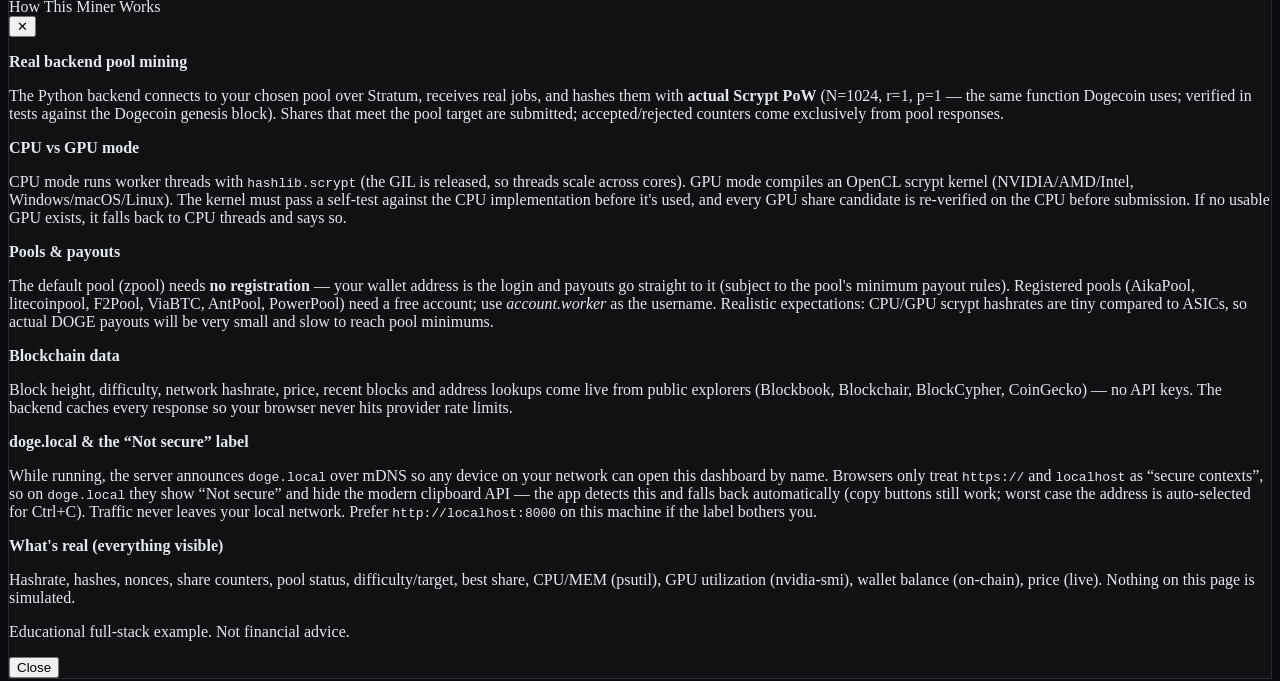
==== commit bea3f896: "show which machine the dashboard is talking to (hostname @ LAN IP) Several computers on one network " ====
--- a/frontend/index.html
+++ b/frontend/index.html
@@ -173,6 +173,11 @@
 
     .scrypt-visual { font-size: 10px; letter-spacing: 2px; }
 
+    /* which machine this dashboard is talking to (several can announce doge.local);
+       plain CSS because the compiled tailwind sheet lacks sm:flex */
+    .server-chip { display: none; }
+    @media (min-width: 640px) { .server-chip { display: flex; } }
+
     .chain-chip {
       background: #0c0c0f;
       border: 1px solid #1f1f26;
@@ -217,6 +222,7 @@
           <span class="text-emerald-400 text-[10px] tracking-widest">v2.0</span>
         </div>
         <div class="hidden md:block text-[10px] px-2 py-px rounded bg-[#1f1f26] text-[#f0b90b]/70 whitespace-nowrap">FULL-STACK • REAL POOL MINER • CPU + OPENCL GPU</div>
+        <div class="server-chip items-center text-[10px] px-2 py-px rounded bg-[#1f1f26] font-mono text-slate-400 whitespace-nowrap">🖥 <span id="server-host-text" class="ml-1">—</span><span class="info" data-info="The computer whose backend this page is talking to (hostname @ LAN IP). Several machines on one network can all announce doge.local — this shows which one actually answered. Open http://localhost:8000 on a machine to always get its own.">i</span></div>
       </div>
       <div class="flex items-center gap-x-4 text-xs">
         <div class="flex items-center gap-x-2 text-[#f0b90b]">
@@ -581,6 +587,7 @@
               <div><span class="text-slate-500">CPU</span> <span id="cpu-load" class="font-mono">0%</span></div>
               <div><span class="text-slate-500">GPU</span> <span id="gpu-load" class="font-mono">0%</span></div>
               <div><span class="text-slate-500">BACKEND</span> <span id="mine-backend" class="font-mono">—</span></div>
+              <div><span class="text-slate-500">SERVER<span class="info" data-info="Hostname @ LAN IP of the machine actually doing the mining. Useful when more than one computer on the network runs the miner (they all answer to doge.local).">i</span></span> <span id="server-host" class="font-mono">—</span></div>
             </div>
           </div>
         </div>
@@ -1298,23 +1305,33 @@
     }
 
     // =============== STATS POLLING ===============
-    // Name the actual detected card wherever the UI says just "GPU". The model comes
-    // from /api/stats (backend detects via nvidia-smi -> OpenCL -> OS query), so this
-    // works at page load too — not only while mining.
-    function applyDetectedGpu(s) {
+    // Name the machine and hardware this page is actually talking to. The GPU model,
+    // hostname and LAN IP come from /api/stats (backend detects them), so this works
+    // at page load too — not only while mining. Matters when several computers on the
+    // network run the miner: they all answer to doge.local.
+    function applyServerIdentity(s) {
       const model = ((s.gpu_backend === 'opencl' && (s.gpu_devices || [])[0]) || s.gpu_model || '').trim();
-      if (!model) return;
-      for (const id of ['setup-mode-gpu', 'mode-gpu-btn']) {
-        const b = document.getElementById(id);
-        if (b) b.title = 'Mine on ' + model + ' (OpenCL)';
-      }
-      const cap = document.getElementById('gpu-capability-note');
-      if (cap) cap.textContent = 'CPU threads + OpenCL on ' + model + ' (self-tested)';
-      const icon = document.getElementById('gpu-util-info');
-      if (icon) icon.dataset.info = 'Real load of your ' + model + ': nvidia-smi when available, otherwise the measured OpenCL kernel duty cycle (works on AMD/Intel too).';
-      // while mining the poll handler owns this note ("mining on … — util via …")
-      const note = document.getElementById('gpu-panel-note');
-      if (note && !s.running) note.textContent = model + ' — util via nvidia-smi / duty cycle';
+      if (model) {
+        for (const id of ['setup-mode-gpu', 'mode-gpu-btn']) {
+          const b = document.getElementById(id);
+          if (b) b.title = 'Mine on ' + model + ' (OpenCL)';
+        }
+        const cap = document.getElementById('gpu-capability-note');
+        if (cap) cap.textContent = 'CPU threads + OpenCL on ' + model + ' (self-tested)';
+        const icon = document.getElementById('gpu-util-info');
+        if (icon) icon.dataset.info = 'Real load of your ' + model + ': nvidia-smi when available, otherwise the measured OpenCL kernel duty cycle (works on AMD/Intel too).';
+        // while mining the poll handler owns this note ("mining on … — util via …")
+        const note = document.getElementById('gpu-panel-note');
+        if (note && !s.running) note.textContent = model + ' — util via nvidia-smi / duty cycle';
+      }
+      const host = (s.server_hostname || '').trim(), ip = (s.server_ip || '').trim();
+      if (host || ip) {
+        const label = host && ip ? host + ' @ ' + ip : (host || ip);
+        const chip = document.getElementById('server-host-text');
+        if (chip) chip.textContent = label;
+        const nerd = document.getElementById('server-host');
+        if (nerd) nerd.textContent = label;
+      }
     }
 
     async function fetchAndUpdateStats() {
@@ -1419,7 +1436,7 @@
           else if (data.mode === 'gpu') mb.textContent = 'GPU mode (CPU fallback)';
           else mb.textContent = 'CPU threads (hashlib.scrypt)';
         }
-        applyDetectedGpu(data);
+        applyServerIdentity(data);
         const gpuNote = document.getElementById('gpu-panel-note');
         if (gpuNote) {
           const src = data.gpu_util_source === 'opencl-duty' ? 'kernel duty cycle'
@@ -1608,7 +1625,7 @@
     }
 
     function copyNerdStats() {
-      const ids = ['block-height','net-difficulty','target-hex','last-hash','nonces-searched','threads','mem-used','cpu-load','gpu-load','mine-backend'];
+      const ids = ['block-height','net-difficulty','target-hex','last-hash','nonces-searched','threads','mem-used','cpu-load','gpu-load','mine-backend','server-host'];
       const parts = ids.map(id => { const el = document.getElementById(id); return id + '=' + (el ? el.textContent : '?'); });
       copyText(parts.join(' | ')).then(ok => showToast(ok ? 'Copied' : 'Copy blocked', ok ? 'nerd stats in clipboard' : 'select the text manually'));
     }
@@ -1868,7 +1885,7 @@
         const res = await fetch(`${BACKEND_URL}/api/stats`);
         if (!res.ok) return;
         const s = await res.json();
-        applyDetectedGpu(s); // label the real card even before mining starts
+        applyServerIdentity(s); // label the real card + host even before mining starts
         if (s.running) {
           state.running = true;
           backendMode = s.mode || 'cpu';
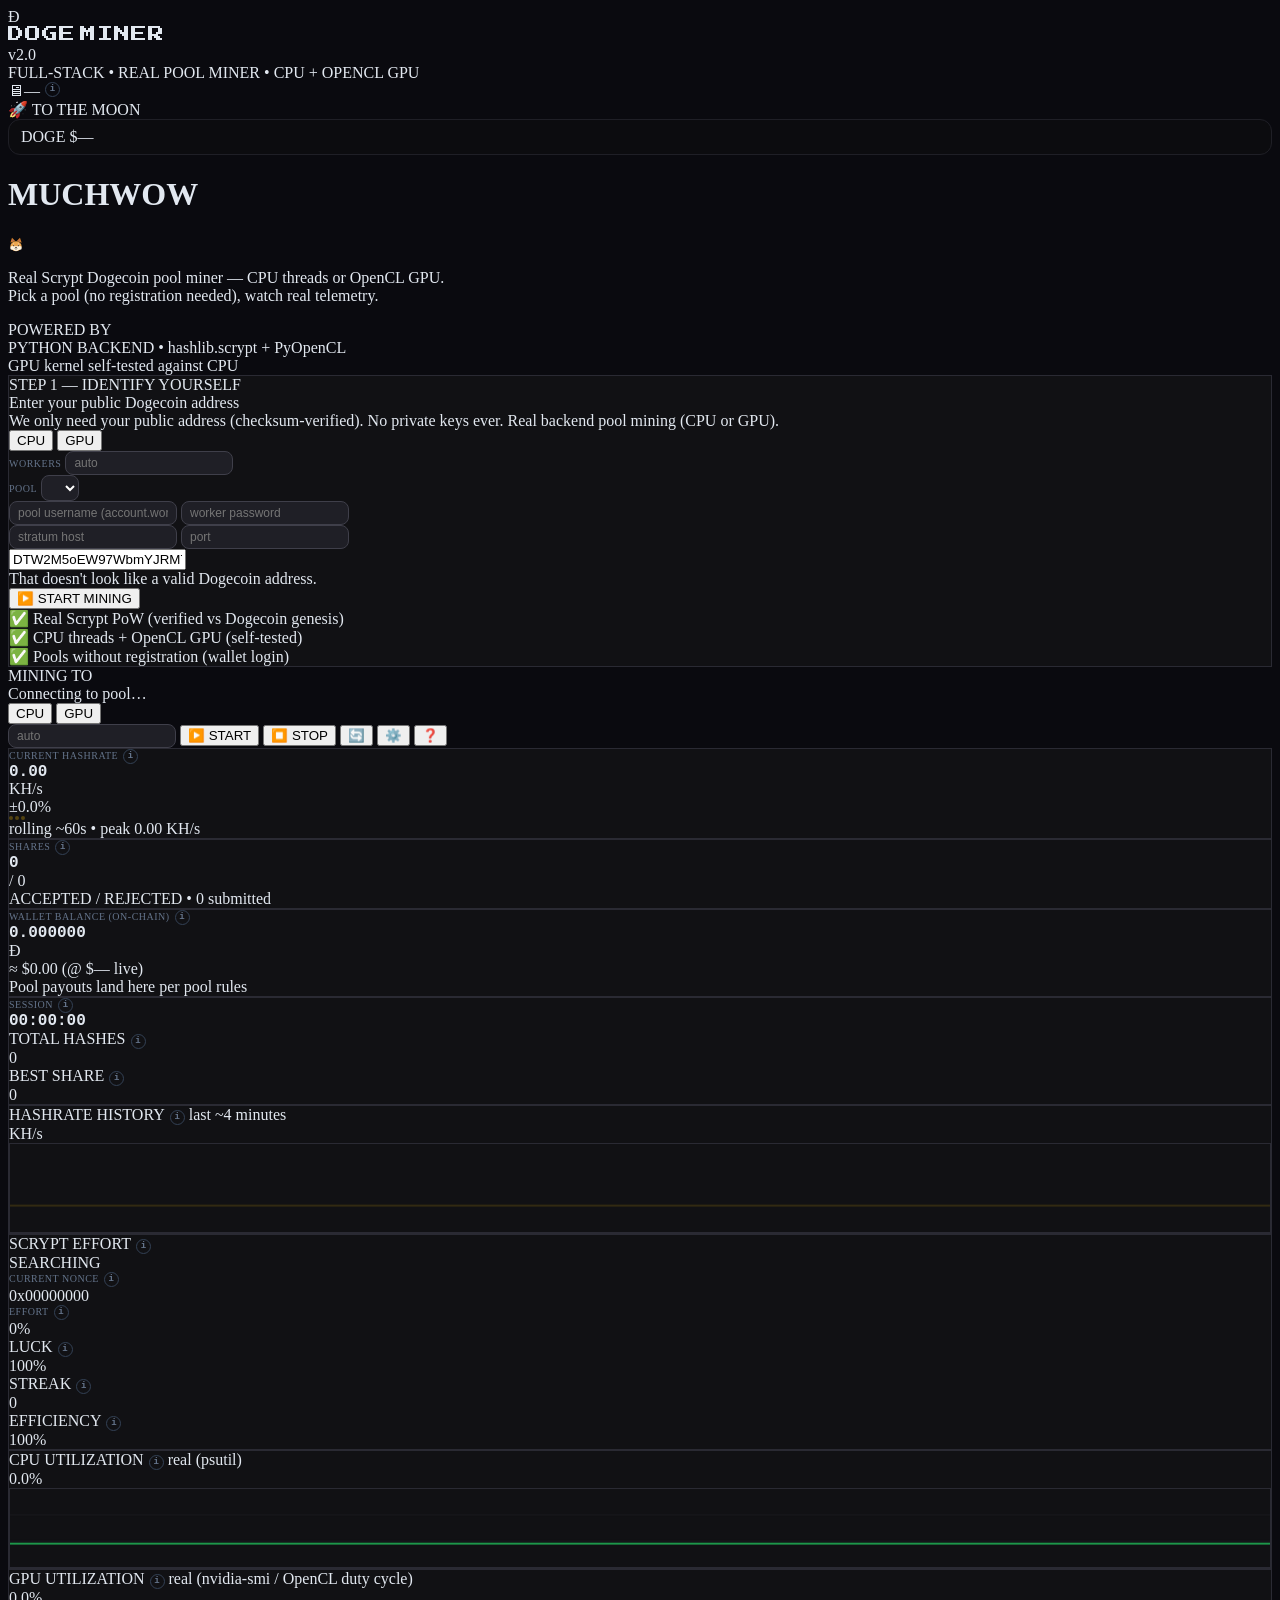
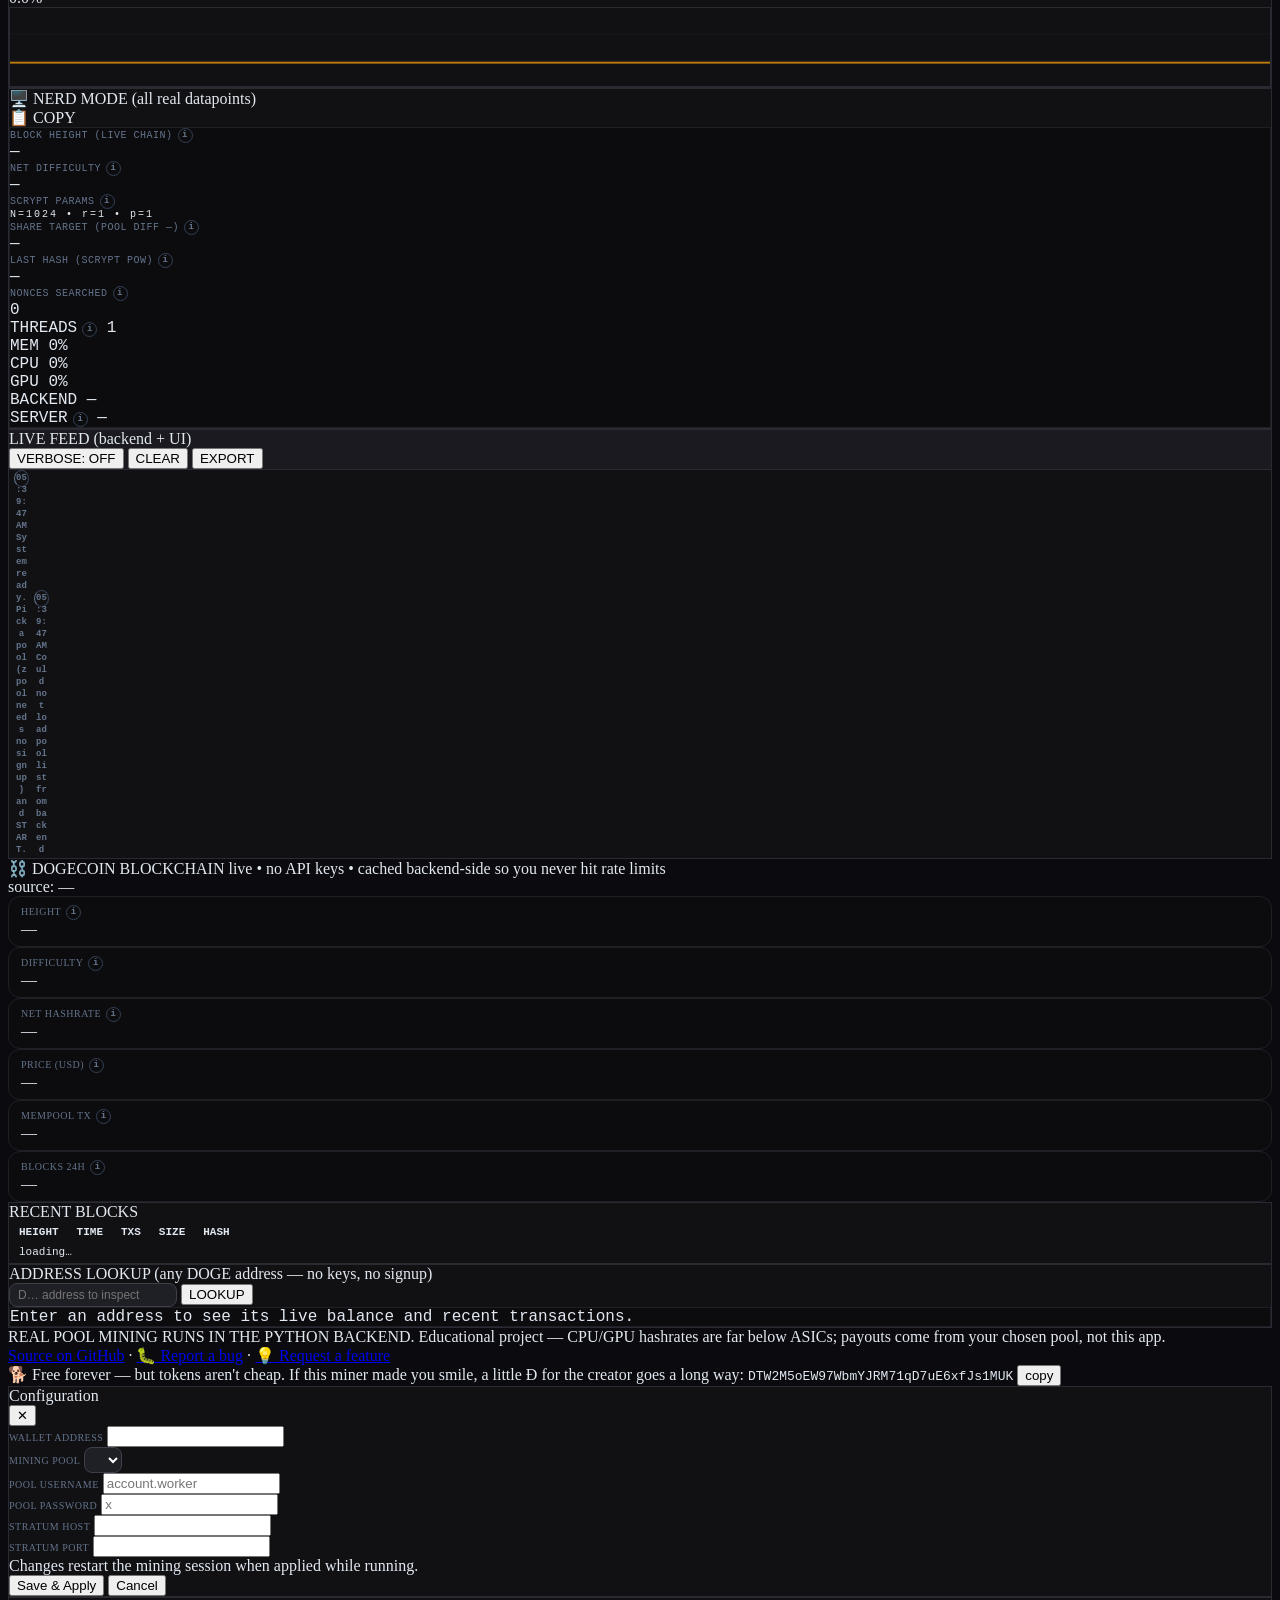
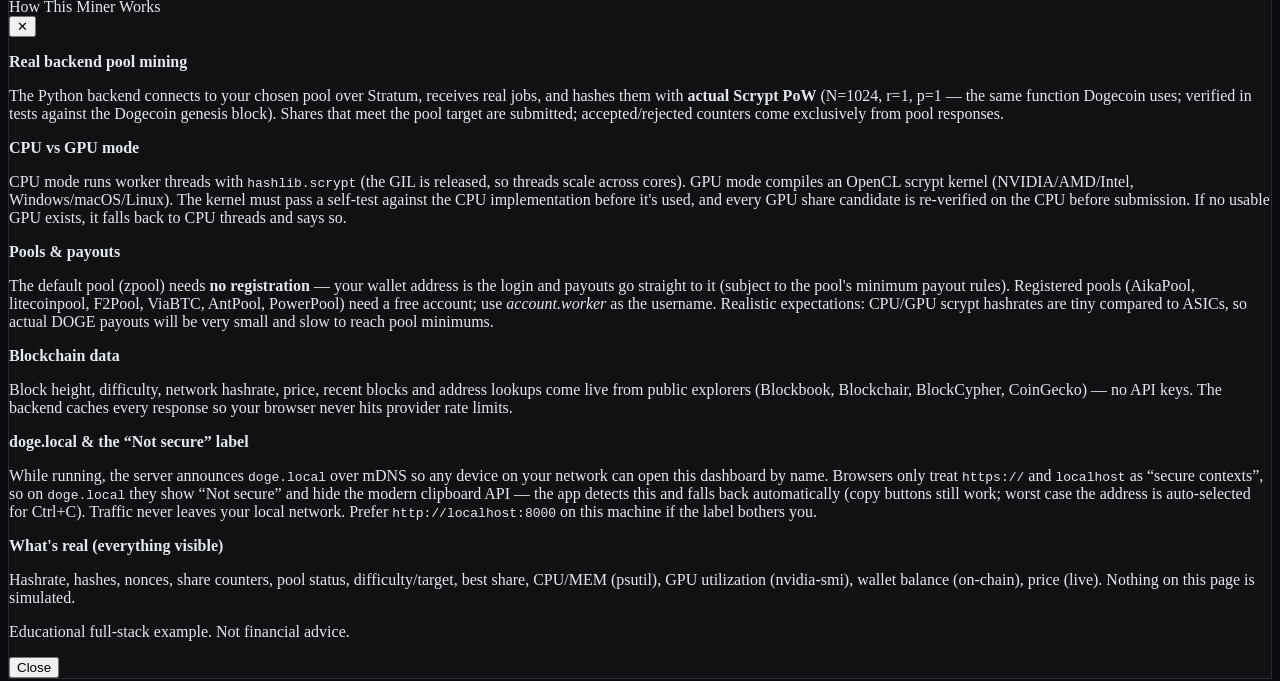
==== commit 802050af: "fix live feed on initial load: dedup, pinning, scroll reset; wrap mobile controls Three stacked feed" ====
--- a/frontend/index.html
+++ b/frontend/index.html
@@ -368,7 +368,9 @@
           <div id="pool-hint" class="hidden text-[11px] text-amber-400/90 mt-1 max-w-2xl leading-snug"></div>
         </div>
 
-        <div class="flex items-center gap-1 sm:gap-2 flex-nowrap">
+        <!-- flex-wrap: every control is flex-shrink-0, so nowrap pushed the ⚙️/❓
+             buttons off-screen (unreachable) on phones; desktop still fits one line -->
+        <div class="flex items-center gap-1 sm:gap-2 flex-wrap gap-y-1">
           <div class="flex items-center bg-[#1f1f26] rounded-xl border border-[#3f3f4a] p-1 mr-1 sm:mr-2 flex-shrink-0">
             <button onclick="setMiningMode('cpu')" id="mode-cpu-btn"
                     class="doge-btn px-2 sm:px-3 py-1 text-[10px] sm:text-xs rounded-lg bg-[#f0b90b] text-[#0a0a0f] font-semibold">CPU</button>
@@ -821,19 +823,40 @@
       return String(s == null ? '' : s).replace(/&/g, '&amp;').replace(/</g, '&lt;').replace(/>/g, '&gt;').replace(/"/g, '&quot;');
     }
 
+    // Follow the newest line until the user scrolls up to read history. Pinning is
+    // tracked from the container's real scroll events — deriving it from geometry
+    // inside renderFeed broke whenever content was rendered while the panel was
+    // hidden (clientHeight 0), which is exactly what happens on initial page load.
+    let _lastFeedHtml = null;
+    let _feedPinned = true;
+    function watchFeedScroll() {
+      const cont = document.getElementById("log-container");
+      if (cont) cont.addEventListener('scroll', () => {
+        _feedPinned = cont.scrollHeight - cont.scrollTop - cont.clientHeight < 48;
+      });
+    }
     function renderFeed() {
       const cont = document.getElementById("log-container");
       if (!cont) return;
-      // stick to the newest line unless the user has scrolled up to read history
-      const pinned = cont.scrollHeight - cont.scrollTop - cont.clientHeight < 48;
+      // an unscrollable (or hidden) box can't have been scrolled up by the user —
+      // re-pin so the first overflowing render lands on the newest line. Guards the
+      // initial-load burst and background tabs, where scroll events may not fire.
+      if (cont.scrollHeight - cont.clientHeight <= 0) _feedPinned = true;
+      const prevScroll = cont.scrollTop;
       const htmls = feedBuffer
         .filter(entry => verboseMode || !entry[3])
         .map(entry => {
           const [ts, msg, typ] = entry;
           return `<div class="log-line px-2 py-0.5 ${typ}"><span class="text-[#64748b] text-[10px]">${ts}</span> ${esc(msg)}</div>`;
         }).join('');
+      // hidden verbose entries produce identical output — skip the rewrite, because
+      // replacing innerHTML resets the container's scroll position to the top
+      if (htmls === _lastFeedHtml) return;
+      _lastFeedHtml = htmls;
       cont.innerHTML = htmls;
-      if (pinned) cont.scrollTop = cont.scrollHeight;
+      // the rewrite zeroed scrollTop: jump to the newest line when pinned there,
+      // otherwise put the user back where they were reading
+      cont.scrollTop = _feedPinned ? cont.scrollHeight : prevScroll;
     }
 
     function log(msg, type = "info", isVerbose = false) {
@@ -893,6 +916,7 @@
 
     function clearLog() {
       feedBuffer = [];
+      _lastFeedHtml = null;
       const c = document.getElementById("log-container");
       if (c) c.innerHTML = "";
     }
@@ -1215,7 +1239,9 @@
         }
         window.lastLoggedShares = 0;
         window.lastLoggedRejects = 0;
-        lastSeenBackendLogId = 0;
+        // NOTE: lastSeenBackendLogId is intentionally kept — backend log ids are
+        // continuous across sessions (they only reset when the process restarts),
+        // and resetting it here replayed the whole stale backlog on every START.
 
         const payload = { wallet, mode: backendMode };
         if (workers) payload.workers = workers;
@@ -1343,14 +1369,25 @@
         }
         const data = await res.json();
 
-        // backend stdout -> live feed (dedup by monotonically increasing id; ids reset on restart)
+        // backend stdout -> live feed. The backend sends its whole recent-log deque
+        // every poll, so only ids above the last seen one are new. A restart is when
+        // even the NEWEST id in the payload is below what we've seen (ids reset) —
+        // judging per-entry replayed the entire backlog on every poll.
         if (data.backend_logs && Array.isArray(data.backend_logs)) {
+          let maxId = -Infinity;
+          for (const e of data.backend_logs) {
+            if (e && typeof e.id === 'number' && e.id > maxId) maxId = e.id;
+          }
+          if (maxId !== -Infinity && maxId < lastSeenBackendLogId) lastSeenBackendLogId = 0;
+          if (lastSeenBackendLogId <= 0 && maxId !== -Infinity) {
+            // first sight of this backend's log stream (fresh page or backend
+            // restart): show recent context, not the whole 200-line backlog
+            lastSeenBackendLogId = Math.max(0, maxId - 30);
+          }
           for (const entry of data.backend_logs) {
-            if (entry && typeof entry.id === 'number' && entry.id !== lastSeenBackendLogId) {
-              if (entry.id > lastSeenBackendLogId || entry.id < lastSeenBackendLogId - 50) {
-                log(entry.msg || '', entry.v ? 'verbose' : 'backend', !!entry.v);
-                lastSeenBackendLogId = entry.id;
-              }
+            if (entry && typeof entry.id === 'number' && entry.id > lastSeenBackendLogId) {
+              log(entry.msg || '', entry.v ? 'verbose' : 'backend', !!entry.v);
+              lastSeenBackendLogId = entry.id;
             }
           }
         }
@@ -1942,6 +1979,7 @@
       updateMiningButtons(false);
       updateVerboseButton();
       initInfoTips();
+      watchFeedScroll();
 
       ['workers-input', 'setup-workers-input'].forEach(id => {
         const el = document.getElementById(id);
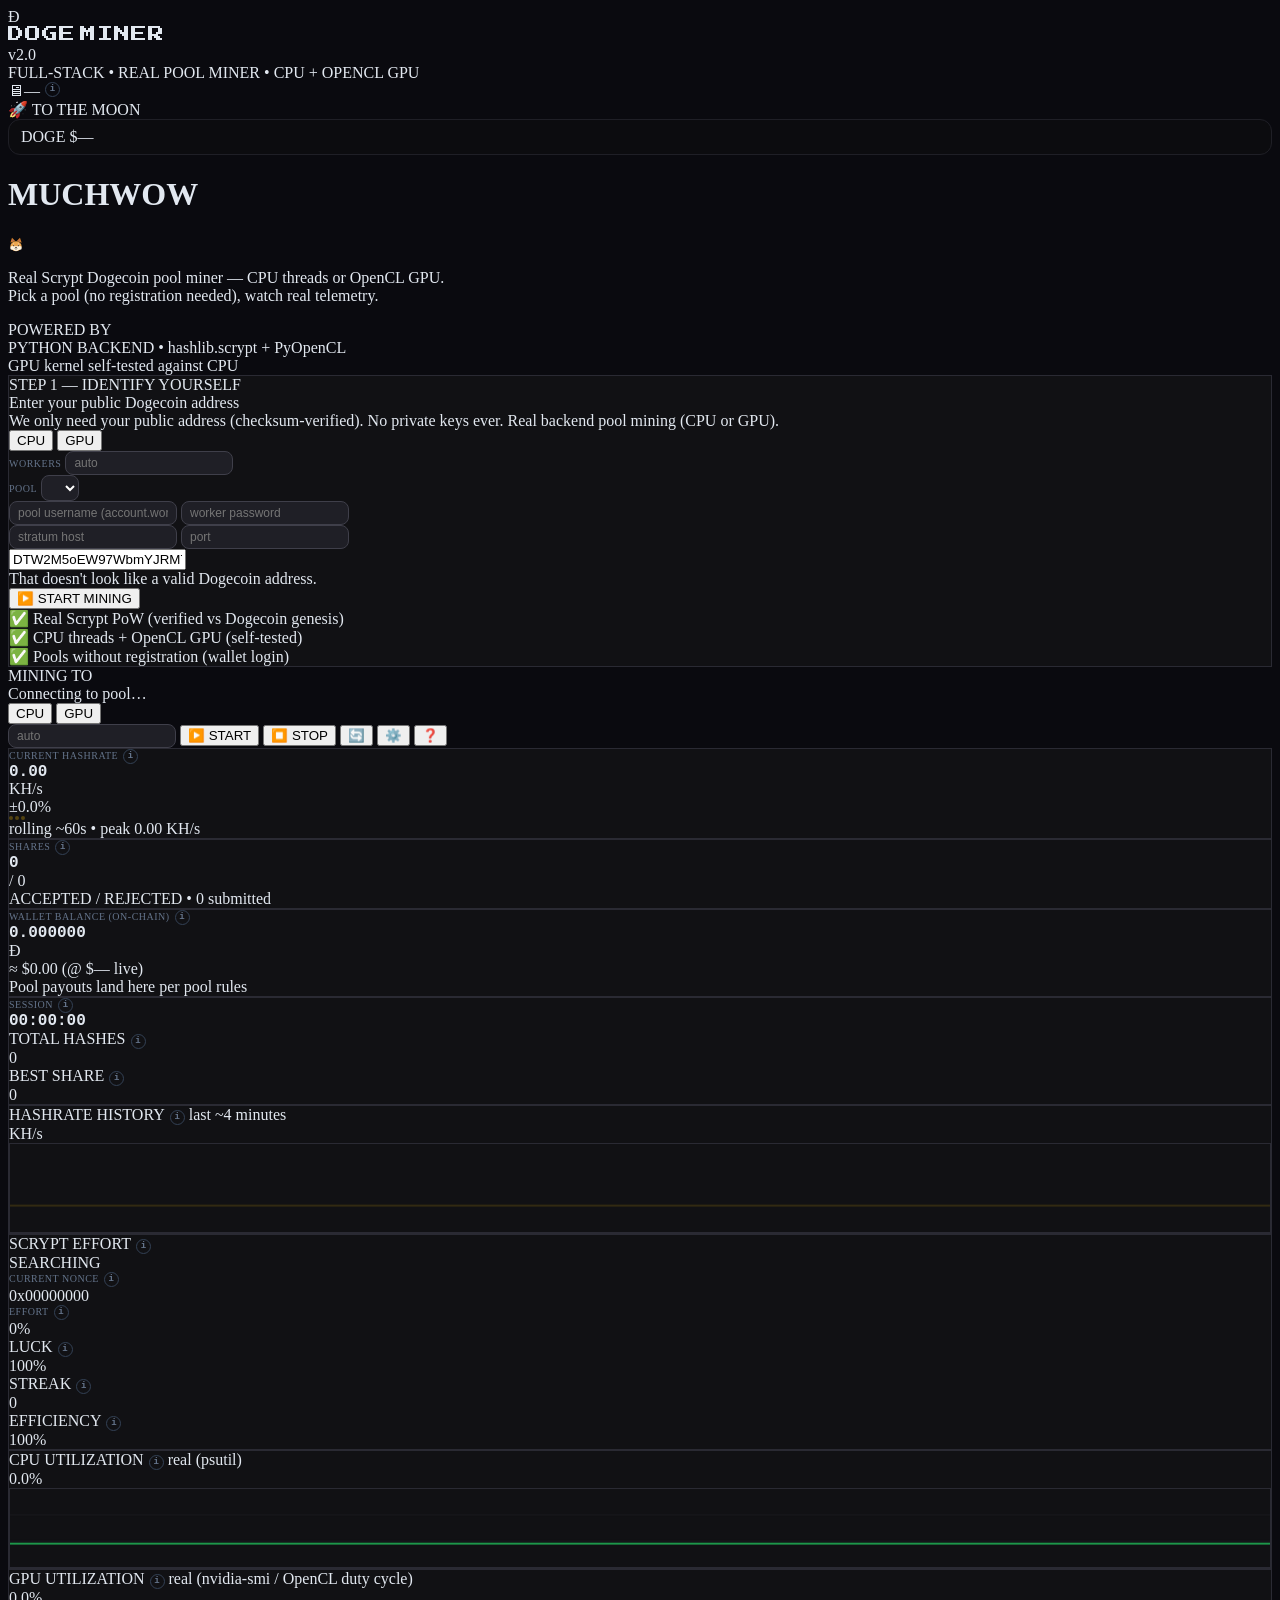
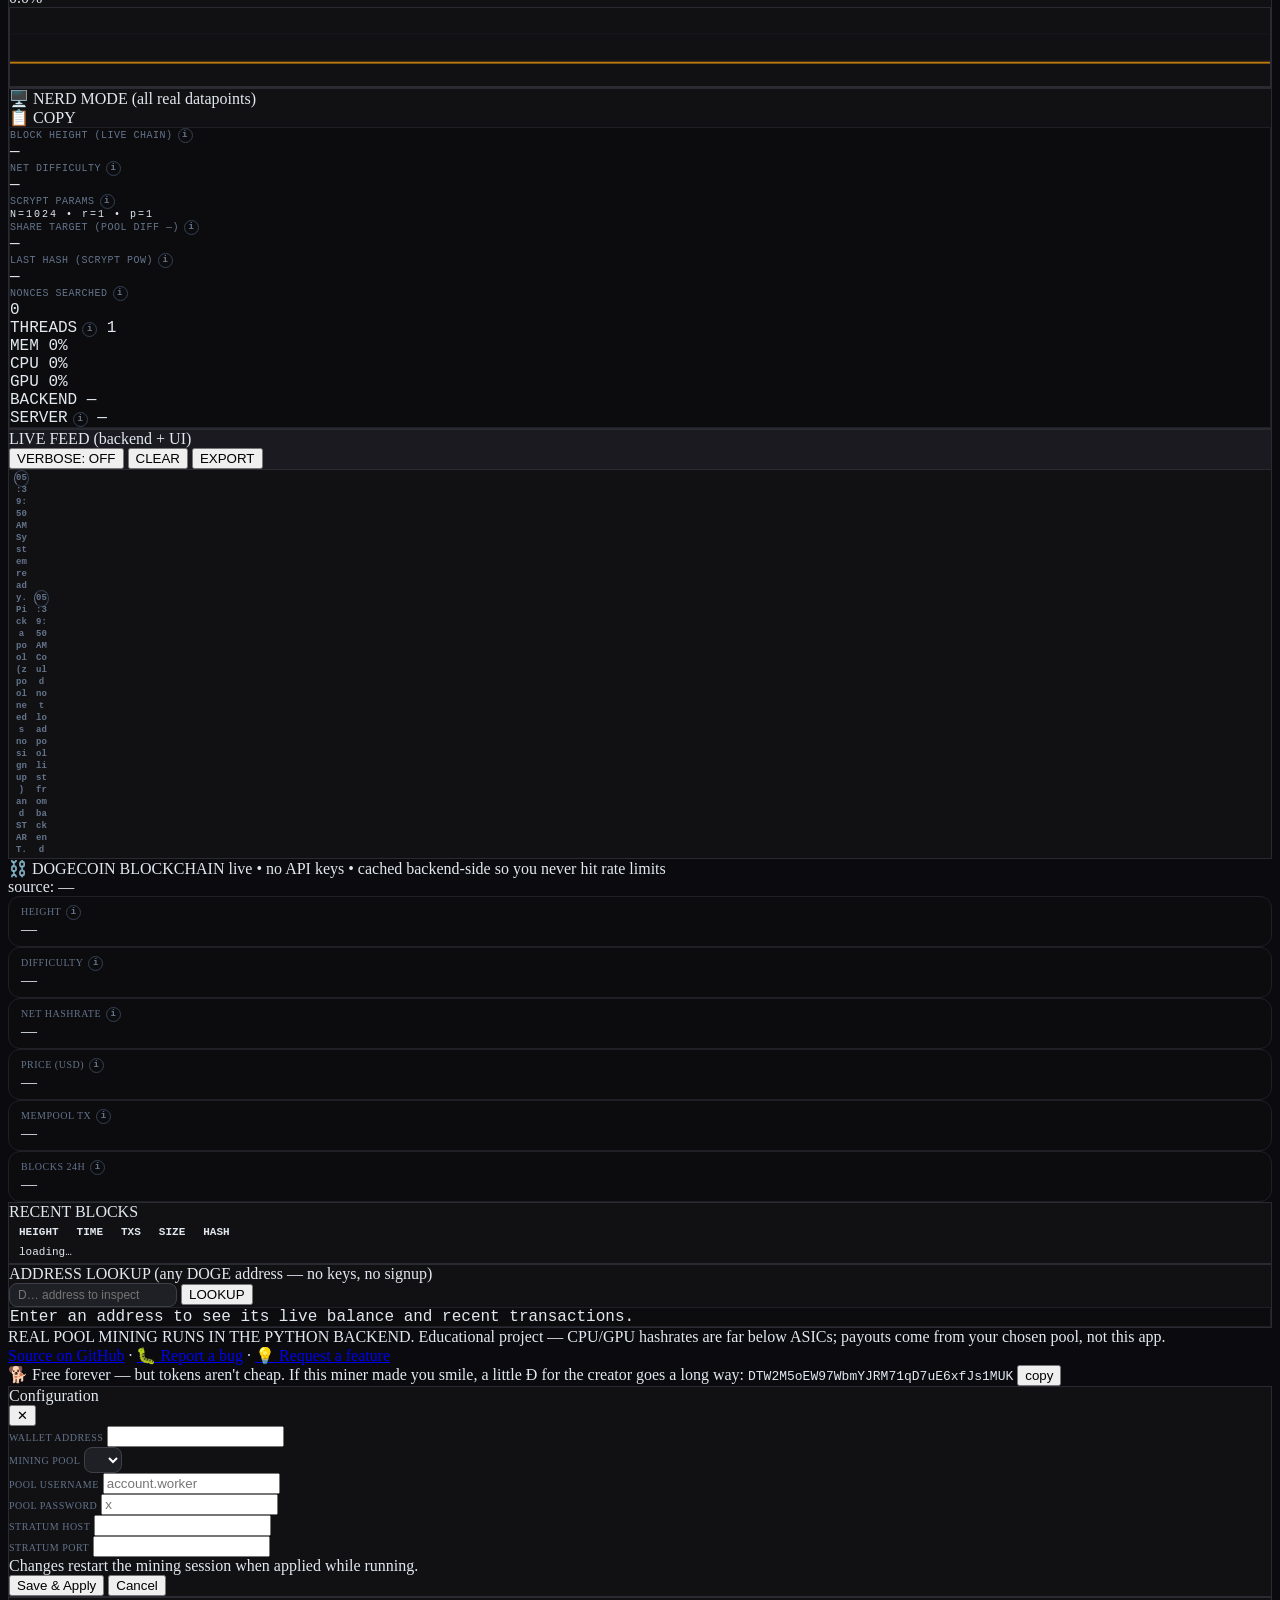
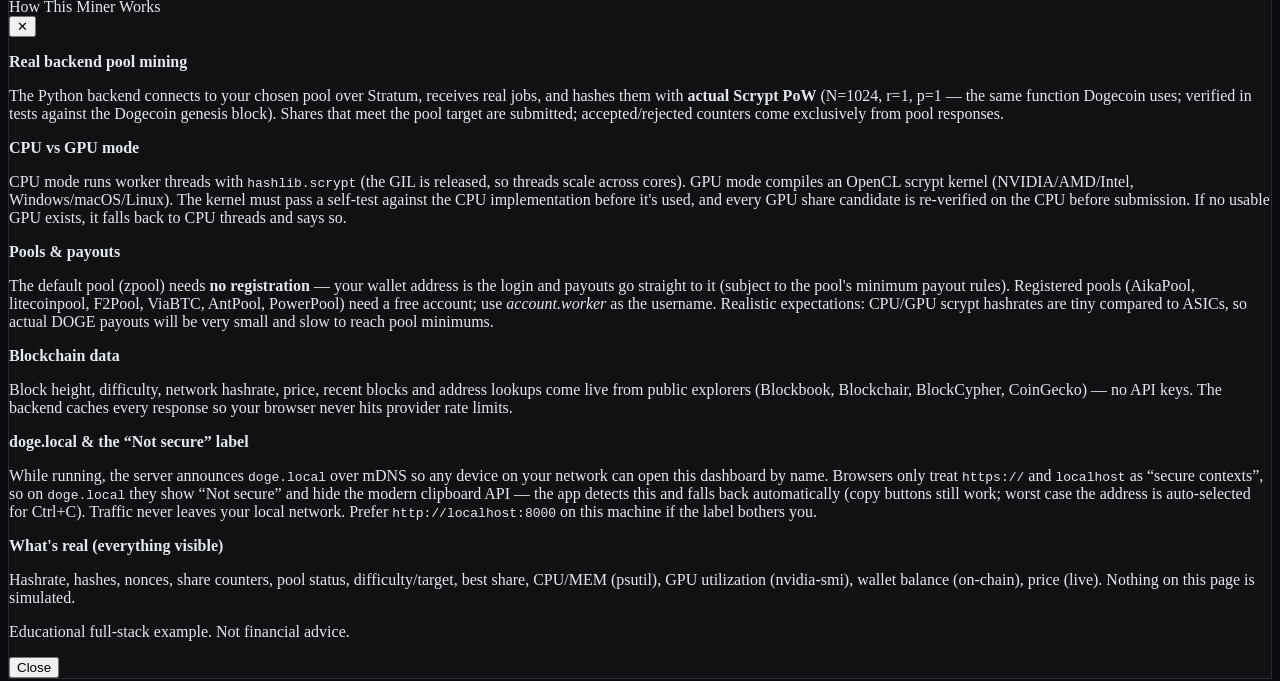
==== commit 0191b4a9: "add favicon to the miner app (gold Ð coin, matches project site) Inline SVG data-URI so it needs no " ====
--- a/frontend/index.html
+++ b/frontend/index.html
@@ -4,6 +4,8 @@
   <meta charset="UTF-8">
   <meta name="viewport" content="width=device-width, initial-scale=1.0">
   <title>DOGE MINER • full-stack real miner • CPU + GPU</title>
+  <!-- Inline SVG favicon (gold Ð coin) — matches the project site, no extra request, works offline -->
+  <link rel="icon" href="data:image/svg+xml,%3Csvg xmlns='http://www.w3.org/2000/svg' viewBox='0 0 100 100'%3E%3Ccircle cx='50' cy='55' r='40' fill='%23f0b90b'/%3E%3Ctext x='50' y='72' font-size='52' text-anchor='middle' fill='%230a0a0f' font-family='monospace' font-weight='bold'%3E%C3%90%3C/text%3E%3C/svg%3E">
   <!-- Compiled locally with Tailwind v4 CLI (see README) — no runtime CDN compile,
        no external dependency, works offline. Rebuild: npx @tailwindcss/cli. -->
   <link rel="stylesheet" href="/static/tailwind.css">
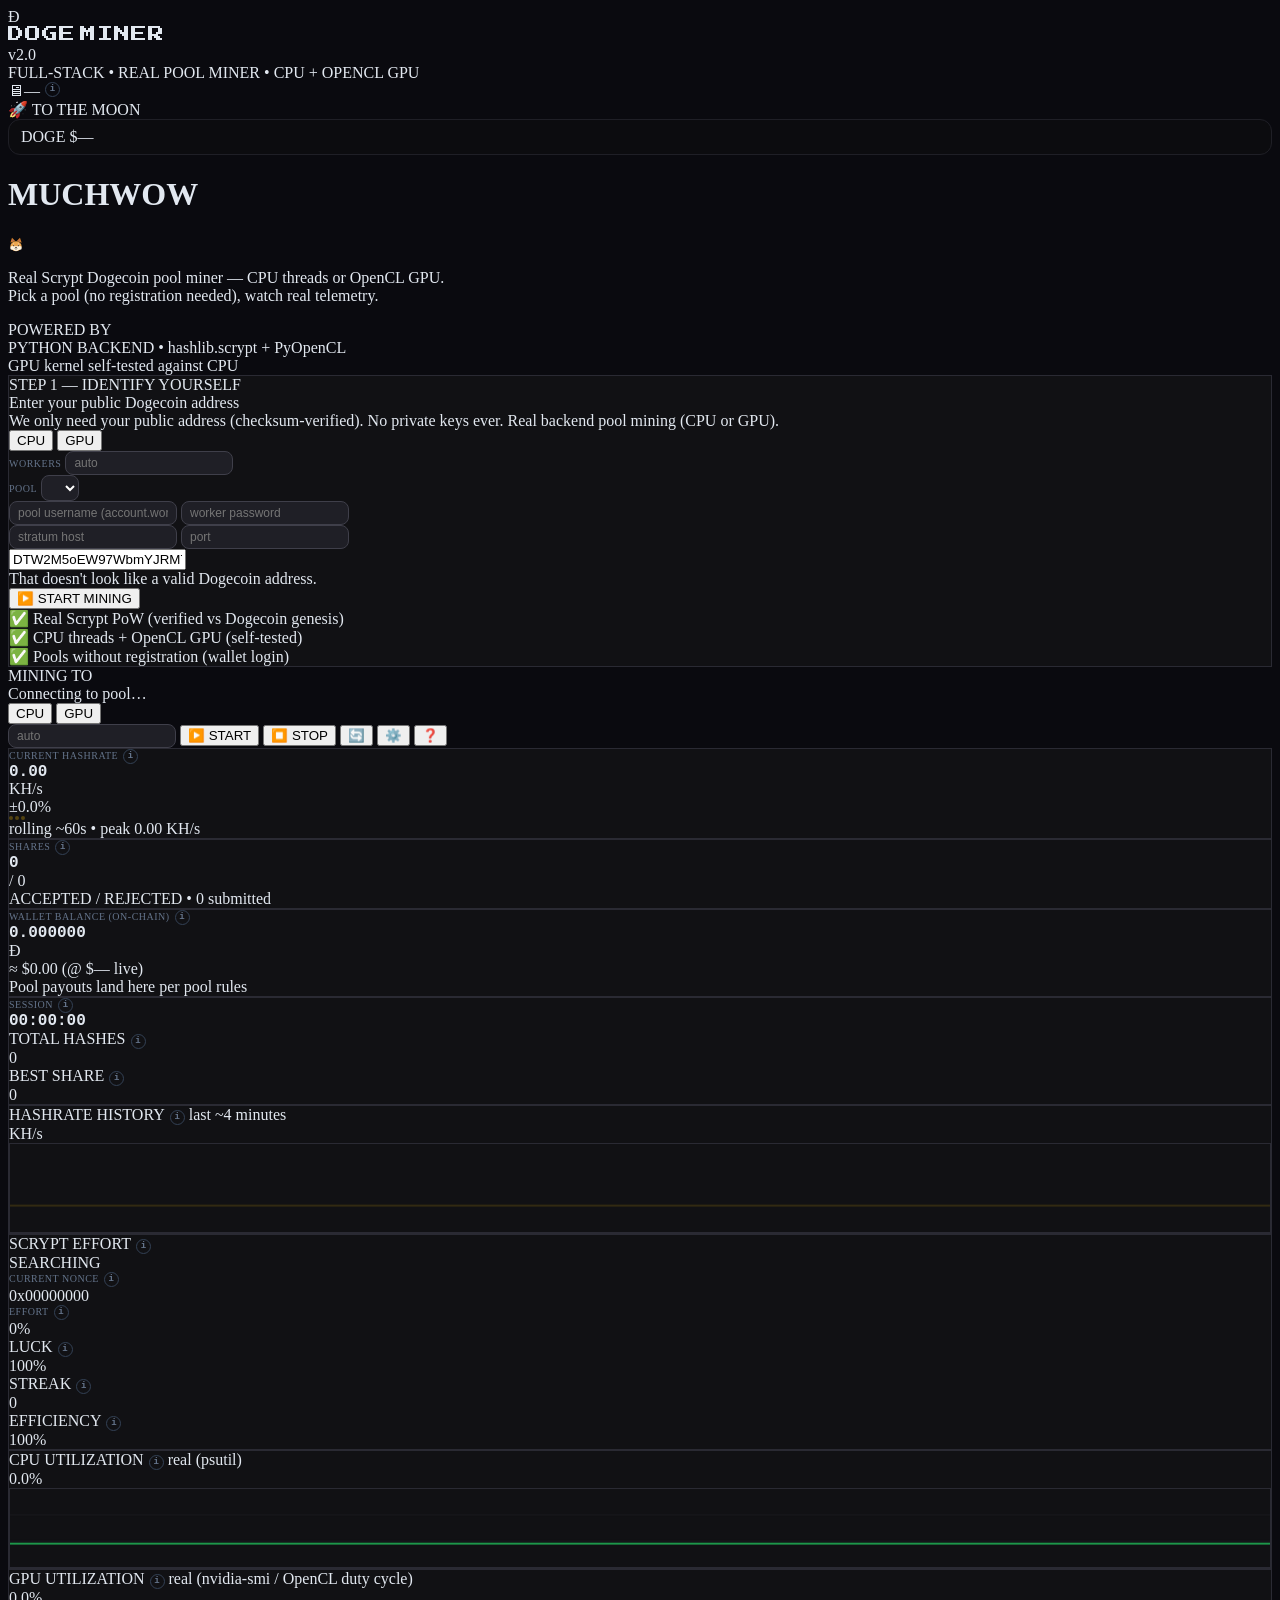
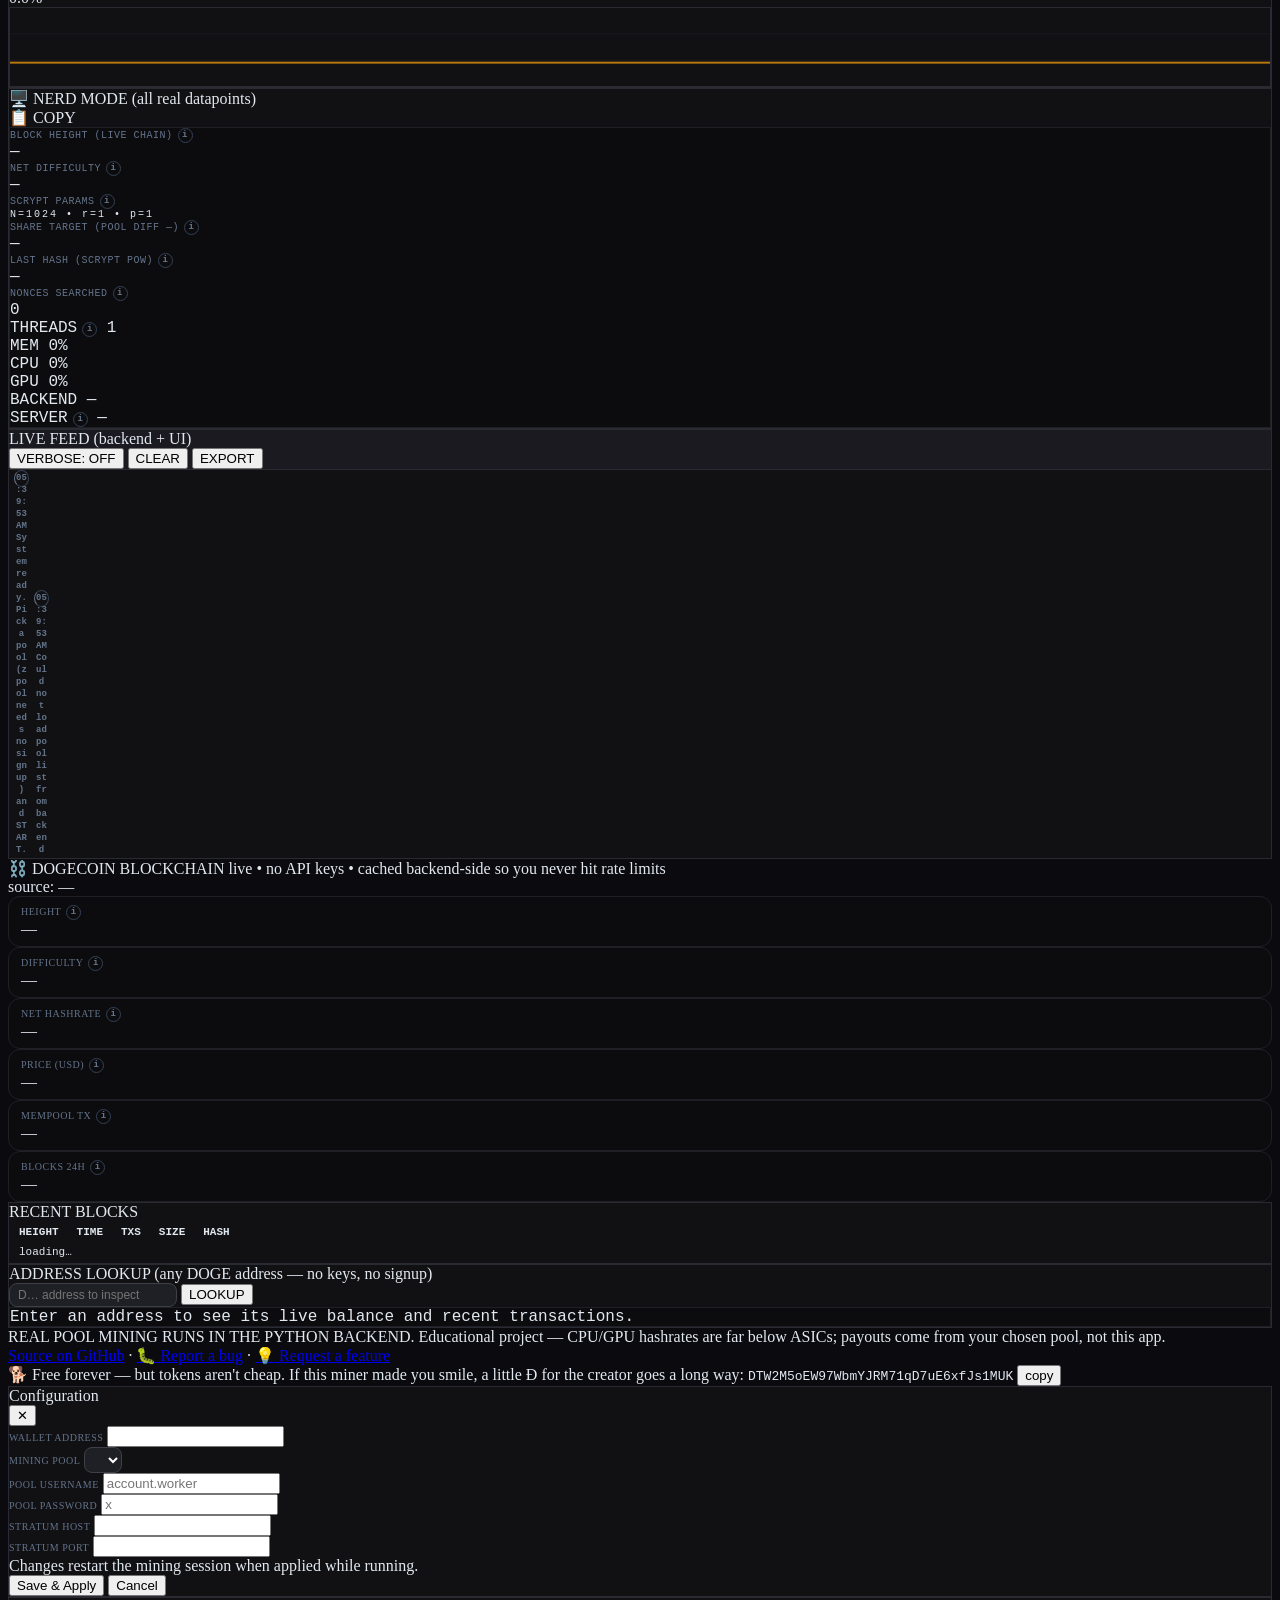
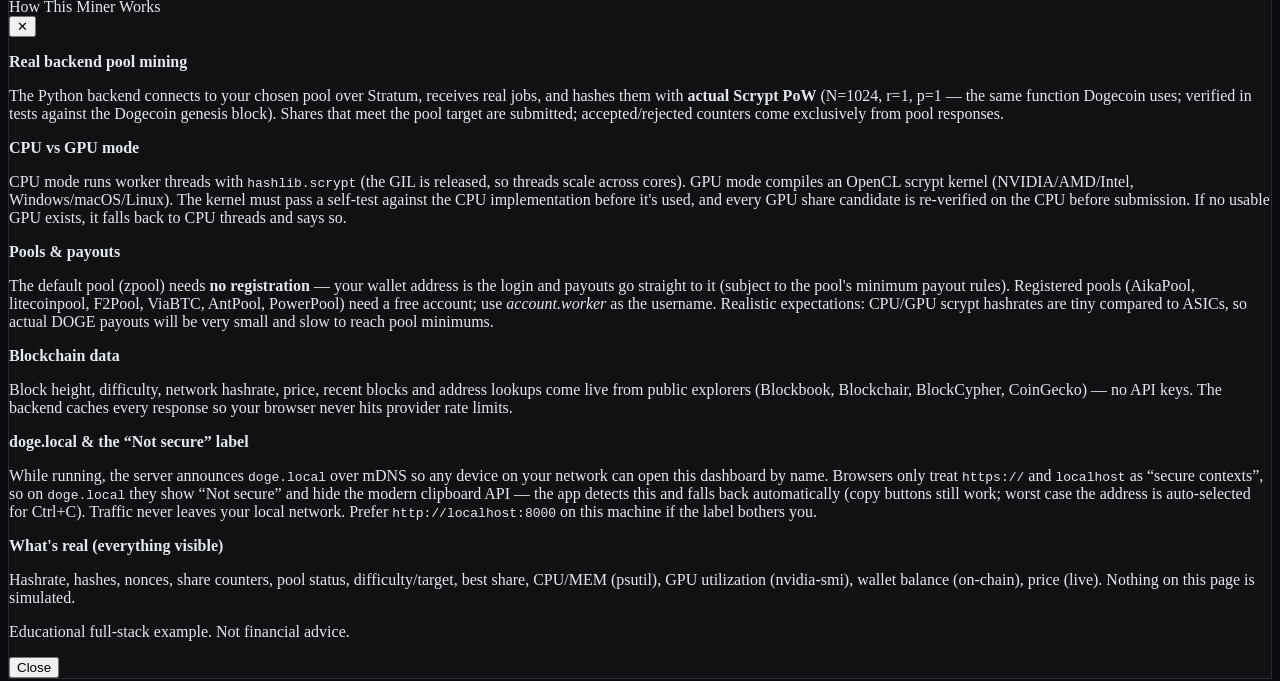
==== commit e9893b66: "add home-screen icons and a link-preview card The data-URI SVG favicon covers browser tabs, but iOS " ====
--- a/frontend/index.html
+++ b/frontend/index.html
@@ -4,8 +4,34 @@
   <meta charset="UTF-8">
   <meta name="viewport" content="width=device-width, initial-scale=1.0">
   <title>DOGE MINER • full-stack real miner • CPU + GPU</title>
+  <meta name="description" content="Live dashboard for the DOGE MINER full-stack Dogecoin pool miner: real Scrypt work on CPU or GPU, share and hashrate telemetry, and blockchain stats.">
+  <meta name="theme-color" content="#0a0a0f">
   <!-- Inline SVG favicon (gold Ð coin) — matches the project site, no extra request, works offline -->
   <link rel="icon" href="data:image/svg+xml,%3Csvg xmlns='http://www.w3.org/2000/svg' viewBox='0 0 100 100'%3E%3Ccircle cx='50' cy='55' r='40' fill='%23f0b90b'/%3E%3Ctext x='50' y='72' font-size='52' text-anchor='middle' fill='%230a0a0f' font-family='monospace' font-weight='bold'%3E%C3%90%3C/text%3E%3C/svg%3E">
+  <link rel="icon" type="image/png" sizes="32x32" href="/static/favicon-32.png">
+  <link rel="alternate icon" href="/favicon.ico" sizes="16x16 32x32 48x48">
+  <!-- iOS home screen. Safari will not take an SVG or a data: URI here — it needs
+       a real PNG — so this file is what puts the coin on the home screen instead
+       of a blurry screenshot. Handy because the README points every device on the
+       LAN at this dashboard via http://doge.local. -->
+  <link rel="apple-touch-icon" sizes="180x180" href="/apple-touch-icon.png">
+  <meta name="apple-mobile-web-app-title" content="Doge Miner">
+  <meta name="apple-mobile-web-app-capable" content="yes">
+  <meta name="apple-mobile-web-app-status-bar-style" content="black-translucent">
+  <link rel="manifest" href="/site.webmanifest">
+  <!-- Link preview. Served from the miner itself, so it still works offline and
+       on a LAN address; no external host involved. -->
+  <meta property="og:type" content="website">
+  <meta property="og:site_name" content="DOGE MINER">
+  <meta property="og:title" content="DOGE MINER — live mining dashboard">
+  <meta property="og:description" content="Real Scrypt proof-of-work on your CPU or GPU, pools that need no registration, live blockchain telemetry with no API keys.">
+  <meta property="og:image" content="/static/og.png">
+  <meta property="og:image:type" content="image/png">
+  <meta property="og:image:width" content="1200">
+  <meta property="og:image:height" content="630">
+  <meta property="og:image:alt" content="DOGE MINER — much wow, real Dogecoin mining. Open-source pool miner with a live dashboard.">
+  <meta name="twitter:card" content="summary_large_image">
+  <meta name="twitter:image" content="/static/og.png">
   <!-- Compiled locally with Tailwind v4 CLI (see README) — no runtime CDN compile,
        no external dependency, works offline. Rebuild: npx @tailwindcss/cli. -->
   <link rel="stylesheet" href="/static/tailwind.css">
